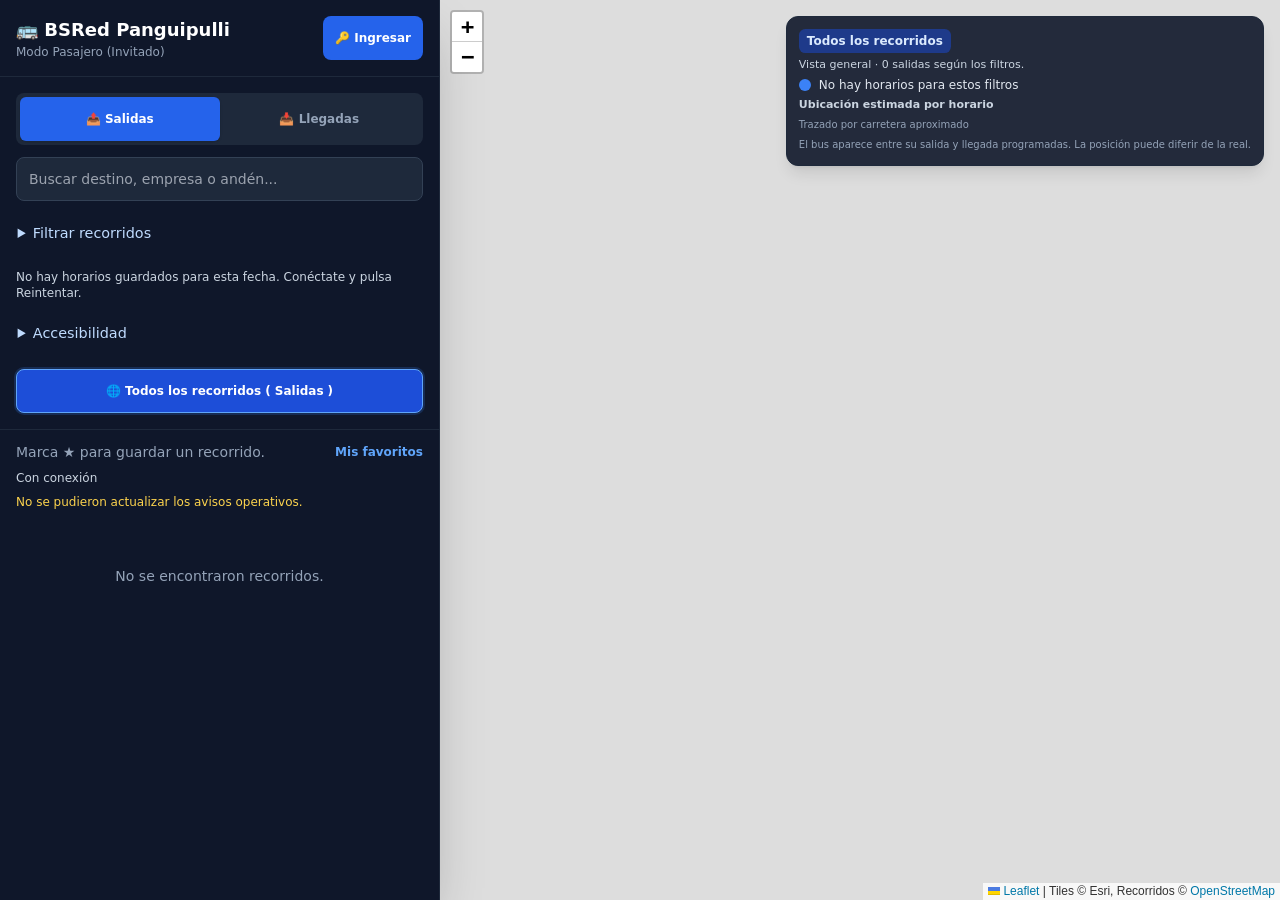
==== index.html @ 21187fe4 "Fix exclusive route selection and distinguish the overview" ====
<!DOCTYPE html>
<html lang="es">
<head>
    <meta charset="UTF-8">
    <meta name="viewport" content="width=device-width, initial-scale=1.0">
    <link rel="manifest" href="/manifest.json">
    <link rel="apple-touch-icon" href="/logo_192.png">
    <meta name="theme-color" content="#0b1220">
    <meta name="apple-mobile-web-app-capable" content="yes">
    <title>Tótem y Sistema de Gestión - Terminal Panguipulli</title>

    <script src="/telemetria.js" defer></script>
    <script src="/mapa-rutas.js" defer></script>
    <script src="/favoritos.js" defer></script>
    <link rel="stylesheet" href="/styles.css">
    <script src="/offline.js" defer></script>
    <script src="/accesibilidad.js" defer></script>
    
    <link rel="stylesheet" href="/leaflet.css" />
    <script src="/leaflet.js"></script>

    <style>
        .custom-scrollbar::-webkit-scrollbar { width: 5px; }
        .custom-scrollbar::-webkit-scrollbar-thumb { background: #334155; border-radius: 4px; }
        .boton-favorito { flex-shrink: 0; width: 2.5rem; height: 2.5rem; border-radius: .75rem; border: 1px solid #475569; color: #cbd5e1; background: #1e293b; font-size: 1.4rem; }
        .boton-favorito[aria-pressed="true"] { color: #fbbf24; border-color: #f59e0b; background: #422006; }
        .boton-favorito:focus-visible { outline: 2px solid #93c5fd; outline-offset: 3px; }
        .boton-favorito:disabled { opacity: .5; cursor: wait; }
    </style>
</head>
<body class="bg-slate-950 text-slate-100 h-screen w-screen overflow-hidden flex flex-col md:flex-row relative">

    <a href="#lista-horarios" class="skip-link">Saltar a los horarios</a>
    <!-- BOTÓN FLOTANTE MÓVIL -->
    <button onclick="toggleVistaMovil()" class="md:hidden fixed bottom-4 left-4 z-[1100] bg-blue-600 hover:bg-blue-500 text-white px-3 py-2 rounded-xl text-xs font-bold shadow-2xl flex items-center gap-1.5 transition">
        <span id="btn-movil-icono">🗺️</span> <span id="btn-movil-txt">Ver Mapa</span>
    </button>

    <!-- PANEL IZQUIERDO -->
    <aside id="panel-lateral" class="w-full md:w-[440px] h-full bg-slate-900 border-r border-slate-800 flex flex-col z-10 shadow-2xl absolute md:relative transition-all duration-300">
        
        <!-- Header con Botón de Usuario -->
        <header class="p-4 border-b border-slate-800 bg-slate-900 flex items-center justify-between pl-4">
            <div>
                <h1 class="text-lg font-bold text-white flex items-center gap-2">
                    🚌 BSRed Panguipulli
                </h1>
                <p class="text-xs text-slate-400" id="info-usuario-head">Modo Pasajero (Invitado)</p>
            </div>
            <button onclick="abrirModalAuth()" id="btn-cuenta-header" class="px-3 py-1.5 bg-blue-600 hover:bg-blue-500 text-white text-xs font-semibold rounded-lg transition">
                🔑 Ingresar
            </button>
        </header>

        <!-- VISTA DE RUTAS -->
        <div id="vista-rutas-publica" class="flex-1 flex flex-col overflow-hidden">
            <div class="p-4 border-b border-slate-800 space-y-3">
                <div class="flex bg-slate-800 p-1 rounded-lg text-xs font-semibold">
                    <button id="tab-salidas" onclick="cambiarTab('salidas')" 
                            class="flex-1 py-1.5 rounded-md bg-blue-600 text-white transition shadow font-bold">
                        📤 Salidas
                    </button>
                    <button id="tab-llegadas" onclick="cambiarTab('llegadas')" 
                            class="flex-1 py-1.5 rounded-md text-slate-400 hover:text-white transition">
                        📥 Llegadas
                    </button>
                </div>

                <label class="sr-only" for="busqueda">Buscar destino, empresa o andén</label>
                <input id="busqueda" type="search" placeholder="Buscar destino, empresa o andén..."
                       oninput="onBusquedaChange()"
                       class="w-full bg-slate-800 border border-slate-700 rounded-lg px-3 py-2 text-sm text-white focus:outline-none focus:border-blue-500">
                
                <details class="filtros-avanzados">
                    <summary>Filtrar recorridos</summary>
                    <div class="op-grid mt-3">
                        <label class="op-field">Fecha · Chile<input id="filtro-fecha" type="date" onchange="cargarDatosAPI()"></label>
                        <label class="op-field">Empresa<select id="filtro-empresa" onchange="aplicarFiltros()"><option value="">Todas</option></select></label>
                        <label class="op-field">Destino<select id="filtro-destino" onchange="aplicarFiltros()"><option value="">Todos</option></select></label>
                        <label class="op-field">Sentido<select id="filtro-sentido" onchange="aplicarFiltros()"><option value="">Todos</option><option value="ida">Ida</option><option value="vuelta">Vuelta</option></select></label>
                        <label class="op-field">Desde las<input id="filtro-desde" type="time" onchange="aplicarFiltros()"></label>
                        <label class="op-field">Hasta las<input id="filtro-hasta" type="time" onchange="aplicarFiltros()"></label>
                    </div>
                    <div class="op-actions mt-3">
                        <label><input id="filtro-favoritos" type="checkbox" onchange="aplicarFiltros()"> Solo favoritos</label>
                        <label><input id="filtro-gps" type="checkbox" onchange="aplicarFiltros()"> Solo GPS conectado</label>
                    </div>
                    <button type="button" onclick="limpiarFiltros()" class="text-blue-300 underline text-sm mt-3">Limpiar filtros</button>
                </details>
                <p id="horarios-actualizacion" class="text-xs text-slate-300" role="status" aria-live="polite"></p>
                <div data-accesibilidad></div>
                <button id="btn-reset" type="button" onclick="seleccionarHorario(null)" aria-pressed="true" aria-controls="map"
                        class="vista-todos w-full py-1.5 px-3 text-xs font-semibold rounded-lg border transition flex items-center justify-center gap-1">
                    🌐 Todos los recorridos (<span id="txt-tab-actual">Salidas</span>)
                </button>
            </div>

            <div class="px-4 pt-3 flex items-center justify-between gap-2 text-xs">
                <p id="favoritos-mapa-estado" class="text-slate-400" role="status" aria-live="polite">Marca ★ para guardar un recorrido.</p>
                <a href="/usuario#favoritos" class="text-blue-400 font-semibold whitespace-nowrap">Mis favoritos</a>
            </div>
            <p data-estado-conexion class="px-4 pt-2 text-xs text-slate-300" role="status"></p>
            <div id="avisos-publicos" class="px-4 pt-2" aria-live="polite"></div>
            <div id="lista-horarios" tabindex="-1" aria-label="Recorridos disponibles" class="flex-1 overflow-y-auto p-4 space-y-3 custom-scrollbar"></div>
        </div>
    </aside>

    <!-- PANEL DERECHO: RECORRIDOS Y UBICACIÓN ESTIMADA -->
    <main class="flex-1 h-full relative bg-slate-950">
        <div id="map" class="w-full h-full"></div>

        <div class="absolute top-4 right-4 z-[1000] max-w-[85%] bg-slate-900/90 border border-slate-800 p-3 rounded-xl backdrop-blur text-xs space-y-1 shadow-lg">
            <p id="vista-mapa" class="mapa-vista-titulo" data-vista="todos">Todos los recorridos</p>
            <p id="resumen-vista" class="text-[11px] text-slate-300" aria-live="polite">Vista general de los recorridos según los filtros.</p>
            <div class="flex items-center gap-2">
                <span id="indicador-pulso" class="w-3 h-3 rounded-full bg-blue-500 animate-pulse"></span>
                <span id="estado-mapa" class="font-medium text-slate-200">Cargando mapa...</span>
            </div>
            <p class="text-[11px] text-slate-300 font-semibold">Ubicación estimada por horario</p>
            <p class="text-[10px] text-slate-400">Trazado por carretera aproximado</p>
            <p class="text-[10px] text-slate-400">El bus aparece entre su salida y llegada programadas. La posición puede diferir de la real.</p>
            <div id="info-detalle-ruta" class="text-[11px] text-slate-400 hidden"></div>
            <button id="btn-reintentar-mapa" type="button" onclick="recargarTrazados()" class="hidden text-blue-400 underline text-[11px]">Reintentar trazados</button>
        </div>
    </main>

    <!-- MODAL DE AUTENTICACIÓN -->
    <div id="modal-auth" role="dialog" aria-modal="true" aria-label="Acceso a tu cuenta" class="fixed inset-0 bg-slate-950/80 backdrop-blur-sm z-[2000] flex items-center justify-center p-4 hidden">
        <div class="w-full max-w-sm bg-slate-900 border border-slate-800 rounded-2xl p-6 shadow-2xl relative">
            <button aria-label="Cerrar acceso a la cuenta" type="button" onclick="cerrarModalAuth()" class="absolute top-4 right-4 text-slate-400 hover:text-white">✕</button>

            <!-- INICIO DE SESIÓN -->
            <form id="form-login" class="space-y-4" onsubmit="procesarLogin(event)">
                <h2 class="text-xl font-bold text-white text-center">Iniciar Sesión</h2>
                <p id="login-motivo" class="hidden text-xs text-slate-300 text-center" role="status"></p>
                <div>
                    <label class="block text-xs text-slate-300 mb-1">Correo Electrónico</label>
                    <input type="email" id="login-email" required placeholder="correo@ejemplo.com"
                           class="w-full bg-slate-800 border border-slate-700 rounded-lg px-3 py-2 text-sm text-white focus:outline-none focus:border-blue-500">
                </div>
                <div>
                    <label class="block text-xs text-slate-300 mb-1">Contraseña</label>
                    <input type="password" id="login-password" required placeholder="••••••••"
                           class="w-full bg-slate-800 border border-slate-700 rounded-lg px-3 py-2 text-sm text-white focus:outline-none focus:border-blue-500">
                </div>
                <p id="login-error" class="text-xs text-rose-400 hidden" role="alert"></p>
                <button type="submit" class="w-full bg-blue-600 hover:bg-blue-500 text-white font-semibold py-2 rounded-lg text-sm transition">
                    Ingresar
                </button>
                <a href="/usuario#recuperar" class="block text-center text-sm text-blue-300 underline">¿Olvidaste tu contraseña?</a>
                <p class="text-center text-xs text-slate-400">
                    ¿Sin cuenta? <button type="button" onclick="alternarAuth('registro')" class="text-blue-400 hover:underline">Regístrate</button>
                </p>
            </form>

            <!-- REGISTRO -->
            <form id="form-registro" class="space-y-4 hidden" onsubmit="procesarRegistro(event)">
                <h2 class="text-xl font-bold text-white text-center">Crear Cuenta</h2>
                <div>
                    <label class="block text-xs text-slate-300 mb-1">Nombre Completo / Empresa</label>
                    <input type="text" id="reg-nombre" required placeholder="Ej: Juan Pérez"
                           class="w-full bg-slate-800 border border-slate-700 rounded-lg px-3 py-2 text-sm text-white focus:outline-none focus:border-blue-500">
                </div>
                <div>
                    <label class="block text-xs text-slate-300 mb-1">Correo Electrónico</label>
                    <input type="email" id="reg-email" required placeholder="correo@ejemplo.com"
                           class="w-full bg-slate-800 border border-slate-700 rounded-lg px-3 py-2 text-sm text-white focus:outline-none focus:border-blue-500">
                </div>
                <div>
                    <label class="block text-xs text-slate-300 mb-1">Tipo de Cuenta</label>
                    <select id="reg-rol" class="w-full bg-slate-800 border border-slate-700 rounded-lg px-3 py-2 text-sm text-white focus:outline-none focus:border-blue-500">
                        <option value="pasajero">Pasajero / Usuario Normal</option>
                        <option value="empresa">Empresa de Transportes</option>
                    </select>
                </div>
                <div>
                    <label class="block text-xs text-slate-300 mb-1">Contraseña</label>
                    <input type="password" id="reg-password" required minlength="10" maxlength="128" autocomplete="new-password" placeholder="••••••••"
                           class="w-full bg-slate-800 border border-slate-700 rounded-lg px-3 py-2 text-sm text-white focus:outline-none focus:border-blue-500">
                </div>
                <button type="submit" class="w-full bg-emerald-600 hover:bg-emerald-500 text-white font-semibold py-2 rounded-lg text-sm transition">
                    Guardar Registro
                </button>
                <p class="text-center text-xs text-slate-400">
                    ¿Ya tienes cuenta? <button type="button" onclick="alternarAuth('login')" class="text-blue-400 hover:underline">Inicia Sesión</button>
                </p>
            </form>
        </div>
    </div>

    <script>
        const CENTRO_TERMINAL = [-39.6430, -72.3312];

        const PALETA_SALIDAS = ["#3b82f6", "#06b6d4", "#10b981", "#6366f1", "#8b5cf6"];
        const PALETA_LLEGADAS = ["#f59e0b", "#ec4899", "#f97316", "#ef4444", "#eab308"];

        const map = typeof L !== 'undefined'
            ? L.map('map').setView(CENTRO_TERMINAL, 10)
            : null;
        if (map) {
            L.tileLayer('https://server.arcgisonline.com/ArcGIS/rest/services/Canvas/World_Dark_Gray_Base/MapServer/tile/{z}/{y}/{x}', {
                maxZoom: 16,
                attribution: 'Tiles © Esri'
            }).addTo(map);
        }

        let currentTab = 'salidas';
        let datosHorarios = [];
        let horariosBase = [];
        let gpsConectados = new Set();
        let horariosGuardados = false;
        let mapaRutas = null;
        let solicitudHorarios = null;
        let versionHorarios = 0;
        let esperaBusqueda = null;
        const estadosRutas = new Map();
        let itemSeleccionadoIndex = null;
        let mostrantoMapaMovil = false;

        let usuarioSesion = null;
        let favoritosControl = null;
        let recorridoPendiente = Number(new URLSearchParams(window.location.search).get('recorrido'));

        function actualizarInterfazSesion() {
            const btn = document.getElementById('btn-cuenta-header');
            const info = document.getElementById('info-usuario-head');

            if (!usuarioSesion) {
                info.innerText = "Modo Pasajero (Invitado)";
                btn.innerText = "🔑 Ingresar";
                btn.onclick = abrirModalAuth;
            } else {
                info.innerText = `👤 Hola, ${usuarioSesion.nombre}`;
                btn.innerText = "👤 Mi Perfil";
                btn.onclick = () => { window.location.href = '/usuario'; };
            }
        }
        
        async function solicitarAPI(url, opciones = {}) {
            const controlador = new AbortController();
            let tiempoLimite;
            const vencimiento = new Promise((_, rechazar) => {
                tiempoLimite = setTimeout(() => {
                    controlador.abort();
                    rechazar(new Error('Tiempo de espera agotado'));
                }, 8000);
            });
            try {
                const solicitud = (async () => {
                    const res = await fetch(url, {
                        ...opciones, credentials: 'same-origin', cache: 'no-store', signal: controlador.signal
                    });
                    const data = res.status === 204 ? null : await res.json();
                    return { status: res.status, ok: res.ok, data };
                })();
                // El límite incluye el cuerpo JSON, no solamente las cabeceras.
                return await Promise.race([solicitud, vencimiento]);
            } finally {
                clearTimeout(tiempoLimite);
            }
        }

        async function recuperarSesion() {
            try {
                if (window.BSRedOffline) {
                    const cierre = await BSRedOffline.reconciliarCierre();
                    if (cierre.pendiente && !cierre.viaje_activo) { usuarioSesion = null; actualizarInterfazSesion(); return; }
                    if (cierre.viaje_activo) { window.location.replace('/usuario'); return; }
                }
                const res = await solicitarAPI('/api/sesion');
                if (res.ok) {
                    const data = res.data;
                    if (data.success && data.user) {
                        usuarioSesion = data.user;
                        if (window.BSRedOffline) BSRedOffline.sesion(usuarioSesion);
                    }
                } else if (res.status === 401 && window.BSRedOffline) {
                    BSRedOffline.limpiarSesion();
                }
            } catch (_) {
                usuarioSesion = window.BSRedOffline ? BSRedOffline.usuario() : null;
            }
            actualizarInterfazSesion();
            if (favoritosControl) favoritosControl.actualizarSesion(usuarioSesion);
        }


        function abrirModalAuth(motivo = '') {
            const mensaje = document.getElementById('login-motivo');
            mensaje.textContent = typeof motivo === 'string' ? motivo : '';
            mensaje.classList.toggle('hidden', !mensaje.textContent);
            document.getElementById('modal-auth').classList.remove('hidden');
            document.getElementById('login-email').focus();
        }
        function cerrarModalAuth() { document.getElementById('modal-auth').classList.add('hidden'); document.getElementById('btn-cuenta-header').focus(); }
        document.addEventListener('keydown', event => {
            const modal = document.getElementById('modal-auth');
            if (modal.classList.contains('hidden')) return;
            if (event.key === 'Escape') { cerrarModalAuth(); return; }
            if (event.key !== 'Tab') return;
            const nodes = [...modal.querySelectorAll('button,input,select,a[href]')].filter(node => !node.disabled && node.getClientRects().length);
            const first = nodes[0], last = nodes[nodes.length - 1];
            if (event.shiftKey && document.activeElement === first) { event.preventDefault(); last.focus(); }
            else if (!event.shiftKey && document.activeElement === last) { event.preventDefault(); first.focus(); }
        });
        
        function alternarAuth(vista) {
            document.getElementById('form-login').classList.toggle('hidden', vista !== 'login');
            document.getElementById('form-registro').classList.toggle('hidden', vista !== 'registro');
        }

        async function procesarLogin(e) {
            e.preventDefault();
            const boton = e.currentTarget.querySelector('button[type="submit"]');
            const error = document.getElementById('login-error');
            error.classList.add('hidden');
            boton.disabled = true;
            boton.textContent = 'Verificando...';
            try {
                const res = await solicitarAPI('/api/login', {
                    method: 'POST',
                    headers: { 'Content-Type': 'application/json' },
                    credentials: 'same-origin',
                    cache: 'no-store',
                    body: JSON.stringify({
                        email: document.getElementById('login-email').value.trim(),
                        password: document.getElementById('login-password').value
                    })
                });
                const data = res.data;
                if (!res.ok || !data.success || !data.user) {
                    error.textContent = data.message || data.error || 'No se pudo iniciar sesión. Revisa tu correo y contraseña.';
                    error.classList.remove('hidden');
                    return;
                }
                document.getElementById('login-password').value = '';
                if (window.BSRedOffline) BSRedOffline.cancelarCierrePendiente();
                window.location.href = '/usuario';
            } catch (_) {
                error.textContent = 'No se pudo conectar. Inténtalo nuevamente.';
                error.classList.remove('hidden');
            } finally {
                boton.disabled = false;
                boton.textContent = 'Ingresar';
            }
        }

        async function procesarRegistro(e) {
            e.preventDefault();
            const payload = {
                nombre: document.getElementById('reg-nombre').value,
                email: document.getElementById('reg-email').value,
                password: document.getElementById('reg-password').value,
                rol: document.getElementById('reg-rol').value
            };

            try {
                const res = await solicitarAPI('/api/registro', {
                    method: 'POST',
                    headers: { 'Content-Type': 'application/json' },
                    credentials: 'same-origin',
                    cache: 'no-store',
                    body: JSON.stringify(payload)
                });

                if (res.ok) {
                    alert('¡Cuenta creada! Inicia sesión con tu correo y contraseña.');
                    document.getElementById('login-email').value = payload.email;
                    document.getElementById('reg-password').value = '';
                    alternarAuth('login');
                } else {
                    alert('Error al crear usuario (quizás el correo ya existe).');
                }
            } catch (err) {
                alert('Ocurrió un error de conexión.');
            }
        }

        function toggleVistaMovil() {
            mostrantoMapaMovil = !mostrantoMapaMovil;
            const panel = document.getElementById('panel-lateral');
            const icono = document.getElementById('btn-movil-icono');
            const txt = document.getElementById('btn-movil-txt');

            if (mostrantoMapaMovil) {
                panel.style.transform = 'translateX(-100%)';
                icono.innerText = '📋';
                txt.innerText = 'Ver Panel';
                setTimeout(() => { if (map) map.invalidateSize(); }, 300);
            } else {
                panel.style.transform = 'translateX(0)';
                icono.innerText = '🗺️';
                txt.innerText = 'Ver Mapa';
            }
        }

        function mostrarEstadoMapa(estado) {
            document.getElementById('estado-mapa').textContent = estado.texto;
            const indicador = document.getElementById('indicador-pulso');
            indicador.className = `w-3 h-3 shrink-0 rounded-full ${estado.tipo === 'cargando'
                ? 'bg-blue-500 animate-pulse' : (estado.tipo === 'error' || estado.tipo === 'parcial' ? 'bg-amber-500' : 'bg-blue-500')}`;
            document.getElementById('btn-reintentar-mapa').classList.toggle('hidden', !['error', 'parcial'].includes(estado.tipo));
        }

        function normalizar(texto) { return String(texto || '').normalize('NFD').replace(/[\u0300-\u036f]/g, '').toLowerCase(); }
        function fechaChile() { return new Intl.DateTimeFormat('en-CA', { timeZone: 'America/Santiago', year: 'numeric', month: '2-digit', day: '2-digit' }).format(new Date()); }
        function onBusquedaChange() { clearTimeout(esperaBusqueda); esperaBusqueda = setTimeout(aplicarFiltros, 180); }
        function poblarFiltros() {
            for (const [id, campo] of [['filtro-empresa', 'empresa'], ['filtro-destino', 'destino']]) {
                const selector = document.getElementById(id), anterior = selector.value;
                selector.replaceChildren(new Option(campo === 'empresa' ? 'Todas' : 'Todos', ''));
                [...new Set(horariosBase.map(row => String(row[campo] || '')).filter(Boolean))].sort((a,b) => a.localeCompare(b, 'es')).forEach(valor => selector.add(new Option(valor, valor)));
                selector.value = [...selector.options].some(opcion => opcion.value === anterior) ? anterior : '';
            }
        }
        function aplicarFiltros(forzarMapa = false) {
            const favoritos = new Set(favoritosControl && favoritosControl.ids ? favoritosControl.ids().map(Number) : []);
            const query = normalizar(document.getElementById('busqueda').value.trim());
            const empresa = document.getElementById('filtro-empresa').value, destino = document.getElementById('filtro-destino').value;
            const sentido = document.getElementById('filtro-sentido').value, desde = document.getElementById('filtro-desde').value, hasta = document.getElementById('filtro-hasta').value;
            const soloFavoritos = document.getElementById('filtro-favoritos').checked, soloGPS = document.getElementById('filtro-gps').checked;
            const seleccion = itemSeleccionadoIndex == null ? null : datosHorarios[itemSeleccionadoIndex]?.id;
            const anteriores = datosHorarios.map(row => row.id).join(',');
            datosHorarios = horariosBase.filter(row => {
                const hora = String((currentTab === 'salidas' ? row.salida : row.llegada) || '').slice(0, 5);
                return (!query || normalizar([row.empresa,row.origen,row.destino,row.anden].join(' ')).includes(query))
                    && (!empresa || row.empresa === empresa) && (!destino || row.destino === destino) && (!sentido || row.sentido === sentido)
                    && ((!desde && !hasta) || (hora && (desde && hasta && desde > hasta ? hora >= desde || hora <= hasta : (!desde || hora >= desde) && (!hasta || hora <= hasta))))
                    && (!soloFavoritos || favoritos.has(Number(row.id))) && (!soloGPS || (!horariosGuardados && gpsConectados.has(Number(row.id))));
            });
            const index = datosHorarios.findIndex(row => row.id === seleccion); itemSeleccionadoIndex = index < 0 ? null : index;
            renderizarLista();
            if (mapaRutas && (forzarMapa === true || anteriores !== datosHorarios.map(row => row.id).join(','))) {
                mapaRutas.mostrar(datosHorarios, {
                    tab: currentTab, seleccionado: itemSeleccionadoIndex == null ? null : datosHorarios[itemSeleccionadoIndex].id
                });
            }
        }
        function limpiarFiltros() {
            for (const id of ['busqueda','filtro-empresa','filtro-destino','filtro-sentido','filtro-desde','filtro-hasta']) document.getElementById(id).value = '';
            document.getElementById('filtro-favoritos').checked = false; document.getElementById('filtro-gps').checked = false; aplicarFiltros();
        }
        async function cargarDatosAPI() {
            const version = ++versionHorarios;
            if (solicitudHorarios) solicitudHorarios.abort();
            const controlador = new AbortController(); solicitudHorarios = controlador;
            const tab = currentTab, fecha = document.getElementById('filtro-fecha').value || fechaChile();
            const estado = document.getElementById('horarios-actualizacion');
            let tiempoLimite;
            try {
                estado.textContent = 'Cargando horarios...';
                if (navigator.onLine === false) throw new Error('offline');
                tiempoLimite = setTimeout(() => controlador.abort(), 12000);
                const res = await fetch(`/api/horarios?tab=${tab}&fecha=${encodeURIComponent(fecha)}`, { signal: controlador.signal, credentials: 'same-origin', cache: 'no-store' });
                const datos = await res.json(); if (!res.ok || !Array.isArray(datos)) throw new Error('horarios');
                if (version !== versionHorarios) return;
                horariosBase = datos; horariosGuardados = false;
                if (window.BSRedOffline) BSRedOffline.guardarHorarios(tab, datos, fecha);
                estado.textContent = `Horarios para ${fecha} · Actualizados a las ${new Date().toLocaleTimeString('es-CL', { timeZone: 'America/Santiago' })} (Chile).`;
            } catch (_) {
                if (version !== versionHorarios) return;
                const cache = window.BSRedOffline ? BSRedOffline.leerHorarios(tab, fecha) : null;
                horariosBase = cache ? cache.horarios : []; horariosGuardados = true; gpsConectados = new Set();
                estado.textContent = cache ? `Sin actualización · Horarios para ${fecha}, guardados el ${BSRedOffline.fecha(cache.actualizado_en)} (Chile). Confirma antes de viajar.`
                    : 'No hay horarios guardados para esta fecha. Conéctate y pulsa Reintentar.';
                if (!cache) mostrarEstadoMapa({ tipo: 'error', texto: 'Horarios no disponibles; requiere conexión' });
            } finally {
                clearTimeout(tiempoLimite); if (solicitudHorarios === controlador) solicitudHorarios = null;
            }
            if (version !== versionHorarios) return;
            poblarFiltros(); aplicarFiltros(true);
            if (Number.isInteger(recorridoPendiente) && recorridoPendiente > 0) {
                const indice = datosHorarios.findIndex(item => Number(item.id) === recorridoPendiente); recorridoPendiente = null;
                if (indice >= 0) seleccionarHorario(indice);
                else document.getElementById('favoritos-mapa-estado').textContent = 'El recorrido del aviso ya no está disponible en esta lista.';
            }
        }
        async function cargarAvisos() {
            const box = document.getElementById('avisos-publicos');
            if (navigator.onLine === false) { box.replaceChildren(crearTexto('p','text-xs text-amber-300','Avisos operativos sin actualizar por falta de conexión.')); return; }
            try {
                const result = await solicitarAPI('/api/avisos'); if (!result.ok) throw new Error('avisos');
                const rows = Array.isArray(result.data) ? result.data : result.data.avisos || [];
                box.replaceChildren();
                for (const notice of rows) {
                    const card = crearTexto('article', 'aviso-operativo', '');
                    card.append(crearTexto('strong', '', `${notice.tipo === 'cancelacion' ? 'Cancelación' : notice.tipo === 'retraso' ? 'Retraso' : 'Aviso'}${notice.demora_min ? ' · ' + notice.demora_min + ' min' : ''}`),
                        crearTexto('p', '', `Fecha del servicio: ${notice.fecha || 'no informada'}${notice.empresa ? ' · ' + notice.empresa : ''}`),
                        crearTexto('p', '', `${notice.origen || ''}${notice.destino ? ' → ' + notice.destino : ''} ${notice.mensaje || ''}`)); box.append(card);
                }
            } catch (_) { box.replaceChildren(crearTexto('p', 'text-xs text-amber-300', 'No se pudieron actualizar los avisos operativos.')); }
        }
        document.addEventListener('bsred:gps-actualizado', event => {
            const siguientes = new Set((event.detail && event.detail.horario_ids || []).map(Number));
            if (siguientes.size === gpsConectados.size && [...siguientes].every(id => gpsConectados.has(id))) return;
            gpsConectados = siguientes;
            if (document.getElementById('filtro-gps').checked) aplicarFiltros();
        });
        window.addEventListener('online', () => { recuperarSesion(); cargarDatosAPI(); cargarAvisos(); });
        window.addEventListener('offline', () => { document.getElementById('filtro-gps').checked = false; cargarDatosAPI(); cargarAvisos(); });
        document.addEventListener('visibilitychange', () => { if (document.visibilityState === 'visible') cargarAvisos(); });
        setInterval(() => { if (document.visibilityState === 'visible' && navigator.onLine !== false) cargarAvisos(); }, 30000);

        function cambiarTab(tab) {
            if (currentTab === tab) return;
            clearTimeout(esperaBusqueda);
            currentTab = tab;
            itemSeleccionadoIndex = null;
            datosHorarios = []; horariosBase = [];
            if (mapaRutas) mapaRutas.limpiar();
            renderizarLista(true);
            document.getElementById('tab-salidas').className = tab === 'salidas' ? 'flex-1 py-1.5 rounded-md bg-blue-600 text-white font-bold' : 'flex-1 py-1.5 text-slate-400';
            document.getElementById('tab-llegadas').className = tab === 'llegadas' ? 'flex-1 py-1.5 rounded-md bg-amber-600 text-white font-bold' : 'flex-1 py-1.5 text-slate-400';
            document.getElementById('txt-tab-actual').textContent = tab === 'salidas' ? 'Salidas' : 'Llegadas';
            cargarDatosAPI();
        }

        function crearTexto(etiqueta, clases, texto) {
            const elemento = document.createElement(etiqueta);
            elemento.className = clases;
            elemento.textContent = texto;
            return elemento;
        }

        function renderizarLista(cargando = false, error = '') {
            const contenedor = document.getElementById('lista-horarios');
            contenedor.replaceChildren();
            actualizarVistaMapa();
            if (!datosHorarios.length) {
                contenedor.append(crearTexto('p', 'text-center text-slate-400 py-10 text-sm',
                    error || (cargando ? 'Cargando horarios...' : 'No se encontraron recorridos.')));
                return;
            }
            const paleta = currentTab === 'salidas' ? PALETA_SALIDAS : PALETA_LLEGADAS;
            datosHorarios.forEach((item, index) => {
                const tarjeta = document.createElement('div');
                const seleccionar = document.createElement('button');
                seleccionar.type = 'button';
                seleccionar.className = 'flex-1 min-w-0 text-left flex justify-between items-center gap-2';
                seleccionar.setAttribute('aria-pressed', String(itemSeleccionadoIndex === index));
                seleccionar.setAttribute('aria-label', `Ver recorrido ${item.origen || ''} a ${item.destino || ''} en el mapa`);
                tarjeta.className = `w-full text-left p-4 rounded-xl border transition cursor-pointer flex justify-between items-center ${
                    itemSeleccionadoIndex === index ? 'bg-slate-800 border-blue-500 ring-2 ring-blue-500/30' : 'bg-slate-800/60 border-slate-700/60 hover:border-slate-500'}`;
                seleccionar.onclick = () => seleccionarHorario(index);
                const detalle = crearTexto('div', 'space-y-1', '');
                const cabecera = crearTexto('div', 'flex items-center gap-2', '');
                const punto = crearTexto('span', 'w-3 h-3 shrink-0 rounded-full', '');
                punto.style.backgroundColor = paleta[index % paleta.length];
                cabecera.append(punto, crearTexto('h3', 'font-bold text-white text-sm', item.empresa || 'Servicio de buses'),
                    crearTexto('span', 'text-[10px] px-2 py-0.5 rounded-full bg-slate-700 text-slate-300', `Andén ${item.anden || 'sin asignar'}`));
                const datoEstado = estadosRutas.get(item.id);
                const estado = crearTexto('p', `text-[10px] ${datoEstado ? (datoEstado.disponible ? 'text-blue-400' : 'text-amber-400') : 'text-slate-400'}`,
                    datoEstado ? datoEstado.texto : (mapaRutas ? 'Buscando trazado...' : 'Mapa no disponible'));
                estado.id = `estado-ruta-${item.id}`;
                estado.title = datoEstado ? datoEstado.nota_itinerario || datoEstado.texto : '';
                detalle.append(cabecera, crearTexto('p', 'text-xs text-slate-300', `${item.origen || ''} → ${item.destino || ''}`),
                    crearTexto('p', 'text-xs text-slate-300', `${item.sentido === 'vuelta' ? 'Vuelta' : 'Ida'}${item.precio != null ? ' · $' + Number(item.precio).toLocaleString('es-CL') : ''} · ${item.dias || 'Días sin informar'}`), estado);
                if (Array.isArray(item.paradas) && item.paradas.length) detalle.append(crearTexto('p', 'text-xs text-slate-300', 'Paradas: ' + item.paradas.map(parada => `${parada.nombre}${parada.confirmada ? ' (confirmada)' : ' (sin confirmar)'}`).join(' → ')));
                const hora = crearTexto('div', 'text-right pl-2 shrink-0', '');
                hora.append(crearTexto('span', 'text-xs text-slate-400 block', currentTab === 'salidas' ? 'Salida' : 'Llegada'),
                    crearTexto('span', 'text-xl font-black text-white font-mono', (currentTab === 'salidas' ? item.salida : item.llegada) || '—'));
                seleccionar.append(detalle, hora);
                tarjeta.append(seleccionar);
                if (favoritosControl) tarjeta.append(favoritosControl.crearBoton(item));
                contenedor.append(tarjeta);
            });
        }

        function actualizarVistaMapa() {
            const item = itemSeleccionadoIndex == null ? null : datosHorarios[itemSeleccionadoIndex];
            const todos = !item;
            const boton = document.getElementById('btn-reset');
            boton.setAttribute('aria-pressed', String(todos));
            boton.dataset.tab = currentTab;
            boton.title = todos ? 'Vista general activa: todos los recorridos según los filtros.' : 'Volver a todos los recorridos según los filtros.';
            const titulo = document.getElementById('vista-mapa');
            titulo.textContent = todos ? 'Todos los recorridos' : 'Recorrido seleccionado';
            titulo.dataset.vista = todos ? 'todos' : 'seleccionado';
            document.getElementById('resumen-vista').textContent = todos
                ? `Vista general · ${datosHorarios.length} ${currentTab === 'salidas' ? 'salidas' : 'llegadas'} según los filtros.`
                : `${item.origen || ''} → ${item.destino || ''} · Sólo este recorrido, sus buses y paradas.`;
        }

        function seleccionarHorario(index) {
            if (index != null && (!Number.isInteger(index) || !datosHorarios[index])) return;
            itemSeleccionadoIndex = index == null ? null : index;
            renderizarLista();
            if (mapaRutas) mapaRutas.seleccionar(itemSeleccionadoIndex == null ? null : datosHorarios[itemSeleccionadoIndex].id);
        }

        function recargarTrazados() {
            if (mapaRutas && datosHorarios.length) mapaRutas.refrescar();
            else cargarDatosAPI();
        }

        function iniciarFavoritosMapa() {
            if (!window.BSRedFavoritos) return;
            favoritosControl = window.BSRedFavoritos.crear({
                usuario: usuarioSesion,
                solicitarLogin: () => abrirModalAuth('Inicia sesión para guardar este recorrido y recibir avisos de salida.'),
                estado: document.getElementById('favoritos-mapa-estado'),
                onCambio: () => aplicarFiltros(),
                onSesionVencida: () => {
                    usuarioSesion = null;
                    actualizarInterfazSesion();
                }
            });
            renderizarLista();
        }

        function iniciarMapaRutas() {
            document.getElementById('filtro-fecha').value = fechaChile();
            recuperarSesion(); iniciarFavoritosMapa(); cargarAvisos();
            if (map && window.BSRedMapaRutas) {
                mapaRutas = window.BSRedMapaRutas.crear({
                    map, L, onEstado: mostrarEstadoMapa,
                    onDetalle: texto => {
                        const detalle = document.getElementById('info-detalle-ruta');
                        detalle.textContent = texto;
                        detalle.classList.toggle('hidden', !texto);
                    },
                    onRuta: (id, estado) => {
                        estadosRutas.set(id, estado);
                        const etiqueta = document.getElementById(`estado-ruta-${id}`);
                        if (etiqueta) {
                            etiqueta.textContent = estado.texto;
                            etiqueta.title = estado.nota_itinerario || estado.texto;
                            etiqueta.className = `text-[10px] ${estado.disponible ? 'text-blue-400' : 'text-amber-400'}`;
                        }
                    },
                    onSeleccion: id => {
                        const indice = datosHorarios.findIndex(item => item.id === id);
                        if (indice >= 0) seleccionarHorario(indice);
                    }
                });
            }
            if (new URLSearchParams(window.location.search).get('tab') === 'llegadas') cambiarTab('llegadas');
            else cargarDatosAPI();
        }

        if (document.readyState === 'loading') document.addEventListener('DOMContentLoaded', iniciarMapaRutas, { once: true });
        else iniciarMapaRutas();
    </script>
</body>
</html>
---- styles.css ----
*,:after,:before{--tw-border-spacing-x:0;--tw-border-spacing-y:0;--tw-translate-x:0;--tw-translate-y:0;--tw-rotate:0;--tw-skew-x:0;--tw-skew-y:0;--tw-scale-x:1;--tw-scale-y:1;--tw-pan-x: ;--tw-pan-y: ;--tw-pinch-zoom: ;--tw-scroll-snap-strictness:proximity;--tw-gradient-from-position: ;--tw-gradient-via-position: ;--tw-gradient-to-position: ;--tw-ordinal: ;--tw-slashed-zero: ;--tw-numeric-figure: ;--tw-numeric-spacing: ;--tw-numeric-fraction: ;--tw-ring-inset: ;--tw-ring-offset-width:0px;--tw-ring-offset-color:#fff;--tw-ring-color:rgba(59,130,246,.5);--tw-ring-offset-shadow:0 0 #0000;--tw-ring-shadow:0 0 #0000;--tw-shadow:0 0 #0000;--tw-shadow-colored:0 0 #0000;--tw-blur: ;--tw-brightness: ;--tw-contrast: ;--tw-grayscale: ;--tw-hue-rotate: ;--tw-invert: ;--tw-saturate: ;--tw-sepia: ;--tw-drop-shadow: ;--tw-backdrop-blur: ;--tw-backdrop-brightness: ;--tw-backdrop-contrast: ;--tw-backdrop-grayscale: ;--tw-backdrop-hue-rotate: ;--tw-backdrop-invert: ;--tw-backdrop-opacity: ;--tw-backdrop-saturate: ;--tw-backdrop-sepia: ;--tw-contain-size: ;--tw-contain-layout: ;--tw-contain-paint: ;--tw-contain-style: }::backdrop{--tw-border-spacing-x:0;--tw-border-spacing-y:0;--tw-translate-x:0;--tw-translate-y:0;--tw-rotate:0;--tw-skew-x:0;--tw-skew-y:0;--tw-scale-x:1;--tw-scale-y:1;--tw-pan-x: ;--tw-pan-y: ;--tw-pinch-zoom: ;--tw-scroll-snap-strictness:proximity;--tw-gradient-from-position: ;--tw-gradient-via-position: ;--tw-gradient-to-position: ;--tw-ordinal: ;--tw-slashed-zero: ;--tw-numeric-figure: ;--tw-numeric-spacing: ;--tw-numeric-fraction: ;--tw-ring-inset: ;--tw-ring-offset-width:0px;--tw-ring-offset-color:#fff;--tw-ring-color:rgba(59,130,246,.5);--tw-ring-offset-shadow:0 0 #0000;--tw-ring-shadow:0 0 #0000;--tw-shadow:0 0 #0000;--tw-shadow-colored:0 0 #0000;--tw-blur: ;--tw-brightness: ;--tw-contrast: ;--tw-grayscale: ;--tw-hue-rotate: ;--tw-invert: ;--tw-saturate: ;--tw-sepia: ;--tw-drop-shadow: ;--tw-backdrop-blur: ;--tw-backdrop-brightness: ;--tw-backdrop-contrast: ;--tw-backdrop-grayscale: ;--tw-backdrop-hue-rotate: ;--tw-backdrop-invert: ;--tw-backdrop-opacity: ;--tw-backdrop-saturate: ;--tw-backdrop-sepia: ;--tw-contain-size: ;--tw-contain-layout: ;--tw-contain-paint: ;--tw-contain-style: }/*! tailwindcss v3.4.17 | MIT License | https://tailwindcss.com*/*,:after,:before{box-sizing:border-box;border:0 solid #e5e7eb}:after,:before{--tw-content:""}:host,html{line-height:1.5;-webkit-text-size-adjust:100%;-moz-tab-size:4;-o-tab-size:4;tab-size:4;font-family:ui-sans-serif,system-ui,sans-serif,Apple Color Emoji,Segoe UI Emoji,Segoe UI Symbol,Noto Color Emoji;font-feature-settings:normal;font-variation-settings:normal;-webkit-tap-highlight-color:transparent}body{margin:0;line-height:inherit}hr{height:0;color:inherit;border-top-width:1px}abbr:where([title]){-webkit-text-decoration:underline dotted;text-decoration:underline dotted}h1,h2,h3,h4,h5,h6{font-size:inherit;font-weight:inherit}a{color:inherit;text-decoration:inherit}b,strong{font-weight:bolder}code,kbd,pre,samp{font-family:ui-monospace,SFMono-Regular,Menlo,Monaco,Consolas,Liberation Mono,Courier New,monospace;font-feature-settings:normal;font-variation-settings:normal;font-size:1em}small{font-size:80%}sub,sup{font-size:75%;line-height:0;position:relative;vertical-align:baseline}sub{bottom:-.25em}sup{top:-.5em}table{text-indent:0;border-color:inherit;border-collapse:collapse}button,input,optgroup,select,textarea{font-family:inherit;font-feature-settings:inherit;font-variation-settings:inherit;font-size:100%;font-weight:inherit;line-height:inherit;letter-spacing:inherit;color:inherit;margin:0;padding:0}button,select{text-transform:none}button,input:where([type=button]),input:where([type=reset]),input:where([type=submit]){-webkit-appearance:button;background-color:transparent;background-image:none}:-moz-focusring{outline:auto}:-moz-ui-invalid{box-shadow:none}progress{vertical-align:baseline}::-webkit-inner-spin-button,::-webkit-outer-spin-button{height:auto}[type=search]{-webkit-appearance:textfield;outline-offset:-2px}::-webkit-search-decoration{-webkit-appearance:none}::-webkit-file-upload-button{-webkit-appearance:button;font:inherit}summary{display:list-item}blockquote,dd,dl,figure,h1,h2,h3,h4,h5,h6,hr,p,pre{margin:0}fieldset{margin:0}fieldset,legend{padding:0}menu,ol,ul{list-style:none;margin:0;padding:0}dialog{padding:0}textarea{resize:vertical}input::-moz-placeholder,textarea::-moz-placeholder{opacity:1;color:#9ca3af}input::placeholder,textarea::placeholder{opacity:1;color:#9ca3af}[role=button],button{cursor:pointer}:disabled{cursor:default}audio,canvas,embed,iframe,img,object,svg,video{display:block;vertical-align:middle}img,video{max-width:100%;height:auto}[hidden]:where(:not([hidden=until-found])){display:none}.container{width:100%}@media (min-width:640px){.container{max-width:640px}}@media (min-width:768px){.container{max-width:768px}}@media (min-width:1024px){.container{max-width:1024px}}@media (min-width:1280px){.container{max-width:1280px}}@media (min-width:1536px){.container{max-width:1536px}}.sr-only{position:absolute;width:1px;height:1px;padding:0;margin:-1px;overflow:hidden;clip:rect(0,0,0,0);white-space:nowrap;border-width:0}.visible{visibility:visible}.collapse{visibility:collapse}.fixed{position:fixed}.absolute{position:absolute}.relative{position:relative}.sticky{position:sticky}.inset-0{inset:0}.-top-6{top:-1.5rem}.bottom-4{bottom:1rem}.left-1\/2{left:50%}.left-4{left:1rem}.right-4{right:1rem}.top-4{top:1rem}.z-10{z-index:10}.z-20{z-index:20}.z-\[1000\]{z-index:1000}.z-\[1100\]{z-index:1100}.z-\[2000\]{z-index:2000}.mx-auto{margin-left:auto;margin-right:auto}.my-6{margin-top:1.5rem;margin-bottom:1.5rem}.mb-1{margin-bottom:.25rem}.mb-2{margin-bottom:.5rem}.mb-3{margin-bottom:.75rem}.mb-4{margin-bottom:1rem}.mb-6{margin-bottom:1.5rem}.ml-2{margin-left:.5rem}.ml-3{margin-left:.75rem}.ml-auto{margin-left:auto}.mr-3{margin-right:.75rem}.mt-1{margin-top:.25rem}.mt-2{margin-top:.5rem}.mt-3{margin-top:.75rem}.mt-4{margin-top:1rem}.block{display:block}.inline-block{display:inline-block}.flex{display:flex}.table{display:table}.grid{display:grid}.hidden{display:none}.h-0{height:0}.h-20{height:5rem}.h-3{height:.75rem}.h-48{height:12rem}.h-full{height:100%}.h-screen{height:100vh}.min-h-screen{min-height:100vh}.w-20{width:5rem}.w-3{width:.75rem}.w-full{width:100%}.w-screen{width:100vw}.min-w-0{min-width:0}.max-w-2xl{max-width:42rem}.max-w-3xl{max-width:48rem}.max-w-\[85\%\]{max-width:85%}.max-w-sm{max-width:24rem}.flex-1{flex:1 1 0%}.flex-shrink{flex-shrink:1}.shrink-0{flex-shrink:0}.-translate-x-1\/2{--tw-translate-x:-50%}.-translate-x-1\/2,.transform{transform:translate(var(--tw-translate-x),var(--tw-translate-y)) rotate(var(--tw-rotate)) skewX(var(--tw-skew-x)) skewY(var(--tw-skew-y)) scaleX(var(--tw-scale-x)) scaleY(var(--tw-scale-y))}@keyframes pulse{50%{opacity:.5}}.animate-pulse{animation:pulse 2s cubic-bezier(.4,0,.6,1) infinite}.cursor-pointer{cursor:pointer}.resize{resize:both}.grid-cols-1{grid-template-columns:repeat(1,minmax(0,1fr))}.grid-cols-5{grid-template-columns:repeat(5,minmax(0,1fr))}.flex-col{flex-direction:column}.flex-wrap{flex-wrap:wrap}.items-start{align-items:flex-start}.items-end{align-items:flex-end}.items-center{align-items:center}.justify-center{justify-content:center}.justify-between{justify-content:space-between}.gap-1{gap:.25rem}.gap-1\.5{gap:.375rem}.gap-2{gap:.5rem}.gap-3{gap:.75rem}.gap-4{gap:1rem}.gap-6{gap:1.5rem}.space-y-1>:not([hidden])~:not([hidden]){--tw-space-y-reverse:0;margin-top:calc(.25rem*(1 - var(--tw-space-y-reverse)));margin-bottom:calc(.25rem*var(--tw-space-y-reverse))}.space-y-1\.5>:not([hidden])~:not([hidden]){--tw-space-y-reverse:0;margin-top:calc(.375rem*(1 - var(--tw-space-y-reverse)));margin-bottom:calc(.375rem*var(--tw-space-y-reverse))}.space-y-2>:not([hidden])~:not([hidden]){--tw-space-y-reverse:0;margin-top:calc(.5rem*(1 - var(--tw-space-y-reverse)));margin-bottom:calc(.5rem*var(--tw-space-y-reverse))}.space-y-3>:not([hidden])~:not([hidden]){--tw-space-y-reverse:0;margin-top:calc(.75rem*(1 - var(--tw-space-y-reverse)));margin-bottom:calc(.75rem*var(--tw-space-y-reverse))}.space-y-4>:not([hidden])~:not([hidden]){--tw-space-y-reverse:0;margin-top:calc(1rem*(1 - var(--tw-space-y-reverse)));margin-bottom:calc(1rem*var(--tw-space-y-reverse))}.space-y-5>:not([hidden])~:not([hidden]){--tw-space-y-reverse:0;margin-top:calc(1.25rem*(1 - var(--tw-space-y-reverse)));margin-bottom:calc(1.25rem*var(--tw-space-y-reverse))}.space-y-6>:not([hidden])~:not([hidden]){--tw-space-y-reverse:0;margin-top:calc(1.5rem*(1 - var(--tw-space-y-reverse)));margin-bottom:calc(1.5rem*var(--tw-space-y-reverse))}.divide-y>:not([hidden])~:not([hidden]){--tw-divide-y-reverse:0;border-top-width:calc(1px*(1 - var(--tw-divide-y-reverse)));border-bottom-width:calc(1px*var(--tw-divide-y-reverse))}.divide-slate-800>:not([hidden])~:not([hidden]){--tw-divide-opacity:1;border-color:rgb(30 41 59/var(--tw-divide-opacity,1))}.self-end{align-self:flex-end}.overflow-hidden{overflow:hidden}.overflow-x-auto{overflow-x:auto}.overflow-y-auto{overflow-y:auto}.truncate{overflow:hidden;text-overflow:ellipsis}.truncate,.whitespace-nowrap{white-space:nowrap}.rounded{border-radius:.25rem}.rounded-2xl{border-radius:1rem}.rounded-full{border-radius:9999px}.rounded-lg{border-radius:.5rem}.rounded-md{border-radius:.375rem}.rounded-xl{border-radius:.75rem}.rounded-t-lg{border-top-left-radius:.5rem;border-top-right-radius:.5rem}.border{border-width:1px}.border-2{border-width:2px}.border-b{border-bottom-width:1px}.border-r{border-right-width:1px}.border-t{border-top-width:1px}.border-blue-500{--tw-border-opacity:1;border-color:rgb(59 130 246/var(--tw-border-opacity,1))}.border-blue-500\/20{border-color:rgba(59,130,246,.2)}.border-blue-500\/30{border-color:rgba(59,130,246,.3)}.border-red-500\/30{border-color:rgba(239,68,68,.3)}.border-rose-500\/40{border-color:rgba(244,63,94,.4)}.border-slate-500{--tw-border-opacity:1;border-color:rgb(100 116 139/var(--tw-border-opacity,1))}.border-slate-600{--tw-border-opacity:1;border-color:rgb(71 85 105/var(--tw-border-opacity,1))}.border-slate-700{--tw-border-opacity:1;border-color:rgb(51 65 85/var(--tw-border-opacity,1))}.border-slate-700\/60{border-color:rgba(51,65,85,.6)}.border-slate-800{--tw-border-opacity:1;border-color:rgb(30 41 59/var(--tw-border-opacity,1))}.border-slate-800\/80{border-color:rgba(30,41,59,.8)}.bg-amber-500{--tw-bg-opacity:1;background-color:rgb(245 158 11/var(--tw-bg-opacity,1))}.bg-amber-600{--tw-bg-opacity:1;background-color:rgb(217 119 6/var(--tw-bg-opacity,1))}.bg-blue-500{--tw-bg-opacity:1;background-color:rgb(59 130 246/var(--tw-bg-opacity,1))}.bg-blue-500\/10{background-color:rgba(59,130,246,.1)}.bg-blue-500\/20{background-color:rgba(59,130,246,.2)}.bg-blue-500\/30{background-color:rgba(59,130,246,.3)}.bg-blue-600{--tw-bg-opacity:1;background-color:rgb(37 99 235/var(--tw-bg-opacity,1))}.bg-emerald-600{--tw-bg-opacity:1;background-color:rgb(5 150 105/var(--tw-bg-opacity,1))}.bg-red-500\/10{background-color:rgba(239,68,68,.1)}.bg-rose-600{--tw-bg-opacity:1;background-color:rgb(225 29 72/var(--tw-bg-opacity,1))}.bg-sky-600{--tw-bg-opacity:1;background-color:rgb(2 132 199/var(--tw-bg-opacity,1))}.bg-slate-700{--tw-bg-opacity:1;background-color:rgb(51 65 85/var(--tw-bg-opacity,1))}.bg-slate-800{--tw-bg-opacity:1;background-color:rgb(30 41 59/var(--tw-bg-opacity,1))}.bg-slate-800\/60{background-color:rgba(30,41,59,.6)}.bg-slate-900{--tw-bg-opacity:1;background-color:rgb(15 23 42/var(--tw-bg-opacity,1))}.bg-slate-900\/90{background-color:rgba(15,23,42,.9)}.bg-slate-950{--tw-bg-opacity:1;background-color:rgb(2 6 23/var(--tw-bg-opacity,1))}.bg-slate-950\/80{background-color:rgba(2,6,23,.8)}.p-1{padding:.25rem}.p-2{padding:.5rem}.p-3{padding:.75rem}.p-4{padding:1rem}.p-5{padding:1.25rem}.p-6{padding:1.5rem}.px-2{padding-left:.5rem;padding-right:.5rem}.px-2\.5{padding-left:.625rem;padding-right:.625rem}.px-3{padding-left:.75rem;padding-right:.75rem}.px-4{padding-left:1rem;padding-right:1rem}.py-0\.5{padding-top:.125rem;padding-bottom:.125rem}.py-1{padding-top:.25rem;padding-bottom:.25rem}.py-1\.5{padding-top:.375rem;padding-bottom:.375rem}.py-10{padding-top:2.5rem;padding-bottom:2.5rem}.py-2{padding-top:.5rem;padding-bottom:.5rem}.py-2\.5{padding-top:.625rem;padding-bottom:.625rem}.py-3{padding-top:.75rem;padding-bottom:.75rem}.pl-2{padding-left:.5rem}.pl-4{padding-left:1rem}.pt-2{padding-top:.5rem}.pt-3{padding-top:.75rem}.pt-4{padding-top:1rem}.text-left{text-align:left}.text-center{text-align:center}.text-right{text-align:right}.font-mono{font-family:ui-monospace,SFMono-Regular,Menlo,Monaco,Consolas,Liberation Mono,Courier New,monospace}.font-sans{font-family:ui-sans-serif,system-ui,sans-serif,Apple Color Emoji,Segoe UI Emoji,Segoe UI Symbol,Noto Color Emoji}.text-2xl{font-size:1.5rem;line-height:2rem}.text-3xl{font-size:1.875rem;line-height:2.25rem}.text-4xl{font-size:2.25rem;line-height:2.5rem}.text-\[10px\]{font-size:10px}.text-\[11px\]{font-size:11px}.text-base{font-size:1rem;line-height:1.5rem}.text-lg{font-size:1.125rem;line-height:1.75rem}.text-sm{font-size:.875rem;line-height:1.25rem}.text-xl{font-size:1.25rem;line-height:1.75rem}.text-xs{font-size:.75rem;line-height:1rem}.font-black{font-weight:900}.font-bold{font-weight:700}.font-medium{font-weight:500}.font-semibold{font-weight:600}.uppercase{text-transform:uppercase}.tracking-tight{letter-spacing:-.025em}.tracking-wider{letter-spacing:.05em}.text-amber-300{--tw-text-opacity:1;color:rgb(252 211 77/var(--tw-text-opacity,1))}.text-amber-400{--tw-text-opacity:1;color:rgb(251 191 36/var(--tw-text-opacity,1))}.text-blue-300{--tw-text-opacity:1;color:rgb(147 197 253/var(--tw-text-opacity,1))}.text-blue-400{--tw-text-opacity:1;color:rgb(96 165 250/var(--tw-text-opacity,1))}.text-emerald-300{--tw-text-opacity:1;color:rgb(110 231 183/var(--tw-text-opacity,1))}.text-emerald-400{--tw-text-opacity:1;color:rgb(52 211 153/var(--tw-text-opacity,1))}.text-red-400{--tw-text-opacity:1;color:rgb(248 113 113/var(--tw-text-opacity,1))}.text-rose-300{--tw-text-opacity:1;color:rgb(253 164 175/var(--tw-text-opacity,1))}.text-rose-400{--tw-text-opacity:1;color:rgb(251 113 133/var(--tw-text-opacity,1))}.text-slate-100{--tw-text-opacity:1;color:rgb(241 245 249/var(--tw-text-opacity,1))}.text-slate-200{--tw-text-opacity:1;color:rgb(226 232 240/var(--tw-text-opacity,1))}.text-slate-300{--tw-text-opacity:1;color:rgb(203 213 225/var(--tw-text-opacity,1))}.text-slate-400{--tw-text-opacity:1;color:rgb(148 163 184/var(--tw-text-opacity,1))}.text-slate-500{--tw-text-opacity:1;color:rgb(100 116 139/var(--tw-text-opacity,1))}.text-white{--tw-text-opacity:1;color:rgb(255 255 255/var(--tw-text-opacity,1))}.underline{text-decoration-line:underline}.antialiased{-webkit-font-smoothing:antialiased;-moz-osx-font-smoothing:grayscale}.opacity-80{opacity:.8}.shadow{--tw-shadow:0 1px 3px 0 rgba(0,0,0,.1),0 1px 2px -1px rgba(0,0,0,.1);--tw-shadow-colored:0 1px 3px 0 var(--tw-shadow-color),0 1px 2px -1px var(--tw-shadow-color)}.shadow,.shadow-2xl{box-shadow:var(--tw-ring-offset-shadow,0 0 #0000),var(--tw-ring-shadow,0 0 #0000),var(--tw-shadow)}.shadow-2xl{--tw-shadow:0 25px 50px -12px rgba(0,0,0,.25);--tw-shadow-colored:0 25px 50px -12px var(--tw-shadow-color)}.shadow-lg{--tw-shadow:0 10px 15px -3px rgba(0,0,0,.1),0 4px 6px -4px rgba(0,0,0,.1);--tw-shadow-colored:0 10px 15px -3px var(--tw-shadow-color),0 4px 6px -4px var(--tw-shadow-color);box-shadow:var(--tw-ring-offset-shadow,0 0 #0000),var(--tw-ring-shadow,0 0 #0000),var(--tw-shadow)}.shadow-blue-500\/10{--tw-shadow-color:rgba(59,130,246,.1);--tw-shadow:var(--tw-shadow-colored)}.shadow-blue-600\/20{--tw-shadow-color:rgba(37,99,235,.2);--tw-shadow:var(--tw-shadow-colored)}.shadow-emerald-600\/20{--tw-shadow-color:rgba(5,150,105,.2);--tw-shadow:var(--tw-shadow-colored)}.shadow-rose-600\/20{--tw-shadow-color:rgba(225,29,72,.2);--tw-shadow:var(--tw-shadow-colored)}.shadow-sky-600\/20{--tw-shadow-color:rgba(2,132,199,.2);--tw-shadow:var(--tw-shadow-colored)}.outline{outline-style:solid}.ring{--tw-ring-offset-shadow:var(--tw-ring-inset) 0 0 0 var(--tw-ring-offset-width) var(--tw-ring-offset-color);--tw-ring-shadow:var(--tw-ring-inset) 0 0 0 calc(3px + var(--tw-ring-offset-width)) var(--tw-ring-color)}.ring,.ring-2{box-shadow:var(--tw-ring-offset-shadow),var(--tw-ring-shadow),var(--tw-shadow,0 0 #0000)}.ring-2{--tw-ring-offset-shadow:var(--tw-ring-inset) 0 0 0 var(--tw-ring-offset-width) var(--tw-ring-offset-color);--tw-ring-shadow:var(--tw-ring-inset) 0 0 0 calc(2px + var(--tw-ring-offset-width)) var(--tw-ring-color)}.ring-blue-500\/30{--tw-ring-color:rgba(59,130,246,.3)}.blur{--tw-blur:blur(8px)}.blur,.filter{filter:var(--tw-blur) var(--tw-brightness) var(--tw-contrast) var(--tw-grayscale) var(--tw-hue-rotate) var(--tw-invert) var(--tw-saturate) var(--tw-sepia) var(--tw-drop-shadow)}.backdrop-blur{--tw-backdrop-blur:blur(8px)}.backdrop-blur,.backdrop-blur-sm{-webkit-backdrop-filter:var(--tw-backdrop-blur) var(--tw-backdrop-brightness) var(--tw-backdrop-contrast) var(--tw-backdrop-grayscale) var(--tw-backdrop-hue-rotate) var(--tw-backdrop-invert) var(--tw-backdrop-opacity) var(--tw-backdrop-saturate) var(--tw-backdrop-sepia);backdrop-filter:var(--tw-backdrop-blur) var(--tw-backdrop-brightness) var(--tw-backdrop-contrast) var(--tw-backdrop-grayscale) var(--tw-backdrop-hue-rotate) var(--tw-backdrop-invert) var(--tw-backdrop-opacity) var(--tw-backdrop-saturate) var(--tw-backdrop-sepia)}.backdrop-blur-sm{--tw-backdrop-blur:blur(4px)}.transition{transition-property:color,background-color,border-color,text-decoration-color,fill,stroke,opacity,box-shadow,transform,filter,-webkit-backdrop-filter;transition-property:color,background-color,border-color,text-decoration-color,fill,stroke,opacity,box-shadow,transform,filter,backdrop-filter;transition-property:color,background-color,border-color,text-decoration-color,fill,stroke,opacity,box-shadow,transform,filter,backdrop-filter,-webkit-backdrop-filter;transition-timing-function:cubic-bezier(.4,0,.2,1);transition-duration:.15s}.transition-all{transition-property:all;transition-timing-function:cubic-bezier(.4,0,.2,1);transition-duration:.15s}.duration-300{transition-duration:.3s}.duration-700{transition-duration:.7s}:root{color-scheme:dark}html{scroll-behavior:smooth}[hidden]{display:none!important}:focus-visible{outline:3px solid #93c5fd;outline-offset:3px}button,input:not([type=checkbox]),select,summary,textarea{min-height:44px}button:disabled{opacity:.55;cursor:not-allowed}input[type=checkbox]{width:1.2rem;height:1.2rem;accent-color:#60a5fa;vertical-align:middle;margin-right:.4rem}input,select,textarea{max-width:100%}.skip-link{position:fixed;z-index:10000;top:.5rem;left:.5rem;transform:translateY(-200%);padding:.8rem 1rem;color:#0f172a;background:#fff;border-radius:.6rem}.skip-link:focus{transform:none}.op-card{border:1px solid #475569;border-radius:1rem;padding:1.25rem;background:#0f172a;margin:.8rem 0;overflow-wrap:anywhere}.op-grid{display:grid;grid-template-columns:repeat(auto-fit,minmax(min(100%,13rem),1fr));gap:1rem}.op-field{display:flex;flex-direction:column;gap:.4rem;font-size:.9rem;color:#e2e8f0;min-width:0}.op-field input:not([type=checkbox]),.op-field select,.op-field textarea{background:#1e293b;color:#f8fafc;border:1px solid #64748b;border-radius:.6rem;padding:.65rem;width:100%}.op-field input[type=checkbox]{align-self:start}.op-field textarea{min-height:6rem}.op-actions{display:flex;flex-wrap:wrap;align-items:center;gap:.75rem;margin-top:.75rem}.op-button{display:inline-flex;align-items:center;justify-content:center;min-height:44px;padding:.6rem .85rem;border:1px solid #64748b;border-radius:.65rem;color:#e2e8f0;background:#1e293b;font-size:.9rem;font-weight:600;text-align:center}.op-button:hover{background:#334155}.op-primary{background:#1d4ed8;border-color:#3b82f6;color:#fff}.op-primary:hover{background:#1e40af}.op-danger{color:#fecdd3;border-color:#fb7185}.op-note{color:#cbd5e1;font-size:.9rem;margin:.75rem 0}.op-note[data-error=true]{color:#fcd34d}.op-tabs{display:flex;gap:.6rem;flex-wrap:wrap;margin:1rem 0}.op-tabs [aria-selected=true]{background:#1d4ed8;color:#fff;border-color:#60a5fa}.op-detail{border-top:1px solid #475569;margin-top:1rem;padding-top:1rem}.op-ordered{margin:.7rem 0}.op-json{white-space:pre-wrap;overflow-wrap:anywhere;color:#cbd5e1;font-size:.85rem}.accesibilidad summary,.filtros-avanzados summary{cursor:pointer;color:#bfdbfe;font-size:.9rem;padding:.6rem .1rem}.a11y-controls{display:flex;gap:.4rem;flex-wrap:wrap;margin:.5rem 0}.a11y-controls button{background:#1e293b;color:#f1f5f9;padding:.45rem .65rem;border:1px solid #64748b;border-radius:.5rem;font-size:.8rem}.a11y-controls [aria-pressed=true]{border-color:#93c5fd;background:#1e3a8a}.aviso-operativo{border-left:4px solid #fbbf24;background:#422006;color:#fef3c7;border-radius:.5rem;padding:.7rem;margin:.4rem 0;font-size:.85rem}[data-offline=true][data-estado-conexion]{color:#fde68a}html[data-contraste=true] .op-card,html[data-contraste=true] body{background:#000!important;color:#fff!important}html[data-contraste=true] .op-note,html[data-contraste=true] [class*=text-slate]{color:#fff!important}html[data-contraste=true] button,html[data-contraste=true] input,html[data-contraste=true] select,html[data-contraste=true] textarea{border:2px solid #fff!important}html[data-contraste=true] a{color:#fde047!important;text-decoration:underline}@media (max-width:767px){#panel-lateral header{min-height:5rem}#panel-lateral{max-height:100dvh}#contenido-panel{overflow-x:hidden}.op-button{flex-grow:1}#panel-chofer button{min-height:54px}}@media (prefers-reduced-motion:reduce){*,:after,:before{animation-duration:.01ms!important;transition-duration:.01ms!important;scroll-behavior:auto!important}}.filtros-avanzados[open]{max-height:45dvh;overflow-y:auto}@media (max-width:767px){#panel-lateral{z-index:1050}#panel-lateral header>div{min-width:0}#panel-lateral h1{font-size:1rem;flex-wrap:wrap}#btn-cuenta-header{flex-shrink:0}#vista-rutas-publica>div:first-child{max-height:65dvh;overflow-y:auto;flex-shrink:0}#panel-lateral{overflow-y:auto}#lista-horarios,#vista-rutas-publica{flex:none;overflow:visible}#lista-horarios{padding-bottom:5rem}#panel-lateral header{min-height:unset}}.hover\:border-slate-500:hover{--tw-border-opacity:1;border-color:rgb(100 116 139/var(--tw-border-opacity,1))}.hover\:bg-blue-500:hover{--tw-bg-opacity:1;background-color:rgb(59 130 246/var(--tw-bg-opacity,1))}.hover\:bg-emerald-500:hover{--tw-bg-opacity:1;background-color:rgb(16 185 129/var(--tw-bg-opacity,1))}.hover\:bg-red-500\/20:hover{background-color:rgba(239,68,68,.2)}.hover\:bg-slate-700:hover{--tw-bg-opacity:1;background-color:rgb(51 65 85/var(--tw-bg-opacity,1))}.hover\:bg-slate-800:hover{--tw-bg-opacity:1;background-color:rgb(30 41 59/var(--tw-bg-opacity,1))}.hover\:text-white:hover{--tw-text-opacity:1;color:rgb(255 255 255/var(--tw-text-opacity,1))}.hover\:underline:hover{text-decoration-line:underline}.focus\:border-blue-500:focus{--tw-border-opacity:1;border-color:rgb(59 130 246/var(--tw-border-opacity,1))}.focus\:outline-none:focus{outline:2px solid transparent;outline-offset:2px}.group:hover .group-hover\:block{display:block}@media (min-width:640px){.sm\:grid-cols-2{grid-template-columns:repeat(2,minmax(0,1fr))}.sm\:grid-cols-3{grid-template-columns:repeat(3,minmax(0,1fr))}.sm\:flex-row{flex-direction:row}.sm\:items-center{align-items:center}.sm\:text-xs{font-size:.75rem;line-height:1rem}}@media (min-width:768px){.md\:relative{position:relative}.md\:hidden{display:none}.md\:w-64{width:16rem}.md\:w-\[440px\]{width:440px}.md\:flex-row{flex-direction:row}.md\:p-8{padding:2rem}}@media (min-width:1024px){.lg\:col-span-2{grid-column:span 2/span 2}.lg\:grid-cols-3{grid-template-columns:repeat(3,minmax(0,1fr))}}@media (min-width:1280px){.xl\:grid-cols-4{grid-template-columns:repeat(4,minmax(0,1fr))}}
/* Vista general y selección exclusiva de recorridos. */
.vista-todos{background:#1e293b;color:#cbd5e1;border-color:#475569;min-height:44px}
.vista-todos:hover{background:#334155}
.vista-todos[aria-pressed=true]{background:#1d4ed8;border-color:#60a5fa;color:#fff;box-shadow:0 0 0 2px #3b82f633}
.vista-todos[aria-pressed=true][data-tab=llegadas]{background:#92400e;border-color:#fbbf24;box-shadow:0 0 0 2px #f59e0b33}
.mapa-vista-titulo{display:inline-block;border-radius:.4rem;padding:.25rem .5rem;font-weight:700;background:#1e3a8a;color:#dbeafe}
.mapa-vista-titulo[data-vista=seleccionado]{background:#064e3b;color:#d1fae5}
#resumen-vista{max-width:23rem}
---- leaflet.css ----
/* required styles */

.leaflet-pane,
.leaflet-tile,
.leaflet-marker-icon,
.leaflet-marker-shadow,
.leaflet-tile-container,
.leaflet-pane > svg,
.leaflet-pane > canvas,
.leaflet-zoom-box,
.leaflet-image-layer,
.leaflet-layer {
	position: absolute;
	left: 0;
	top: 0;
	}
.leaflet-container {
	overflow: hidden;
	}
.leaflet-tile,
.leaflet-marker-icon,
.leaflet-marker-shadow {
	-webkit-user-select: none;
	   -moz-user-select: none;
	        user-select: none;
	  -webkit-user-drag: none;
	}
/* Prevents IE11 from highlighting tiles in blue */
.leaflet-tile::selection {
	background: transparent;
}
/* Safari renders non-retina tile on retina better with this, but Chrome is worse */
.leaflet-safari .leaflet-tile {
	image-rendering: -webkit-optimize-contrast;
	}
/* hack that prevents hw layers "stretching" when loading new tiles */
.leaflet-safari .leaflet-tile-container {
	width: 1600px;
	height: 1600px;
	-webkit-transform-origin: 0 0;
	}
.leaflet-marker-icon,
.leaflet-marker-shadow {
	display: block;
	}
/* .leaflet-container svg: reset svg max-width decleration shipped in Joomla! (joomla.org) 3.x */
/* .leaflet-container img: map is broken in FF if you have max-width: 100% on tiles */
.leaflet-container .leaflet-overlay-pane svg {
	max-width: none !important;
	max-height: none !important;
	}
.leaflet-container .leaflet-marker-pane img,
.leaflet-container .leaflet-shadow-pane img,
.leaflet-container .leaflet-tile-pane img,
.leaflet-container img.leaflet-image-layer,
.leaflet-container .leaflet-tile {
	max-width: none !important;
	max-height: none !important;
	width: auto;
	padding: 0;
	}

.leaflet-container img.leaflet-tile {
	/* See: https://bugs.chromium.org/p/chromium/issues/detail?id=600120 */
	mix-blend-mode: plus-lighter;
}

.leaflet-container.leaflet-touch-zoom {
	-ms-touch-action: pan-x pan-y;
	touch-action: pan-x pan-y;
	}
.leaflet-container.leaflet-touch-drag {
	-ms-touch-action: pinch-zoom;
	/* Fallback for FF which doesn't support pinch-zoom */
	touch-action: none;
	touch-action: pinch-zoom;
}
.leaflet-container.leaflet-touch-drag.leaflet-touch-zoom {
	-ms-touch-action: none;
	touch-action: none;
}
.leaflet-container {
	-webkit-tap-highlight-color: transparent;
}
.leaflet-container a {
	-webkit-tap-highlight-color: rgba(51, 181, 229, 0.4);
}
.leaflet-tile {
	filter: inherit;
	visibility: hidden;
	}
.leaflet-tile-loaded {
	visibility: inherit;
	}
.leaflet-zoom-box {
	width: 0;
	height: 0;
	-moz-box-sizing: border-box;
	     box-sizing: border-box;
	z-index: 800;
	}
/* workaround for https://bugzilla.mozilla.org/show_bug.cgi?id=888319 */
.leaflet-overlay-pane svg {
	-moz-user-select: none;
	}

.leaflet-pane         { z-index: 400; }

.leaflet-tile-pane    { z-index: 200; }
.leaflet-overlay-pane { z-index: 400; }
.leaflet-shadow-pane  { z-index: 500; }
.leaflet-marker-pane  { z-index: 600; }
.leaflet-tooltip-pane   { z-index: 650; }
.leaflet-popup-pane   { z-index: 700; }

.leaflet-map-pane canvas { z-index: 100; }
.leaflet-map-pane svg    { z-index: 200; }

.leaflet-vml-shape {
	width: 1px;
	height: 1px;
	}
.lvml {
	behavior: url(#default#VML);
	display: inline-block;
	position: absolute;
	}


/* control positioning */

.leaflet-control {
	position: relative;
	z-index: 800;
	pointer-events: visiblePainted; /* IE 9-10 doesn't have auto */
	pointer-events: auto;
	}
.leaflet-top,
.leaflet-bottom {
	position: absolute;
	z-index: 1000;
	pointer-events: none;
	}
.leaflet-top {
	top: 0;
	}
.leaflet-right {
	right: 0;
	}
.leaflet-bottom {
	bottom: 0;
	}
.leaflet-left {
	left: 0;
	}
.leaflet-control {
	float: left;
	clear: both;
	}
.leaflet-right .leaflet-control {
	float: right;
	}
.leaflet-top .leaflet-control {
	margin-top: 10px;
	}
.leaflet-bottom .leaflet-control {
	margin-bottom: 10px;
	}
.leaflet-left .leaflet-control {
	margin-left: 10px;
	}
.leaflet-right .leaflet-control {
	margin-right: 10px;
	}


/* zoom and fade animations */

.leaflet-fade-anim .leaflet-popup {
	opacity: 0;
	-webkit-transition: opacity 0.2s linear;
	   -moz-transition: opacity 0.2s linear;
	        transition: opacity 0.2s linear;
	}
.leaflet-fade-anim .leaflet-map-pane .leaflet-popup {
	opacity: 1;
	}
.leaflet-zoom-animated {
	-webkit-transform-origin: 0 0;
	    -ms-transform-origin: 0 0;
	        transform-origin: 0 0;
	}
svg.leaflet-zoom-animated {
	will-change: transform;
}

.leaflet-zoom-anim .leaflet-zoom-animated {
	-webkit-transition: -webkit-transform 0.25s cubic-bezier(0,0,0.25,1);
	   -moz-transition:    -moz-transform 0.25s cubic-bezier(0,0,0.25,1);
	        transition:         transform 0.25s cubic-bezier(0,0,0.25,1);
	}
.leaflet-zoom-anim .leaflet-tile,
.leaflet-pan-anim .leaflet-tile {
	-webkit-transition: none;
	   -moz-transition: none;
	        transition: none;
	}

.leaflet-zoom-anim .leaflet-zoom-hide {
	visibility: hidden;
	}


/* cursors */

.leaflet-interactive {
	cursor: pointer;
	}
.leaflet-grab {
	cursor: -webkit-grab;
	cursor:    -moz-grab;
	cursor:         grab;
	}
.leaflet-crosshair,
.leaflet-crosshair .leaflet-interactive {
	cursor: crosshair;
	}
.leaflet-popup-pane,
.leaflet-control {
	cursor: auto;
	}
.leaflet-dragging .leaflet-grab,
.leaflet-dragging .leaflet-grab .leaflet-interactive,
.leaflet-dragging .leaflet-marker-draggable {
	cursor: move;
	cursor: -webkit-grabbing;
	cursor:    -moz-grabbing;
	cursor:         grabbing;
	}

/* marker & overlays interactivity */
.leaflet-marker-icon,
.leaflet-marker-shadow,
.leaflet-image-layer,
.leaflet-pane > svg path,
.leaflet-tile-container {
	pointer-events: none;
	}

.leaflet-marker-icon.leaflet-interactive,
.leaflet-image-layer.leaflet-interactive,
.leaflet-pane > svg path.leaflet-interactive,
svg.leaflet-image-layer.leaflet-interactive path {
	pointer-events: visiblePainted; /* IE 9-10 doesn't have auto */
	pointer-events: auto;
	}

/* visual tweaks */

.leaflet-container {
	background: #ddd;
	outline-offset: 1px;
	}
.leaflet-container a {
	color: #0078A8;
	}
.leaflet-zoom-box {
	border: 2px dotted #38f;
	background: rgba(255,255,255,0.5);
	}


/* general typography */
.leaflet-container {
	font-family: "Helvetica Neue", Arial, Helvetica, sans-serif;
	font-size: 12px;
	font-size: 0.75rem;
	line-height: 1.5;
	}


/* general toolbar styles */

.leaflet-bar {
	box-shadow: 0 1px 5px rgba(0,0,0,0.65);
	border-radius: 4px;
	}
.leaflet-bar a {
	background-color: #fff;
	border-bottom: 1px solid #ccc;
	width: 26px;
	height: 26px;
	line-height: 26px;
	display: block;
	text-align: center;
	text-decoration: none;
	color: black;
	}
.leaflet-bar a,
.leaflet-control-layers-toggle {
	background-position: 50% 50%;
	background-repeat: no-repeat;
	display: block;
	}
.leaflet-bar a:hover,
.leaflet-bar a:focus {
	background-color: #f4f4f4;
	}
.leaflet-bar a:first-child {
	border-top-left-radius: 4px;
	border-top-right-radius: 4px;
	}
.leaflet-bar a:last-child {
	border-bottom-left-radius: 4px;
	border-bottom-right-radius: 4px;
	border-bottom: none;
	}
.leaflet-bar a.leaflet-disabled {
	cursor: default;
	background-color: #f4f4f4;
	color: #bbb;
	}

.leaflet-touch .leaflet-bar a {
	width: 30px;
	height: 30px;
	line-height: 30px;
	}
.leaflet-touch .leaflet-bar a:first-child {
	border-top-left-radius: 2px;
	border-top-right-radius: 2px;
	}
.leaflet-touch .leaflet-bar a:last-child {
	border-bottom-left-radius: 2px;
	border-bottom-right-radius: 2px;
	}

/* zoom control */

.leaflet-control-zoom-in,
.leaflet-control-zoom-out {
	font: bold 18px 'Lucida Console', Monaco, monospace;
	text-indent: 1px;
	}

.leaflet-touch .leaflet-control-zoom-in, .leaflet-touch .leaflet-control-zoom-out  {
	font-size: 22px;
	}


/* layers control */

.leaflet-control-layers {
	box-shadow: 0 1px 5px rgba(0,0,0,0.4);
	background: #fff;
	border-radius: 5px;
	}
.leaflet-control-layers-toggle {
	background-image: url(/layers.png);
	width: 36px;
	height: 36px;
	}
.leaflet-retina .leaflet-control-layers-toggle {
	background-image: url(/layers-2x.png);
	background-size: 26px 26px;
	}
.leaflet-touch .leaflet-control-layers-toggle {
	width: 44px;
	height: 44px;
	}
.leaflet-control-layers .leaflet-control-layers-list,
.leaflet-control-layers-expanded .leaflet-control-layers-toggle {
	display: none;
	}
.leaflet-control-layers-expanded .leaflet-control-layers-list {
	display: block;
	position: relative;
	}
.leaflet-control-layers-expanded {
	padding: 6px 10px 6px 6px;
	color: #333;
	background: #fff;
	}
.leaflet-control-layers-scrollbar {
	overflow-y: scroll;
	overflow-x: hidden;
	padding-right: 5px;
	}
.leaflet-control-layers-selector {
	margin-top: 2px;
	position: relative;
	top: 1px;
	}
.leaflet-control-layers label {
	display: block;
	font-size: 13px;
	font-size: 1.08333em;
	}
.leaflet-control-layers-separator {
	height: 0;
	border-top: 1px solid #ddd;
	margin: 5px -10px 5px -6px;
	}

/* Default icon URLs */
.leaflet-default-icon-path { /* used only in path-guessing heuristic, see L.Icon.Default */
	background-image: url(/marker-icon.png);
	}


/* attribution and scale controls */

.leaflet-container .leaflet-control-attribution {
	background: #fff;
	background: rgba(255, 255, 255, 0.8);
	margin: 0;
	}
.leaflet-control-attribution,
.leaflet-control-scale-line {
	padding: 0 5px;
	color: #333;
	line-height: 1.4;
	}
.leaflet-control-attribution a {
	text-decoration: none;
	}
.leaflet-control-attribution a:hover,
.leaflet-control-attribution a:focus {
	text-decoration: underline;
	}
.leaflet-attribution-flag {
	display: inline !important;
	vertical-align: baseline !important;
	width: 1em;
	height: 0.6669em;
	}
.leaflet-left .leaflet-control-scale {
	margin-left: 5px;
	}
.leaflet-bottom .leaflet-control-scale {
	margin-bottom: 5px;
	}
.leaflet-control-scale-line {
	border: 2px solid #777;
	border-top: none;
	line-height: 1.1;
	padding: 2px 5px 1px;
	white-space: nowrap;
	-moz-box-sizing: border-box;
	     box-sizing: border-box;
	background: rgba(255, 255, 255, 0.8);
	text-shadow: 1px 1px #fff;
	}
.leaflet-control-scale-line:not(:first-child) {
	border-top: 2px solid #777;
	border-bottom: none;
	margin-top: -2px;
	}
.leaflet-control-scale-line:not(:first-child):not(:last-child) {
	border-bottom: 2px solid #777;
	}

.leaflet-touch .leaflet-control-attribution,
.leaflet-touch .leaflet-control-layers,
.leaflet-touch .leaflet-bar {
	box-shadow: none;
	}
.leaflet-touch .leaflet-control-layers,
.leaflet-touch .leaflet-bar {
	border: 2px solid rgba(0,0,0,0.2);
	background-clip: padding-box;
	}


/* popup */

.leaflet-popup {
	position: absolute;
	text-align: center;
	margin-bottom: 20px;
	}
.leaflet-popup-content-wrapper {
	padding: 1px;
	text-align: left;
	border-radius: 12px;
	}
.leaflet-popup-content {
	margin: 13px 24px 13px 20px;
	line-height: 1.3;
	font-size: 13px;
	font-size: 1.08333em;
	min-height: 1px;
	}
.leaflet-popup-content p {
	margin: 17px 0;
	margin: 1.3em 0;
	}
.leaflet-popup-tip-container {
	width: 40px;
	height: 20px;
	position: absolute;
	left: 50%;
	margin-top: -1px;
	margin-left: -20px;
	overflow: hidden;
	pointer-events: none;
	}
.leaflet-popup-tip {
	width: 17px;
	height: 17px;
	padding: 1px;

	margin: -10px auto 0;
	pointer-events: auto;

	-webkit-transform: rotate(45deg);
	   -moz-transform: rotate(45deg);
	    -ms-transform: rotate(45deg);
	        transform: rotate(45deg);
	}
.leaflet-popup-content-wrapper,
.leaflet-popup-tip {
	background: white;
	color: #333;
	box-shadow: 0 3px 14px rgba(0,0,0,0.4);
	}
.leaflet-container a.leaflet-popup-close-button {
	position: absolute;
	top: 0;
	right: 0;
	border: none;
	text-align: center;
	width: 24px;
	height: 24px;
	font: 16px/24px Tahoma, Verdana, sans-serif;
	color: #757575;
	text-decoration: none;
	background: transparent;
	}
.leaflet-container a.leaflet-popup-close-button:hover,
.leaflet-container a.leaflet-popup-close-button:focus {
	color: #585858;
	}
.leaflet-popup-scrolled {
	overflow: auto;
	}

.leaflet-oldie .leaflet-popup-content-wrapper {
	-ms-zoom: 1;
	}
.leaflet-oldie .leaflet-popup-tip {
	width: 24px;
	margin: 0 auto;

	-ms-filter: "progid:DXImageTransform.Microsoft.Matrix(M11=0.70710678, M12=0.70710678, M21=-0.70710678, M22=0.70710678)";
	filter: progid:DXImageTransform.Microsoft.Matrix(M11=0.70710678, M12=0.70710678, M21=-0.70710678, M22=0.70710678);
	}

.leaflet-oldie .leaflet-control-zoom,
.leaflet-oldie .leaflet-control-layers,
.leaflet-oldie .leaflet-popup-content-wrapper,
.leaflet-oldie .leaflet-popup-tip {
	border: 1px solid #999;
	}


/* div icon */

.leaflet-div-icon {
	background: #fff;
	border: 1px solid #666;
	}


/* Tooltip */
/* Base styles for the element that has a tooltip */
.leaflet-tooltip {
	position: absolute;
	padding: 6px;
	background-color: #fff;
	border: 1px solid #fff;
	border-radius: 3px;
	color: #222;
	white-space: nowrap;
	-webkit-user-select: none;
	-moz-user-select: none;
	-ms-user-select: none;
	user-select: none;
	pointer-events: none;
	box-shadow: 0 1px 3px rgba(0,0,0,0.4);
	}
.leaflet-tooltip.leaflet-interactive {
	cursor: pointer;
	pointer-events: auto;
	}
.leaflet-tooltip-top:before,
.leaflet-tooltip-bottom:before,
.leaflet-tooltip-left:before,
.leaflet-tooltip-right:before {
	position: absolute;
	pointer-events: none;
	border: 6px solid transparent;
	background: transparent;
	content: "";
	}

/* Directions */

.leaflet-tooltip-bottom {
	margin-top: 6px;
}
.leaflet-tooltip-top {
	margin-top: -6px;
}
.leaflet-tooltip-bottom:before,
.leaflet-tooltip-top:before {
	left: 50%;
	margin-left: -6px;
	}
.leaflet-tooltip-top:before {
	bottom: 0;
	margin-bottom: -12px;
	border-top-color: #fff;
	}
.leaflet-tooltip-bottom:before {
	top: 0;
	margin-top: -12px;
	margin-left: -6px;
	border-bottom-color: #fff;
	}
.leaflet-tooltip-left {
	margin-left: -6px;
}
.leaflet-tooltip-right {
	margin-left: 6px;
}
.leaflet-tooltip-left:before,
.leaflet-tooltip-right:before {
	top: 50%;
	margin-top: -6px;
	}
.leaflet-tooltip-left:before {
	right: 0;
	margin-right: -12px;
	border-left-color: #fff;
	}
.leaflet-tooltip-right:before {
	left: 0;
	margin-left: -12px;
	border-right-color: #fff;
	}

/* Printing */

@media print {
	/* Prevent printers from removing background-images of controls. */
	.leaflet-control {
		-webkit-print-color-adjust: exact;
		print-color-adjust: exact;
		}
	}
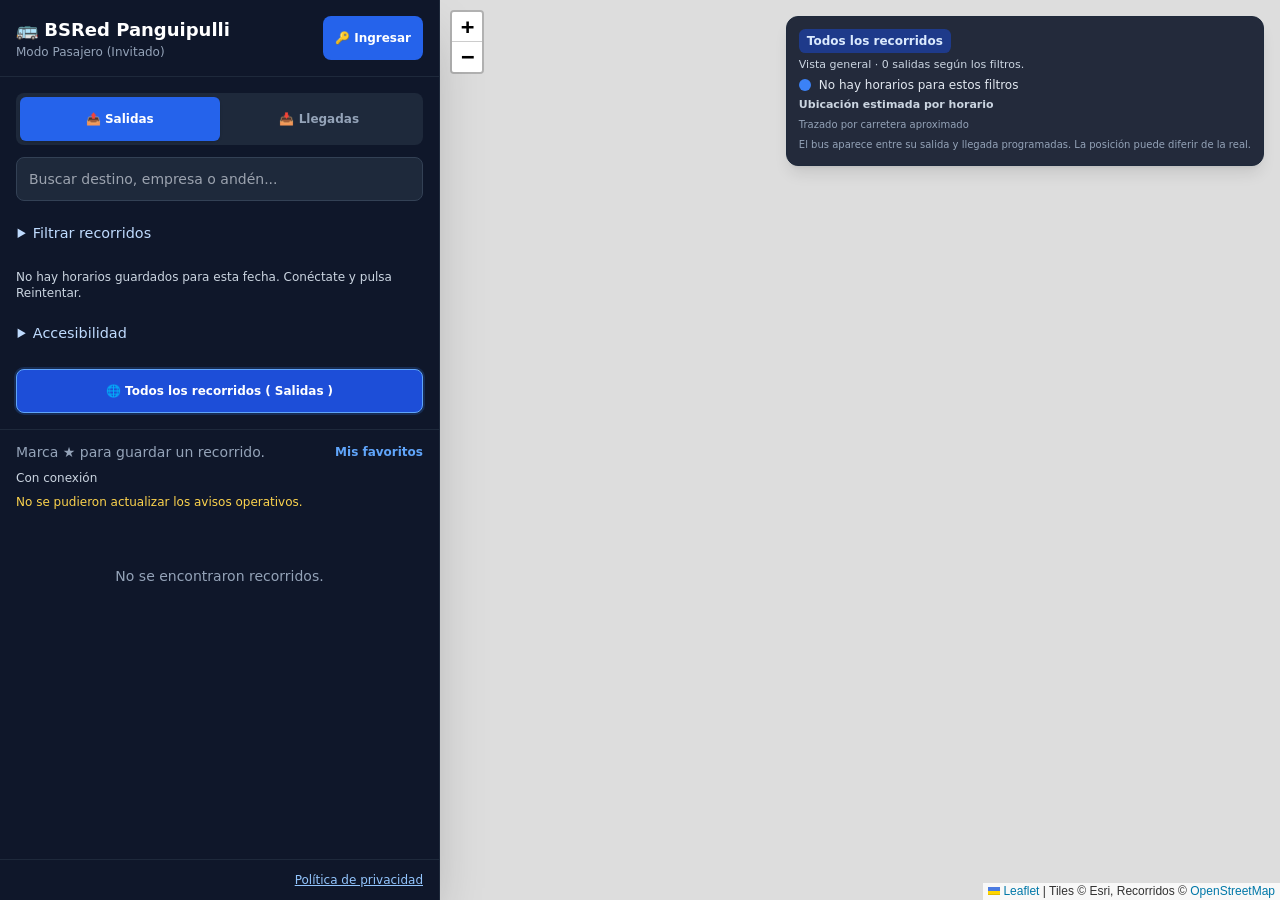
==== commit 329c2bd6: "Publish privacy policy for BSRed Google OAuth" ====
--- a/index.html
+++ b/index.html
@@ -103,6 +103,9 @@
             <div id="avisos-publicos" class="px-4 pt-2" aria-live="polite"></div>
             <div id="lista-horarios" tabindex="-1" aria-label="Recorridos disponibles" class="flex-1 overflow-y-auto p-4 space-y-3 custom-scrollbar"></div>
         </div>
+        <footer class="shrink-0 px-4 py-3 border-t border-slate-800 text-xs text-slate-400 text-right">
+            <a href="/privacidad.html" class="underline text-blue-300">Política de privacidad</a>
+        </footer>
     </aside>
 
     <!-- PANEL DERECHO: RECORRIDOS Y UBICACIÓN ESTIMADA -->
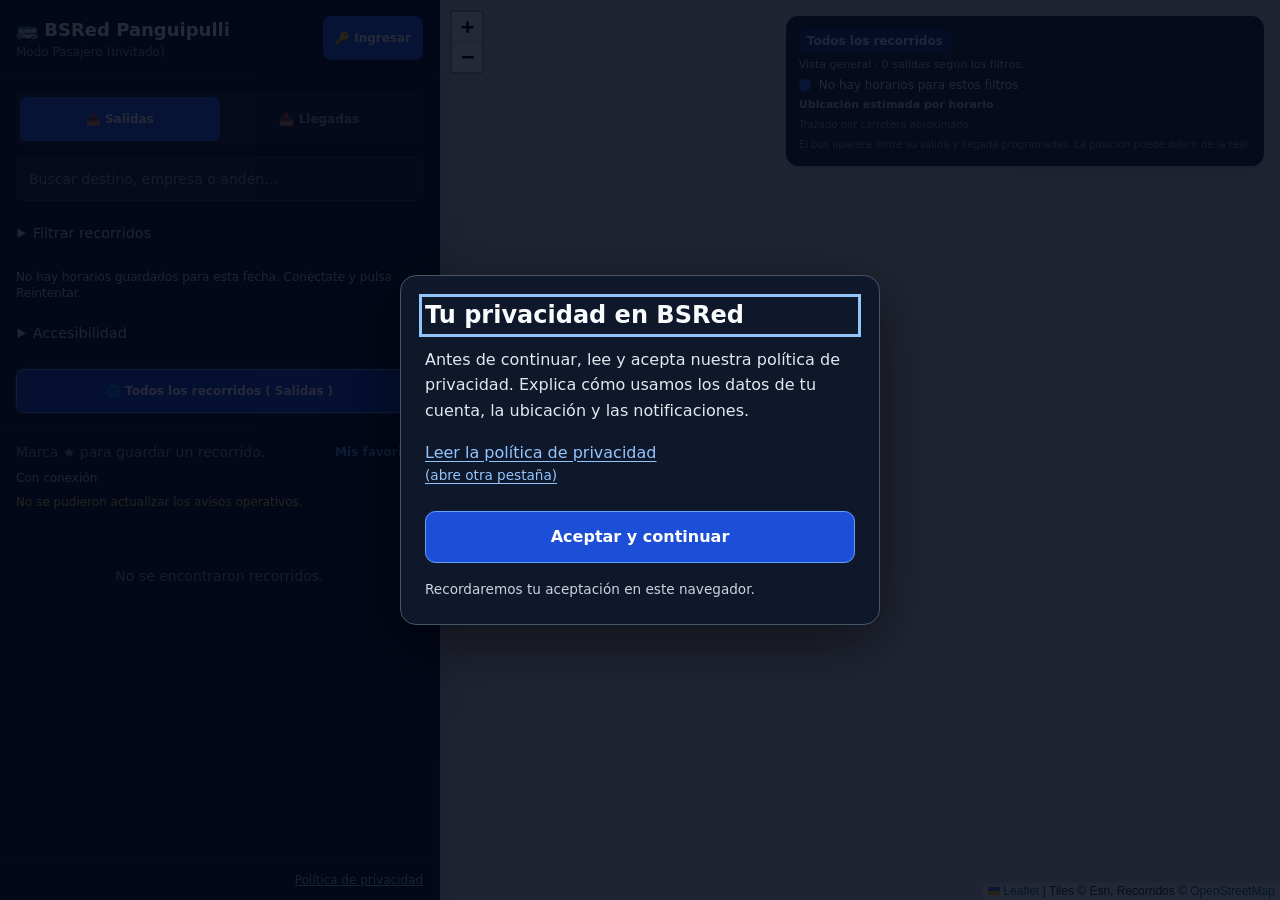
==== commit 73bc57cb: "Remember privacy policy acceptance across BSRed visits" ====
--- a/index.html
+++ b/index.html
@@ -13,6 +13,8 @@
     <script src="/mapa-rutas.js" defer></script>
     <script src="/favoritos.js" defer></script>
     <link rel="stylesheet" href="/styles.css">
+    <link rel="stylesheet" href="/privacidad-aviso.css">
+    <script src="/privacidad-aviso.js" defer></script>
     <script src="/offline.js" defer></script>
     <script src="/accesibilidad.js" defer></script>
     
--- a/privacidad-aviso.css
+++ b/privacidad-aviso.css
@@ -0,0 +1,27 @@
+html.privacidad-pendiente { overflow: hidden; }
+.aviso-privacidad {
+    position: fixed;
+    inset: 0;
+    width: calc(100% - 2rem);
+    max-width: 30rem;
+    max-height: calc(100vh - 2rem);
+    max-height: calc(100dvh - 2rem);
+    margin: auto;
+    padding: 1.5rem;
+    overflow-y: auto;
+    border: 1px solid #475569;
+    border-radius: 1rem;
+    background: #0f172a;
+    color: #e2e8f0;
+    font: 1rem/1.6 system-ui, sans-serif;
+    box-shadow: 0 1rem 4rem #0008;
+}
+.aviso-privacidad::backdrop { background: #020617db; }
+.aviso-privacidad h2 { margin: 0 0 1rem; font-size: 1.5rem; font-weight: 700; line-height: 1.3; color: #f8fafc; }
+.aviso-privacidad p { margin: 0 0 1rem; }
+.aviso-privacidad .privacidad-enlace { display: block; margin-bottom: 1.5rem; color: #93c5fd; text-decoration: underline; text-underline-offset: .2em; }
+.privacidad-enlace span { display: block; font-size: .85rem; }
+.aviso-privacidad .privacidad-aceptar { width: 100%; min-height: 48px; padding: .75rem 1rem; border: 1px solid #60a5fa; border-radius: .65rem; background: #1d4ed8; color: #fff; font: inherit; font-weight: 700; cursor: pointer; }
+.aviso-privacidad .privacidad-aceptar:hover { background: #1e40af; }
+.aviso-privacidad a:focus-visible, .aviso-privacidad button:focus-visible { outline: 3px solid #93c5fd; outline-offset: 4px; }
+.aviso-privacidad .privacidad-recordatorio { margin: 1rem 0 0; font-size: .85rem; color: #cbd5e1; }
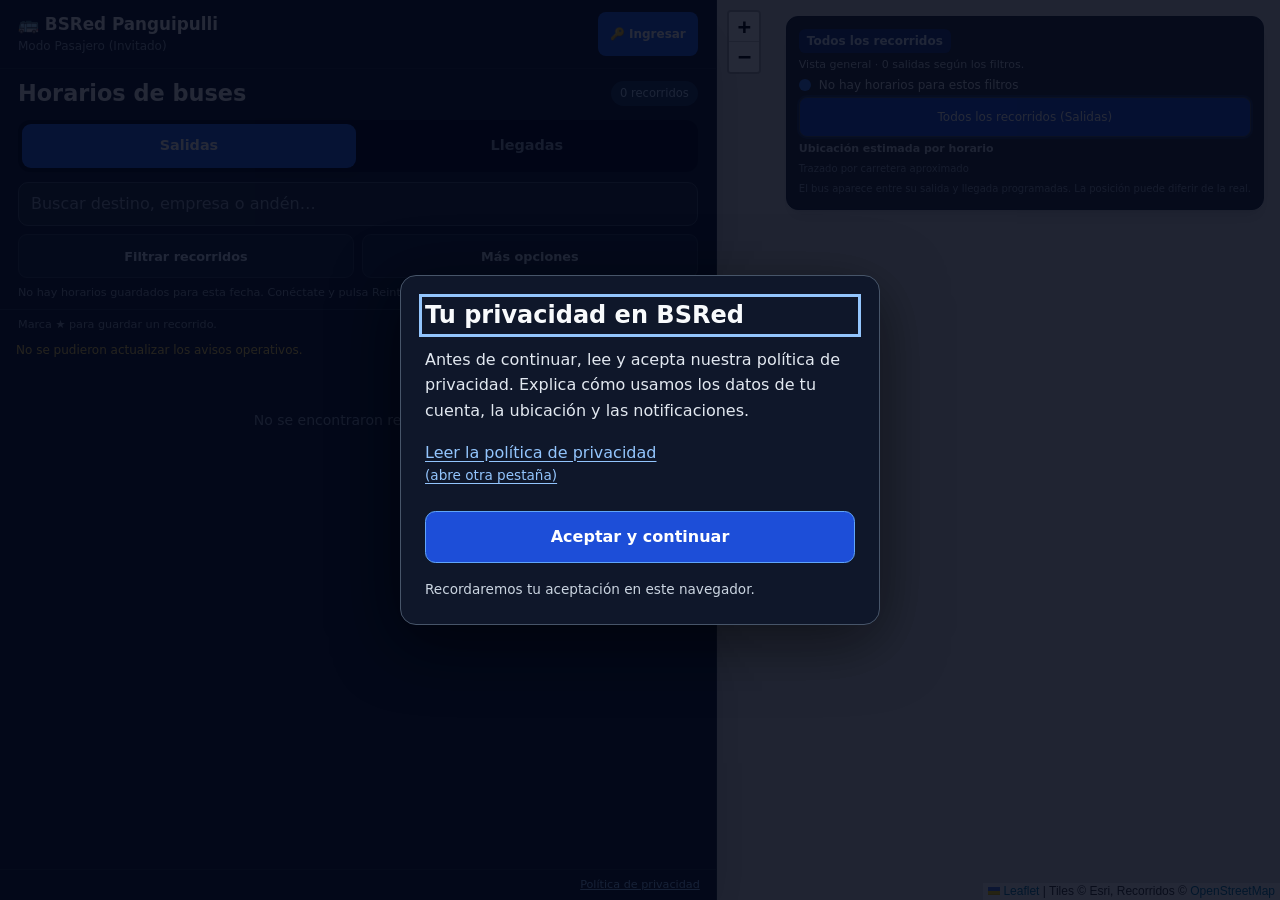
==== commit 8023a873: "Prioritize schedules and adapt BSRed views to mobile devices" ====
--- a/index.html
+++ b/index.html
@@ -2,7 +2,8 @@
 <html lang="es">
 <head>
     <meta charset="UTF-8">
-    <meta name="viewport" content="width=device-width, initial-scale=1.0">
+    <meta name="viewport" content="width=device-width, initial-scale=1.0, viewport-fit=cover">
+    <script src="/entorno.js?v=movil-20261021"></script>
     <link rel="manifest" href="/manifest.json">
     <link rel="apple-touch-icon" href="/logo_192.png">
     <meta name="theme-color" content="#0b1220">
@@ -13,6 +14,7 @@
     <script src="/mapa-rutas.js" defer></script>
     <script src="/favoritos.js" defer></script>
     <link rel="stylesheet" href="/styles.css">
+    <link rel="stylesheet" href="/horarios.css?v=movil-20261021">
     <link rel="stylesheet" href="/privacidad-aviso.css">
     <script src="/privacidad-aviso.js" defer></script>
     <script src="/offline.js" defer></script>
@@ -30,16 +32,22 @@
         .boton-favorito:disabled { opacity: .5; cursor: wait; }
     </style>
 </head>
-<body class="bg-slate-950 text-slate-100 h-screen w-screen overflow-hidden flex flex-col md:flex-row relative">
+<body class="pagina-horarios bg-slate-950 text-slate-100 h-screen w-screen overflow-hidden flex flex-col md:flex-row relative" data-vista="horarios">
 
     <a href="#lista-horarios" class="skip-link">Saltar a los horarios</a>
-    <!-- BOTÓN FLOTANTE MÓVIL -->
-    <button onclick="toggleVistaMovil()" class="md:hidden fixed bottom-4 left-4 z-[1100] bg-blue-600 hover:bg-blue-500 text-white px-3 py-2 rounded-xl text-xs font-bold shadow-2xl flex items-center gap-1.5 transition">
-        <span id="btn-movil-icono">🗺️</span> <span id="btn-movil-txt">Ver Mapa</span>
-    </button>
+    <nav class="movil-navegacion" aria-label="Vistas principales">
+        <button id="nav-horarios" type="button" aria-pressed="true" aria-controls="panel-lateral" onclick="mostrarVistaMovil('horarios', true)">
+            <svg viewBox="0 0 24 24" fill="none" stroke="currentColor" stroke-width="1.8" aria-hidden="true"><rect x="4" y="3" width="16" height="18" rx="3"/><path d="M8 8h8M8 12h8M8 16h5"/></svg>
+            Horarios
+        </button>
+        <button id="nav-mapa" type="button" aria-pressed="false" aria-controls="panel-mapa" onclick="mostrarVistaMovil('mapa', true)">
+            <svg viewBox="0 0 24 24" fill="none" stroke="currentColor" stroke-width="1.8" aria-hidden="true"><path d="m3 6 6-3 6 3 6-3v15l-6 3-6-3-6 3V6Zm6-3v15m6-12v15"/></svg>
+            Mapa
+        </button>
+    </nav>
 
     <!-- PANEL IZQUIERDO -->
-    <aside id="panel-lateral" class="w-full md:w-[440px] h-full bg-slate-900 border-r border-slate-800 flex flex-col z-10 shadow-2xl absolute md:relative transition-all duration-300">
+    <main aria-label="Horarios de buses" id="panel-lateral" class="w-full md:w-[440px] h-full bg-slate-900 border-r border-slate-800 flex flex-col z-10 shadow-2xl absolute md:relative transition-all duration-300">
         
         <!-- Header con Botón de Usuario -->
         <header class="p-4 border-b border-slate-800 bg-slate-900 flex items-center justify-between pl-4">
@@ -56,78 +64,78 @@
 
         <!-- VISTA DE RUTAS -->
         <div id="vista-rutas-publica" class="flex-1 flex flex-col overflow-hidden">
-            <div class="p-4 border-b border-slate-800 space-y-3">
-                <div class="flex bg-slate-800 p-1 rounded-lg text-xs font-semibold">
-                    <button id="tab-salidas" onclick="cambiarTab('salidas')" 
-                            class="flex-1 py-1.5 rounded-md bg-blue-600 text-white transition shadow font-bold">
-                        📤 Salidas
-                    </button>
-                    <button id="tab-llegadas" onclick="cambiarTab('llegadas')" 
-                            class="flex-1 py-1.5 rounded-md text-slate-400 hover:text-white transition">
-                        📥 Llegadas
-                    </button>
-                </div>
-
+            <div class="horarios-controles">
+                <div class="horarios-titulo">
+                    <h2>Horarios de buses</h2>
+                    <span id="total-horarios" class="horarios-total">0 recorridos</span>
+                </div>
+                <div class="horarios-tabs" aria-label="Tipo de horario">
+                    <button id="tab-salidas" type="button" onclick="cambiarTab('salidas')" aria-pressed="true">Salidas</button>
+                    <button id="tab-llegadas" type="button" onclick="cambiarTab('llegadas')" aria-pressed="false">Llegadas</button>
+                </div>
                 <label class="sr-only" for="busqueda">Buscar destino, empresa o andén</label>
-                <input id="busqueda" type="search" placeholder="Buscar destino, empresa o andén..."
-                       oninput="onBusquedaChange()"
-                       class="w-full bg-slate-800 border border-slate-700 rounded-lg px-3 py-2 text-sm text-white focus:outline-none focus:border-blue-500">
-                
-                <details class="filtros-avanzados">
-                    <summary>Filtrar recorridos</summary>
-                    <div class="op-grid mt-3">
-                        <label class="op-field">Fecha · Chile<input id="filtro-fecha" type="date" onchange="cargarDatosAPI()"></label>
-                        <label class="op-field">Empresa<select id="filtro-empresa" onchange="aplicarFiltros()"><option value="">Todas</option></select></label>
-                        <label class="op-field">Destino<select id="filtro-destino" onchange="aplicarFiltros()"><option value="">Todos</option></select></label>
-                        <label class="op-field">Sentido<select id="filtro-sentido" onchange="aplicarFiltros()"><option value="">Todos</option><option value="ida">Ida</option><option value="vuelta">Vuelta</option></select></label>
-                        <label class="op-field">Desde las<input id="filtro-desde" type="time" onchange="aplicarFiltros()"></label>
-                        <label class="op-field">Hasta las<input id="filtro-hasta" type="time" onchange="aplicarFiltros()"></label>
-                    </div>
-                    <div class="op-actions mt-3">
-                        <label><input id="filtro-favoritos" type="checkbox" onchange="aplicarFiltros()"> Solo favoritos</label>
-                        <label><input id="filtro-gps" type="checkbox" onchange="aplicarFiltros()"> Solo GPS conectado</label>
-                    </div>
-                    <button type="button" onclick="limpiarFiltros()" class="text-blue-300 underline text-sm mt-3">Limpiar filtros</button>
-                </details>
-                <p id="horarios-actualizacion" class="text-xs text-slate-300" role="status" aria-live="polite"></p>
-                <div data-accesibilidad></div>
-                <button id="btn-reset" type="button" onclick="seleccionarHorario(null)" aria-pressed="true" aria-controls="map"
-                        class="vista-todos w-full py-1.5 px-3 text-xs font-semibold rounded-lg border transition flex items-center justify-center gap-1">
-                    🌐 Todos los recorridos (<span id="txt-tab-actual">Salidas</span>)
-                </button>
+                <input id="busqueda" type="search" placeholder="Buscar destino, empresa o andén…" oninput="onBusquedaChange()" autocomplete="off">
+                <div class="horarios-herramientas">
+                    <details class="filtros-avanzados" id="filtros-horarios">
+                        <summary>Filtrar recorridos <span id="total-filtros" class="filtros-cantidad" hidden></span></summary>
+                        <div class="filtros-panel">
+                            <div class="op-grid">
+                                <label class="op-field">Fecha · Chile<input id="filtro-fecha" type="date" onchange="cargarDatosAPI()"></label>
+                                <label class="op-field">Empresa<select id="filtro-empresa" onchange="aplicarFiltros()"><option value="">Todas</option></select></label>
+                                <label class="op-field">Destino<select id="filtro-destino" onchange="aplicarFiltros()"><option value="">Todos</option></select></label>
+                                <label class="op-field">Sentido<select id="filtro-sentido" onchange="aplicarFiltros()"><option value="">Todos</option><option value="ida">Ida</option><option value="vuelta">Vuelta</option></select></label>
+                                <label class="op-field">Desde las<input id="filtro-desde" type="time" onchange="aplicarFiltros()"></label>
+                                <label class="op-field">Hasta las<input id="filtro-hasta" type="time" onchange="aplicarFiltros()"></label>
+                            </div>
+                            <div class="op-actions mt-3">
+                                <label><input id="filtro-favoritos" type="checkbox" onchange="aplicarFiltros()"> Solo favoritos</label>
+                                <label><input id="filtro-gps" type="checkbox" onchange="aplicarFiltros()"> Solo GPS conectado</label>
+                            </div>
+                            <button type="button" onclick="limpiarFiltros()" class="horarios-limpiar">Limpiar filtros</button>
+                        </div>
+                    </details>
+                    <details class="horarios-opciones">
+                        <summary>Más opciones</summary>
+                        <div class="opciones-panel">
+                            <a href="/usuario#favoritos">Mis favoritos</a>
+                            <a href="/privacidad.html">Política de privacidad</a>
+                            <div data-accesibilidad></div>
+                        </div>
+                    </details>
+                </div>
+                <p id="horarios-actualizacion" role="status" aria-live="polite"></p>
+                <p data-estado-conexion role="status"></p>
             </div>
-
-            <div class="px-4 pt-3 flex items-center justify-between gap-2 text-xs">
-                <p id="favoritos-mapa-estado" class="text-slate-400" role="status" aria-live="polite">Marca ★ para guardar un recorrido.</p>
-                <a href="/usuario#favoritos" class="text-blue-400 font-semibold whitespace-nowrap">Mis favoritos</a>
-            </div>
-            <p data-estado-conexion class="px-4 pt-2 text-xs text-slate-300" role="status"></p>
+            <p id="favoritos-mapa-estado" class="horarios-ayuda" role="status" aria-live="polite">Marca ★ para guardar un recorrido.</p>
             <div id="avisos-publicos" class="px-4 pt-2" aria-live="polite"></div>
             <div id="lista-horarios" tabindex="-1" aria-label="Recorridos disponibles" class="flex-1 overflow-y-auto p-4 space-y-3 custom-scrollbar"></div>
         </div>
         <footer class="shrink-0 px-4 py-3 border-t border-slate-800 text-xs text-slate-400 text-right">
             <a href="/privacidad.html" class="underline text-blue-300">Política de privacidad</a>
         </footer>
-    </aside>
+    </main>
 
     <!-- PANEL DERECHO: RECORRIDOS Y UBICACIÓN ESTIMADA -->
-    <main class="flex-1 h-full relative bg-slate-950">
+    <section id="panel-mapa" aria-label="Mapa de recorridos" class="flex-1 h-full relative bg-slate-950">
         <div id="map" class="w-full h-full"></div>
 
-        <div class="absolute top-4 right-4 z-[1000] max-w-[85%] bg-slate-900/90 border border-slate-800 p-3 rounded-xl backdrop-blur text-xs space-y-1 shadow-lg">
+        <div class="mapa-resumen absolute top-4 right-4 z-[1000] max-w-[85%] bg-slate-900/90 border border-slate-800 p-3 rounded-xl backdrop-blur text-xs space-y-1 shadow-lg">
             <p id="vista-mapa" class="mapa-vista-titulo" data-vista="todos">Todos los recorridos</p>
             <p id="resumen-vista" class="text-[11px] text-slate-300" aria-live="polite">Vista general de los recorridos según los filtros.</p>
             <div class="flex items-center gap-2">
                 <span id="indicador-pulso" class="w-3 h-3 rounded-full bg-blue-500 animate-pulse"></span>
                 <span id="estado-mapa" class="font-medium text-slate-200">Cargando mapa...</span>
             </div>
+            <button id="btn-reset" type="button" onclick="seleccionarHorario(null)" aria-pressed="true" aria-controls="map" class="vista-todos">
+                Todos los recorridos (<span id="txt-tab-actual">Salidas</span>)
+            </button>
             <p class="text-[11px] text-slate-300 font-semibold">Ubicación estimada por horario</p>
             <p class="text-[10px] text-slate-400">Trazado por carretera aproximado</p>
             <p class="text-[10px] text-slate-400">El bus aparece entre su salida y llegada programadas. La posición puede diferir de la real.</p>
             <div id="info-detalle-ruta" class="text-[11px] text-slate-400 hidden"></div>
             <button id="btn-reintentar-mapa" type="button" onclick="recargarTrazados()" class="hidden text-blue-400 underline text-[11px]">Reintentar trazados</button>
         </div>
-    </main>
+    </section>
 
     <!-- MODAL DE AUTENTICACIÓN -->
     <div id="modal-auth" role="dialog" aria-modal="true" aria-label="Acceso a tu cuenta" class="fixed inset-0 bg-slate-950/80 backdrop-blur-sm z-[2000] flex items-center justify-center p-4 hidden">
@@ -220,7 +228,8 @@
         let esperaBusqueda = null;
         const estadosRutas = new Map();
         let itemSeleccionadoIndex = null;
-        let mostrantoMapaMovil = false;
+        let mostrandoMapaMovil = false;
+        let esperaAjusteMapa;
 
         let usuarioSesion = null;
         let favoritosControl = null;
@@ -381,23 +390,71 @@
             }
         }
 
-        function toggleVistaMovil() {
-            mostrantoMapaMovil = !mostrantoMapaMovil;
-            const panel = document.getElementById('panel-lateral');
-            const icono = document.getElementById('btn-movil-icono');
-            const txt = document.getElementById('btn-movil-txt');
-
-            if (mostrantoMapaMovil) {
-                panel.style.transform = 'translateX(-100%)';
-                icono.innerText = '📋';
-                txt.innerText = 'Ver Panel';
-                setTimeout(() => { if (map) map.invalidateSize(); }, 300);
-            } else {
-                panel.style.transform = 'translateX(0)';
-                icono.innerText = '🗺️';
-                txt.innerText = 'Ver Mapa';
-            }
-        }
+        function vistaCompacta() {
+            return window.BSRedEntorno ? BSRedEntorno.obtener().compacto : window.innerWidth < 768;
+        }
+
+        function ajustarMapaVisible() {
+            clearTimeout(esperaAjusteMapa);
+            esperaAjusteMapa = setTimeout(() => {
+                if (!map) return;
+                map.invalidateSize({ pan: false });
+                if (mapaRutas) mapaRutas.seleccionar(itemSeleccionadoIndex == null ? null : datosHorarios[itemSeleccionadoIndex]?.id ?? null);
+            }, 90);
+        }
+
+        function mostrarVistaMovil(vista, enfocar = false) {
+            const compacto = vistaCompacta();
+            mostrandoMapaMovil = compacto && vista === 'mapa';
+            document.body.dataset.vista = mostrandoMapaMovil ? 'mapa' : 'horarios';
+            for (const [id, oculto] of [['panel-lateral', compacto && mostrandoMapaMovil], ['panel-mapa', compacto && !mostrandoMapaMovil]]) {
+                const panel = document.getElementById(id);
+                panel.inert = oculto;
+                if (oculto) panel.setAttribute('aria-hidden', 'true'); else panel.removeAttribute('aria-hidden');
+            }
+            document.getElementById('nav-horarios').setAttribute('aria-pressed', String(!mostrandoMapaMovil));
+            document.getElementById('nav-mapa').setAttribute('aria-pressed', String(mostrandoMapaMovil));
+            if (mostrandoMapaMovil) for (const detalle of document.querySelectorAll('.horarios-herramientas > details')) detalle.open = false;
+            ajustarMapaVisible();
+            if (enfocar && compacto) document.getElementById(mostrandoMapaMovil ? 'map' : 'lista-horarios').focus({ preventScroll: true });
+        }
+
+        function ajustarDesplegables() {
+            for (const detalle of document.querySelectorAll('.horarios-herramientas > details[open]')) {
+                const panel = detalle.querySelector('.filtros-panel, .opciones-panel');
+                const limite = document.getElementById('vista-rutas-publica').getBoundingClientRect().bottom;
+                panel.style.maxHeight = `${Math.min(430, Math.max(80, limite - panel.getBoundingClientRect().top - 12))}px`;
+            }
+        }
+        for (const detalle of document.querySelectorAll('.horarios-herramientas > details')) {
+            detalle.addEventListener('toggle', () => {
+                if (!detalle.open) return;
+                for (const otro of document.querySelectorAll('.horarios-herramientas > details')) if (otro !== detalle) otro.open = false;
+                ajustarDesplegables();
+            });
+        }
+        document.addEventListener('click', event => {
+            if (event.target.closest('.horarios-herramientas')) return;
+            for (const detalle of document.querySelectorAll('.horarios-herramientas > details[open]')) detalle.open = false;
+        });
+
+        function actualizarTamanoVista() {
+            const viewport = window.visualViewport;
+            const alto = viewport && viewport.scale === 1 ? viewport.height : window.innerHeight;
+            document.documentElement.style.setProperty('--alto-visible', `${Math.round(alto)}px`);
+            document.documentElement.classList.toggle('vista-baja', alto <= 500);
+            mostrarVistaMovil(mostrandoMapaMovil ? 'mapa' : 'horarios');
+            ajustarDesplegables();
+        }
+        document.addEventListener('bsred:entorno', actualizarTamanoVista);
+        window.addEventListener('resize', actualizarTamanoVista);
+        if (window.visualViewport) window.visualViewport.addEventListener('resize', actualizarTamanoVista);
+        document.addEventListener('keydown', event => {
+            if (event.key !== 'Escape') return;
+            for (const detalle of document.querySelectorAll('.horarios-herramientas > details[open]')) {
+                detalle.open = false; detalle.querySelector('summary').focus();
+            }
+        });
 
         function mostrarEstadoMapa(estado) {
             document.getElementById('estado-mapa').textContent = estado.texto;
@@ -424,6 +481,9 @@
             const empresa = document.getElementById('filtro-empresa').value, destino = document.getElementById('filtro-destino').value;
             const sentido = document.getElementById('filtro-sentido').value, desde = document.getElementById('filtro-desde').value, hasta = document.getElementById('filtro-hasta').value;
             const soloFavoritos = document.getElementById('filtro-favoritos').checked, soloGPS = document.getElementById('filtro-gps').checked;
+            const cantidadFiltros = [empresa, destino, sentido, desde, hasta, soloFavoritos, soloGPS, document.getElementById('filtro-fecha').value !== fechaChile()].filter(Boolean).length;
+            const contadorFiltros = document.getElementById('total-filtros');
+            contadorFiltros.textContent = String(cantidadFiltros); contadorFiltros.hidden = cantidadFiltros === 0;
             const seleccion = itemSeleccionadoIndex == null ? null : datosHorarios[itemSeleccionadoIndex]?.id;
             const anteriores = datosHorarios.map(row => row.id).join(',');
             datosHorarios = horariosBase.filter(row => {
@@ -461,7 +521,8 @@
                 if (version !== versionHorarios) return;
                 horariosBase = datos; horariosGuardados = false;
                 if (window.BSRedOffline) BSRedOffline.guardarHorarios(tab, datos, fecha);
-                estado.textContent = `Horarios para ${fecha} · Actualizados a las ${new Date().toLocaleTimeString('es-CL', { timeZone: 'America/Santiago' })} (Chile).`;
+                estado.textContent = `${fecha === fechaChile() ? 'Hoy' : fecha} · Actualizado a las ${new Date().toLocaleTimeString('es-CL', { timeZone: 'America/Santiago', hour: '2-digit', minute: '2-digit' })}`;
+                estado.title = `Horarios para ${fecha}. Hora de Chile.`;
             } catch (_) {
                 if (version !== versionHorarios) return;
                 const cache = window.BSRedOffline ? BSRedOffline.leerHorarios(tab, fecha) : null;
@@ -517,6 +578,8 @@
             document.getElementById('tab-salidas').className = tab === 'salidas' ? 'flex-1 py-1.5 rounded-md bg-blue-600 text-white font-bold' : 'flex-1 py-1.5 text-slate-400';
             document.getElementById('tab-llegadas').className = tab === 'llegadas' ? 'flex-1 py-1.5 rounded-md bg-amber-600 text-white font-bold' : 'flex-1 py-1.5 text-slate-400';
             document.getElementById('txt-tab-actual').textContent = tab === 'salidas' ? 'Salidas' : 'Llegadas';
+            document.getElementById('tab-salidas').setAttribute('aria-pressed', String(tab === 'salidas'));
+            document.getElementById('tab-llegadas').setAttribute('aria-pressed', String(tab === 'llegadas'));
             cargarDatosAPI();
         }
 
@@ -529,6 +592,9 @@
 
         function renderizarLista(cargando = false, error = '') {
             const contenedor = document.getElementById('lista-horarios');
+            const total = document.getElementById('total-horarios');
+            if (total) total.textContent = `${datosHorarios.length} ${datosHorarios.length === 1 ? 'recorrido' : 'recorridos'}`;
+            const desplazamiento = contenedor.scrollTop;
             contenedor.replaceChildren();
             actualizarVistaMapa();
             if (!datosHorarios.length) {
@@ -536,39 +602,76 @@
                     error || (cargando ? 'Cargando horarios...' : 'No se encontraron recorridos.')));
                 return;
             }
+
             const paleta = currentTab === 'salidas' ? PALETA_SALIDAS : PALETA_LLEGADAS;
             datosHorarios.forEach((item, index) => {
-                const tarjeta = document.createElement('div');
+                const tarjeta = crearTexto('article', 'horario-tarjeta', '');
+                tarjeta.dataset.seleccionado = String(itemSeleccionadoIndex === index);
+
                 const seleccionar = document.createElement('button');
                 seleccionar.type = 'button';
-                seleccionar.className = 'flex-1 min-w-0 text-left flex justify-between items-center gap-2';
+                seleccionar.className = 'horario-seleccionar';
                 seleccionar.setAttribute('aria-pressed', String(itemSeleccionadoIndex === index));
                 seleccionar.setAttribute('aria-label', `Ver recorrido ${item.origen || ''} a ${item.destino || ''} en el mapa`);
-                tarjeta.className = `w-full text-left p-4 rounded-xl border transition cursor-pointer flex justify-between items-center ${
-                    itemSeleccionadoIndex === index ? 'bg-slate-800 border-blue-500 ring-2 ring-blue-500/30' : 'bg-slate-800/60 border-slate-700/60 hover:border-slate-500'}`;
-                seleccionar.onclick = () => seleccionarHorario(index);
-                const detalle = crearTexto('div', 'space-y-1', '');
-                const cabecera = crearTexto('div', 'flex items-center gap-2', '');
+                seleccionar.onclick = () => {
+                    seleccionarHorario(index);
+                    const entorno = window.BSRedEntorno && window.BSRedEntorno.obtener();
+                    if (entorno && entorno.compacto) mostrarVistaMovil('mapa', true);
+                };
+
+                const tiempo = crearTexto('div', 'horario-tiempo', '');
+                tiempo.id = `hora-recorrido-${item.id}`;
+                const horaValor = String((currentTab === 'salidas' ? item.salida : item.llegada) || '').match(/^(\d{1,2}):(\d{2})/);
+                const horaTexto = horaValor ? `${horaValor[1].padStart(2, '0')}:${horaValor[2]}` : '—';
+                tiempo.append(crearTexto('span', 'horario-hora', horaTexto),
+                    crearTexto('span', 'horario-etiqueta', currentTab === 'salidas' ? 'Salida' : 'Llegada'));
+
+                const detalle = crearTexto('div', 'horario-detalle', '');
+                const recorrido = crearTexto('h3', 'horario-recorrido', `${item.origen || ''} → ${item.destino || ''}`);
+                const empresa = crearTexto('p', 'horario-empresa', '');
+                empresa.id = `empresa-recorrido-${item.id}`;
+                seleccionar.setAttribute('aria-describedby', `${tiempo.id} ${empresa.id}`);
                 const punto = crearTexto('span', 'w-3 h-3 shrink-0 rounded-full', '');
+                punto.setAttribute('aria-hidden', 'true');
                 punto.style.backgroundColor = paleta[index % paleta.length];
-                cabecera.append(punto, crearTexto('h3', 'font-bold text-white text-sm', item.empresa || 'Servicio de buses'),
-                    crearTexto('span', 'text-[10px] px-2 py-0.5 rounded-full bg-slate-700 text-slate-300', `Andén ${item.anden || 'sin asignar'}`));
+                empresa.append(punto, crearTexto('span', '', item.empresa || 'Servicio de buses'),
+                    crearTexto('span', '', `· Andén ${item.anden || 'sin asignar'}`));
+
+                const metadatos = [item.sentido === 'vuelta' ? 'Vuelta' : 'Ida', item.dias || 'Días sin informar'];
+                if (item.precio != null && Number.isFinite(Number(item.precio))) {
+                    metadatos.push('$' + Number(item.precio).toLocaleString('es-CL'));
+                }
                 const datoEstado = estadosRutas.get(item.id);
-                const estado = crearTexto('p', `text-[10px] ${datoEstado ? (datoEstado.disponible ? 'text-blue-400' : 'text-amber-400') : 'text-slate-400'}`,
+                const estado = crearTexto('p', `horario-estado ${datoEstado ? (datoEstado.disponible ? 'text-blue-400' : 'text-amber-400') : 'text-slate-400'}`,
                     datoEstado ? datoEstado.texto : (mapaRutas ? 'Buscando trazado...' : 'Mapa no disponible'));
                 estado.id = `estado-ruta-${item.id}`;
                 estado.title = datoEstado ? datoEstado.nota_itinerario || datoEstado.texto : '';
-                detalle.append(cabecera, crearTexto('p', 'text-xs text-slate-300', `${item.origen || ''} → ${item.destino || ''}`),
-                    crearTexto('p', 'text-xs text-slate-300', `${item.sentido === 'vuelta' ? 'Vuelta' : 'Ida'}${item.precio != null ? ' · $' + Number(item.precio).toLocaleString('es-CL') : ''} · ${item.dias || 'Días sin informar'}`), estado);
-                if (Array.isArray(item.paradas) && item.paradas.length) detalle.append(crearTexto('p', 'text-xs text-slate-300', 'Paradas: ' + item.paradas.map(parada => `${parada.nombre}${parada.confirmada ? ' (confirmada)' : ' (sin confirmar)'}`).join(' → ')));
-                const hora = crearTexto('div', 'text-right pl-2 shrink-0', '');
-                hora.append(crearTexto('span', 'text-xs text-slate-400 block', currentTab === 'salidas' ? 'Salida' : 'Llegada'),
-                    crearTexto('span', 'text-xl font-black text-white font-mono', (currentTab === 'salidas' ? item.salida : item.llegada) || '—'));
-                seleccionar.append(detalle, hora);
+                detalle.append(recorrido, empresa, crearTexto('p', 'horario-metadatos', metadatos.join(' · ')));
+                seleccionar.append(tiempo, detalle);
                 tarjeta.append(seleccionar);
-                if (favoritosControl) tarjeta.append(favoritosControl.crearBoton(item));
+
+                if (favoritosControl) {
+                    const acciones = crearTexto('div', 'horario-acciones', '');
+                    acciones.append(favoritosControl.crearBoton(item));
+                    tarjeta.append(acciones);
+                }
+
+                const pie = crearTexto('div', 'horario-pie', '');
+                pie.append(estado);
+                if (Array.isArray(item.paradas) && item.paradas.length) {
+                    const paradas = crearTexto('details', 'horario-paradas', '');
+                    paradas.append(crearTexto('summary', '', `Ver ${item.paradas.length} ${item.paradas.length === 1 ? 'parada' : 'paradas'}`));
+                    const lista = document.createElement('ul');
+                    for (const parada of item.paradas) {
+                        lista.append(crearTexto('li', '', `${parada.nombre || 'Parada sin nombre'} · ${parada.confirmada ? 'Confirmada' : 'Sin confirmar'}`));
+                    }
+                    paradas.append(lista);
+                    pie.append(paradas);
+                }
+                tarjeta.append(pie);
                 contenedor.append(tarjeta);
             });
+            contenedor.scrollTop = desplazamiento;
         }
 
         function actualizarVistaMapa() {
@@ -614,6 +717,7 @@
         }
 
         function iniciarMapaRutas() {
+            actualizarTamanoVista();
             document.getElementById('filtro-fecha').value = fechaChile();
             recuperarSesion(); iniciarFavoritosMapa(); cargarAvisos();
             if (map && window.BSRedMapaRutas) {
@@ -630,7 +734,7 @@
                         if (etiqueta) {
                             etiqueta.textContent = estado.texto;
                             etiqueta.title = estado.nota_itinerario || estado.texto;
-                            etiqueta.className = `text-[10px] ${estado.disponible ? 'text-blue-400' : 'text-amber-400'}`;
+                            etiqueta.className = `horario-estado ${estado.disponible ? 'text-blue-400' : 'text-amber-400'}`;
                         }
                     },
                     onSeleccion: id => {
--- a/horarios.css
+++ b/horarios.css
@@ -0,0 +1,141 @@
+:root { --alto-navegacion: calc(64px + env(safe-area-inset-bottom, 0px)); }
+body.pagina-horarios {
+    display: grid;
+    grid-template-columns: minmax(470px, 56%) minmax(0, 1fr);
+    width: 100%;
+    height: var(--alto-visible, 100dvh);
+    min-height: 0;
+    overflow: hidden;
+}
+.pagina-horarios #panel-lateral {
+    position: relative; width: auto; height: 100%; min-height: 0; max-height: none;
+    display: flex; flex-direction: column; overflow: hidden; transform: none;
+    padding-top: env(safe-area-inset-top, 0px);
+}
+.pagina-horarios #panel-lateral > header { flex-shrink: 0; min-height: 64px; padding: 12px 18px; gap: 12px; }
+.pagina-horarios #panel-lateral h1 { font-size: 1.05rem; line-height: 1.3; }
+.pagina-horarios #panel-lateral > header > div { min-width: 0; }
+.pagina-horarios #info-usuario-head { margin-top: 3px; overflow: hidden; text-overflow: ellipsis; white-space: nowrap; }
+.pagina-horarios #btn-cuenta-header { min-height: 44px; flex-shrink: 0; }
+.pagina-horarios #vista-rutas-publica { display: flex; flex: 1 1 0; min-height: 0; overflow: hidden; }
+.pagina-horarios #vista-rutas-publica > .horarios-controles { max-height: none; overflow: visible; }
+.horarios-controles { flex-shrink: 0; padding: 10px 18px 8px; border-bottom: 1px solid #263449; }
+.horarios-titulo { display: flex; align-items: center; justify-content: space-between; gap: 10px; margin-bottom: 12px; }
+.horarios-titulo h2 { margin: 0; font-size: 1.4rem; line-height: 1.3; font-weight: 750; color: #f8fafc; }
+.horarios-total { flex-shrink: 0; padding: 4px 9px; border-radius: 20px; background: #1e3a5f; color: #bfdbfe; font-size: .72rem; }
+.horarios-tabs { display: grid; grid-template-columns: 1fr 1fr; gap: 4px; padding: 4px; border-radius: 12px; background: #020617; }
+.pagina-horarios .horarios-tabs button { min-height: 44px; padding: 8px 12px; border: 0; border-radius: 9px; color: #94a3b8; background: transparent; font-size: .9rem; font-weight: 700; }
+.pagina-horarios .horarios-tabs button[aria-pressed="true"] { background: #2563eb; color: #fff; box-shadow: 0 2px 8px #0003; }
+.pagina-horarios #tab-llegadas[aria-pressed="true"] { background: #b45309; }
+.pagina-horarios #busqueda { display: block; width: 100%; min-height: 44px; margin: 10px 0 8px; padding: 10px 12px; border: 1px solid #475569; border-radius: 10px; background: #1e293b; color: #f8fafc; font-size: 1rem; line-height: 1.35; }
+.pagina-horarios #busqueda::placeholder { color: #94a3b8; }
+.pagina-horarios #busqueda:focus { outline: 2px solid #60a5fa; outline-offset: 1px; }
+.horarios-herramientas { position: relative; display: grid; grid-template-columns: 1fr 1fr; gap: 8px; }
+.horarios-herramientas > details { min-width: 0; }
+.horarios-herramientas > details > summary { display: flex; align-items: center; justify-content: center; gap: 6px; min-height: 44px; padding: 8px; border: 1px solid #334155; border-radius: 9px; background: #172338; color: #dbeafe; font-size: .8rem; font-weight: 600; cursor: pointer; list-style: none; text-align: center; }
+.horarios-herramientas summary::-webkit-details-marker { display: none; }
+.horarios-herramientas > details[open] > summary { border-color: #60a5fa; background: #1e3a5f; }
+.pagina-horarios .filtros-avanzados[open] { max-height: none; overflow: visible; }
+.filtros-cantidad { min-width: 20px; padding: 1px 5px; border-radius: 10px; color: #fff; background: #2563eb; font-size: .72rem; }
+.filtros-panel, .opciones-panel { position: absolute; left: 0; right: 0; top: calc(100% + 7px); z-index: 1300; max-height: min(58dvh, 430px); overflow-y: auto; overscroll-behavior: contain; padding: 16px; border: 1px solid #475569; border-radius: 12px; background: #0f172a; box-shadow: 0 16px 40px #0008; }
+.filtros-panel .op-grid { grid-template-columns: repeat(2, minmax(0, 1fr)); }
+.filtros-panel input:not([type="checkbox"]), .filtros-panel select { min-height: 44px; font-size: 1rem; min-width: 0; }
+.filtros-panel .op-actions { gap: 8px; }
+.filtros-panel .op-actions label { display: flex; align-items: center; gap: 8px; min-height: 44px; }
+.filtros-panel input[type="checkbox"] { width: 20px; height: 20px; }
+.horarios-limpiar { min-height: 44px; margin-top: 8px; padding: 8px 12px; border-radius: 8px; color: #bfdbfe; background: #1e293b; text-decoration: underline; font-size: .85rem; }
+.opciones-panel > a + a { margin-top: 8px; }
+.opciones-panel > a { display: block; padding: 12px; border-radius: 8px; background: #1e293b; color: #bfdbfe; font-size: .9rem; }
+.opciones-panel [data-accesibilidad] { margin-top: 12px; }
+.pagina-horarios #horarios-actualizacion { margin: 7px 0 0; color: #94a3b8; font-size: .7rem; line-height: 1.4; }
+.pagina-horarios [data-estado-conexion][data-offline="false"], .pagina-horarios [data-estado-conexion]:empty, .pagina-horarios #avisos-publicos:empty { display: none; }
+.pagina-horarios [data-estado-conexion]:not(:empty) { margin-top: 5px; color: #fcd34d; font-size: .75rem; line-height: 1.4; }
+.pagina-horarios #favoritos-mapa-estado { flex-shrink: 0; margin: 0; padding: 7px 18px 0; color: #94a3b8; font-size: .7rem; line-height: 1.5; }
+.pagina-horarios #avisos-publicos { flex-shrink: 0; max-height: 22dvh; overflow-y: auto; padding: 8px 16px 0; }
+.pagina-horarios #lista-horarios { flex: 1 1 0; min-height: 0; padding: 12px 16px 18px; overflow-y: auto; overflow-x: hidden; overscroll-behavior: contain; scroll-padding: 12px; }
+.pagina-horarios #lista-horarios > * + * { margin-top: 10px; }
+.horario-tarjeta { display: grid; grid-template-columns: minmax(0, 1fr) 44px; gap: 0 10px; width: 100%; padding: 14px; border: 1px solid #334155; border-radius: 14px; background: #182438; transition: border-color .15s, background .15s; }
+.horario-tarjeta:hover { border-color: #64748b; }
+.horario-tarjeta[data-seleccionado="true"] { border-color: #60a5fa; background: #172f4e; box-shadow: inset 3px 0 #60a5fa; }
+.horario-seleccionar { display: grid; grid-template-columns: 80px minmax(0, 1fr); align-items: start; gap: 14px; min-width: 0; width: 100%; text-align: left; border-radius: 6px; }
+.horario-tiempo { display: flex; flex-direction: column; align-items: flex-start; gap: 3px; padding-top: 1px; }
+.horario-etiqueta { color: #94a3b8; font-size: .66rem; line-height: 1.2; text-transform: uppercase; letter-spacing: .08em; }
+.horario-hora { font-size: 1.85rem; line-height: 1.1; font-weight: 800; font-variant-numeric: tabular-nums; letter-spacing: -.07em; color: #f8fafc; white-space: nowrap; }
+.horario-detalle { min-width: 0; }
+.horario-recorrido { margin: 0 0 6px; color: #f8fafc; font-size: 1rem; font-weight: 700; line-height: 1.35; overflow-wrap: anywhere; }
+.horario-empresa { display: flex; align-items: center; flex-wrap: wrap; gap: 4px 6px; color: #cbd5e1; font-size: .76rem; line-height: 1.4; overflow-wrap: anywhere; }
+.horario-empresa > span { min-width: 0; overflow-wrap: anywhere; }
+.horario-metadatos { margin-top: 5px; color: #94a3b8; font-size: .7rem; line-height: 1.5; overflow-wrap: anywhere; }
+.horario-estado { flex: 1 1 160px; margin: 0; font-size: .68rem; line-height: 1.4; overflow-wrap: anywhere; }
+.horario-acciones { display: flex; align-items: flex-start; justify-content: flex-end; }
+.pagina-horarios .boton-favorito { width: 44px; height: 44px; min-width: 44px; min-height: 44px; margin: 0; }
+.horario-pie { grid-column: 1 / -1; display: flex; align-items: center; flex-wrap: wrap; gap: 0 12px; margin-top: 8px; border-top: 1px solid #334155; }
+.horario-paradas { flex: 0 0 auto; color: #cbd5e1; font-size: .75rem; }
+.horario-paradas[open] { flex-basis: 100%; }
+.horario-paradas summary { min-height: 44px; padding: 12px 0; color: #93c5fd; cursor: pointer; }
+.horario-pie > .horario-estado:only-child { padding-top: 8px; }
+.horario-paradas ol, .horario-paradas ul { margin: 4px 0 6px; padding-left: 20px; line-height: 1.7; overflow-wrap: anywhere; }
+.pagina-horarios #panel-lateral > footer { flex-shrink: 0; padding: 7px 16px; font-size: .7rem; }
+.pagina-horarios #panel-mapa { position: relative; width: 100%; height: 100%; min-width: 0; min-height: 0; }
+.pagina-horarios #map { width: 100%; height: 100%; }
+.pagina-horarios #modal-auth { bottom: auto; height: var(--alto-visible, 100dvh); }
+.pagina-horarios #modal-auth > div { max-height: calc(var(--alto-visible, 100dvh) - 24px); overflow-y: auto; }
+.pagina-horarios #modal-auth input { min-height: 44px; font-size: 1rem; }
+.pagina-horarios #modal-auth button { min-height: 44px; }
+.mapa-resumen { max-width: calc(100% - 32px); }
+.pagina-horarios .vista-todos { display: block; width: 100%; min-height: 40px; margin-top: 8px; padding: 8px 10px; border: 1px solid #475569; border-radius: 8px; font-size: .75rem; text-align: center; }
+.movil-navegacion { display: none; }
+.pagina-horarios button:focus-visible, .pagina-horarios summary:focus-visible, .pagina-horarios a:focus-visible { outline: 3px solid #93c5fd; outline-offset: 3px; }
+html[data-compacto="true"] body.pagina-horarios { display: block; }
+html[data-compacto="true"] .pagina-horarios #panel-lateral,
+html[data-compacto="true"] .pagina-horarios #panel-mapa { position: absolute; inset: 0 0 var(--alto-navegacion) 0; width: 100%; height: auto; border-right: 0; }
+html[data-compacto="true"] .pagina-horarios #panel-lateral { z-index: 10; padding-left: env(safe-area-inset-left, 0px); padding-right: env(safe-area-inset-right, 0px); }
+html[data-compacto="true"] .pagina-horarios #panel-mapa { z-index: 1; }
+html[data-compacto="true"] .pagina-horarios[data-vista="horarios"] #panel-mapa,
+html[data-compacto="true"] .pagina-horarios[data-vista="mapa"] #panel-lateral { visibility: hidden; pointer-events: none; }
+html[data-compacto="true"] .pagina-horarios #panel-lateral > header { min-height: 54px; padding: 7px 14px; }
+html[data-compacto="true"] .pagina-horarios #info-usuario-head { font-size: .66rem; }
+html[data-compacto="true"] .horarios-controles { padding: 8px 12px 7px; }
+html[data-compacto="true"] .horarios-titulo { margin-bottom: 9px; }
+html[data-compacto="true"] .horarios-titulo h2 { font-size: 1.25rem; }
+html[data-compacto="true"] .pagina-horarios #lista-horarios { padding: 10px 10px 14px; }
+html[data-compacto="true"] .horario-tarjeta { padding: 12px; gap: 0 8px; }
+html[data-compacto="true"] .horario-seleccionar { grid-template-columns: 73px minmax(0, 1fr); gap: 10px; }
+html[data-compacto="true"] .pagina-horarios #favoritos-mapa-estado { padding: 5px 12px 0; }
+html[data-compacto="true"] .movil-navegacion { position: absolute; inset: auto 0 0; z-index: 1500; height: var(--alto-navegacion); display: grid; grid-template-columns: 1fr 1fr; gap: 8px; padding: 7px max(12px, env(safe-area-inset-right, 0px)) max(7px, env(safe-area-inset-bottom, 0px)) max(12px, env(safe-area-inset-left, 0px)); border-top: 1px solid #334155; background: #0f172a; }
+.movil-navegacion button { display: flex; justify-content: center; align-items: center; gap: 8px; min-height: 44px; border: 1px solid transparent; border-radius: 10px; color: #94a3b8; font-size: .85rem; font-weight: 700; }
+.movil-navegacion button[aria-pressed="true"] { color: #fff; border-color: #3b82f6; background: #1d4ed8; }
+.movil-navegacion svg { width: 20px; height: 20px; flex-shrink: 0; }
+html[data-compacto="true"] .pagina-horarios #panel-mapa .leaflet-control-container .leaflet-top { top: env(safe-area-inset-top, 0px); }
+html[data-compacto="true"] .mapa-resumen { top: calc(12px + env(safe-area-inset-top, 0px)); right: max(12px, env(safe-area-inset-right, 0px)); width: min(310px, calc(100% - 72px)); }
+html[data-contraste="true"] .horario-tarjeta,
+html[data-contraste="true"] .horarios-tabs,
+html[data-contraste="true"] .filtros-panel,
+html[data-contraste="true"] .opciones-panel { background: #000; border-color: #fff; }
+html[data-contraste="true"] .horario-detalle * { color: #fff; }
+@media (max-height: 700px) {
+    html[data-compacto="true"] .horarios-titulo { margin-bottom: 0; }
+    html[data-compacto="true"] .horarios-titulo h2 { position: absolute; width: 1px; height: 1px; overflow: hidden; clip-path: inset(50%); }
+    html[data-compacto="true"] .horarios-total { display: none; }
+}
+html.vista-baja[data-compacto="true"] .horarios-titulo { display: none; }
+html.vista-baja[data-compacto="true"] .horarios-controles { display: grid; grid-template-columns: minmax(0, 1fr) minmax(0, 1fr); align-items: center; gap: 5px 10px; padding: 6px 12px; }
+html.vista-baja[data-compacto="true"] .horarios-tabs { min-width: 0; }
+html.vista-baja[data-compacto="true"] .pagina-horarios #busqueda { margin: 0; }
+html.vista-baja[data-compacto="true"] .horarios-herramientas { position: static; }
+html.vista-baja[data-compacto="true"] .horarios-controles { position: relative; }
+html.vista-baja[data-compacto="true"] .pagina-horarios #horarios-actualizacion { margin: 0; }
+html.vista-baja[data-compacto="true"] .pagina-horarios [data-estado-conexion]:not(:empty) { grid-column: 1 / -1; margin: 0; }
+html.vista-baja[data-compacto="true"] .horarios-herramientas > details > summary { font-size: .72rem; }
+html.vista-baja[data-compacto="true"] .mapa-resumen > p:nth-of-type(4),
+html.vista-baja[data-compacto="true"] .mapa-resumen > p:nth-of-type(5) { display: none; }
+html.vista-baja[data-compacto="true"] .pagina-horarios #panel-lateral > header { padding-top: 2px; padding-bottom: 2px; min-height: 48px; }
+html.vista-baja[data-compacto="true"] .pagina-horarios #panel-lateral > footer { display: none; }
+@media (min-width: 600px) {
+    html.vista-baja[data-compacto="true"] .pagina-horarios #lista-horarios { padding-top: 6px; padding-bottom: 10px; }
+    html.vista-baja[data-compacto="true"] .horario-tarjeta { padding: 8px 12px; }
+    html.vista-baja[data-compacto="true"] .horario-detalle { display: grid; grid-template-columns: minmax(0, 1fr) minmax(0, 1fr); column-gap: 12px; align-items: start; }
+    html.vista-baja[data-compacto="true"] .horario-recorrido { grid-column: 1 / -1; }
+    html.vista-baja[data-compacto="true"] .horario-metadatos { margin-top: 0; }
+    html.vista-baja[data-compacto="true"] .horario-pie { margin-top: 6px; }
+}
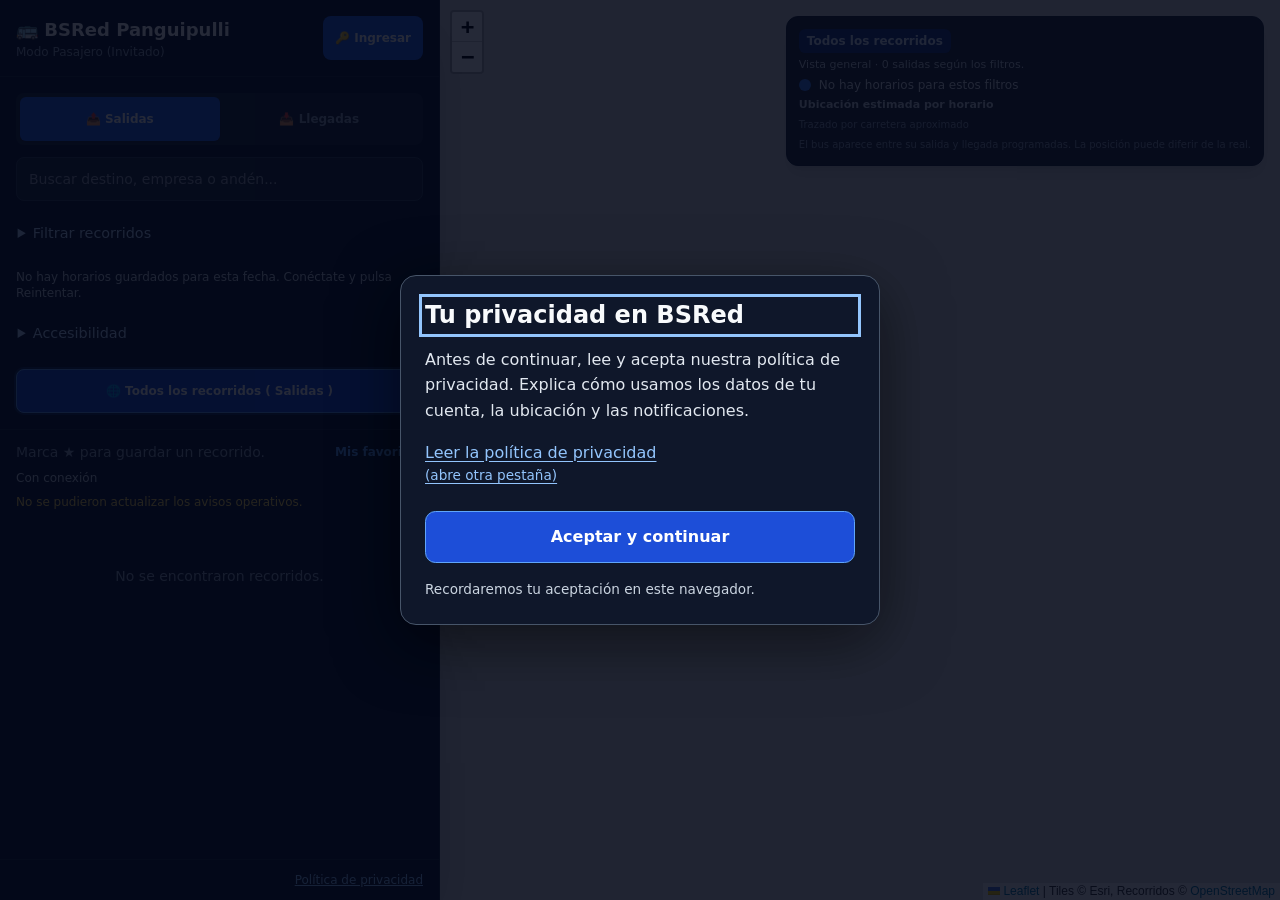
==== commit 8938d2d5: "Restore original BSRed layout with responsive screen sizing" ====
--- a/index.html
+++ b/index.html
@@ -14,7 +14,7 @@
     <script src="/mapa-rutas.js" defer></script>
     <script src="/favoritos.js" defer></script>
     <link rel="stylesheet" href="/styles.css">
-    <link rel="stylesheet" href="/horarios.css?v=movil-20261021">
+    <link rel="stylesheet" href="/horarios.css?v=responsive-20261021">
     <link rel="stylesheet" href="/privacidad-aviso.css">
     <script src="/privacidad-aviso.js" defer></script>
     <script src="/offline.js" defer></script>
@@ -32,22 +32,16 @@
         .boton-favorito:disabled { opacity: .5; cursor: wait; }
     </style>
 </head>
-<body class="pagina-horarios bg-slate-950 text-slate-100 h-screen w-screen overflow-hidden flex flex-col md:flex-row relative" data-vista="horarios">
+<body data-vista="horarios" class="pagina-horarios bg-slate-950 text-slate-100 h-screen w-screen overflow-hidden flex flex-col md:flex-row relative">
 
     <a href="#lista-horarios" class="skip-link">Saltar a los horarios</a>
-    <nav class="movil-navegacion" aria-label="Vistas principales">
-        <button id="nav-horarios" type="button" aria-pressed="true" aria-controls="panel-lateral" onclick="mostrarVistaMovil('horarios', true)">
-            <svg viewBox="0 0 24 24" fill="none" stroke="currentColor" stroke-width="1.8" aria-hidden="true"><rect x="4" y="3" width="16" height="18" rx="3"/><path d="M8 8h8M8 12h8M8 16h5"/></svg>
-            Horarios
-        </button>
-        <button id="nav-mapa" type="button" aria-pressed="false" aria-controls="panel-mapa" onclick="mostrarVistaMovil('mapa', true)">
-            <svg viewBox="0 0 24 24" fill="none" stroke="currentColor" stroke-width="1.8" aria-hidden="true"><path d="m3 6 6-3 6 3 6-3v15l-6 3-6-3-6 3V6Zm6-3v15m6-12v15"/></svg>
-            Mapa
-        </button>
-    </nav>
+    <!-- BOTÓN FLOTANTE MÓVIL -->
+    <button id="btn-vista-movil" type="button" onclick="toggleVistaMovil()" aria-controls="panel-mapa" aria-expanded="false" class="md:hidden fixed bottom-4 left-4 z-[1100] bg-blue-600 hover:bg-blue-500 text-white px-3 py-2 rounded-xl text-xs font-bold shadow-2xl flex items-center gap-1.5 transition">
+        <span id="btn-movil-icono">🗺️</span> <span id="btn-movil-txt">Ver Mapa</span>
+    </button>
 
     <!-- PANEL IZQUIERDO -->
-    <main aria-label="Horarios de buses" id="panel-lateral" class="w-full md:w-[440px] h-full bg-slate-900 border-r border-slate-800 flex flex-col z-10 shadow-2xl absolute md:relative transition-all duration-300">
+    <aside id="panel-lateral" class="w-full md:w-[440px] h-full bg-slate-900 border-r border-slate-800 flex flex-col z-10 shadow-2xl absolute md:relative transition-all duration-300">
         
         <!-- Header con Botón de Usuario -->
         <header class="p-4 border-b border-slate-800 bg-slate-900 flex items-center justify-between pl-4">
@@ -64,78 +58,78 @@
 
         <!-- VISTA DE RUTAS -->
         <div id="vista-rutas-publica" class="flex-1 flex flex-col overflow-hidden">
-            <div class="horarios-controles">
-                <div class="horarios-titulo">
-                    <h2>Horarios de buses</h2>
-                    <span id="total-horarios" class="horarios-total">0 recorridos</span>
+            <div class="controles-horarios p-4 border-b border-slate-800 space-y-3">
+                <div class="flex bg-slate-800 p-1 rounded-lg text-xs font-semibold">
+                    <button id="tab-salidas" type="button" aria-pressed="true" onclick="cambiarTab('salidas')"
+                            class="flex-1 py-1.5 rounded-md bg-blue-600 text-white transition shadow font-bold">
+                        📤 Salidas
+                    </button>
+                    <button id="tab-llegadas" type="button" aria-pressed="false" onclick="cambiarTab('llegadas')"
+                            class="flex-1 py-1.5 rounded-md text-slate-400 hover:text-white transition">
+                        📥 Llegadas
+                    </button>
                 </div>
-                <div class="horarios-tabs" aria-label="Tipo de horario">
-                    <button id="tab-salidas" type="button" onclick="cambiarTab('salidas')" aria-pressed="true">Salidas</button>
-                    <button id="tab-llegadas" type="button" onclick="cambiarTab('llegadas')" aria-pressed="false">Llegadas</button>
-                </div>
+
                 <label class="sr-only" for="busqueda">Buscar destino, empresa o andén</label>
-                <input id="busqueda" type="search" placeholder="Buscar destino, empresa o andén…" oninput="onBusquedaChange()" autocomplete="off">
-                <div class="horarios-herramientas">
-                    <details class="filtros-avanzados" id="filtros-horarios">
-                        <summary>Filtrar recorridos <span id="total-filtros" class="filtros-cantidad" hidden></span></summary>
-                        <div class="filtros-panel">
-                            <div class="op-grid">
-                                <label class="op-field">Fecha · Chile<input id="filtro-fecha" type="date" onchange="cargarDatosAPI()"></label>
-                                <label class="op-field">Empresa<select id="filtro-empresa" onchange="aplicarFiltros()"><option value="">Todas</option></select></label>
-                                <label class="op-field">Destino<select id="filtro-destino" onchange="aplicarFiltros()"><option value="">Todos</option></select></label>
-                                <label class="op-field">Sentido<select id="filtro-sentido" onchange="aplicarFiltros()"><option value="">Todos</option><option value="ida">Ida</option><option value="vuelta">Vuelta</option></select></label>
-                                <label class="op-field">Desde las<input id="filtro-desde" type="time" onchange="aplicarFiltros()"></label>
-                                <label class="op-field">Hasta las<input id="filtro-hasta" type="time" onchange="aplicarFiltros()"></label>
-                            </div>
-                            <div class="op-actions mt-3">
-                                <label><input id="filtro-favoritos" type="checkbox" onchange="aplicarFiltros()"> Solo favoritos</label>
-                                <label><input id="filtro-gps" type="checkbox" onchange="aplicarFiltros()"> Solo GPS conectado</label>
-                            </div>
-                            <button type="button" onclick="limpiarFiltros()" class="horarios-limpiar">Limpiar filtros</button>
-                        </div>
-                    </details>
-                    <details class="horarios-opciones">
-                        <summary>Más opciones</summary>
-                        <div class="opciones-panel">
-                            <a href="/usuario#favoritos">Mis favoritos</a>
-                            <a href="/privacidad.html">Política de privacidad</a>
-                            <div data-accesibilidad></div>
-                        </div>
-                    </details>
-                </div>
-                <p id="horarios-actualizacion" role="status" aria-live="polite"></p>
-                <p data-estado-conexion role="status"></p>
+                <input id="busqueda" type="search" placeholder="Buscar destino, empresa o andén..."
+                       oninput="onBusquedaChange()"
+                       class="w-full bg-slate-800 border border-slate-700 rounded-lg px-3 py-2 text-sm text-white focus:outline-none focus:border-blue-500">
+
+                <details class="filtros-avanzados">
+                    <summary>Filtrar recorridos</summary>
+                    <div class="op-grid mt-3">
+                        <label class="op-field">Fecha · Chile<input id="filtro-fecha" type="date" onchange="cargarDatosAPI()"></label>
+                        <label class="op-field">Empresa<select id="filtro-empresa" onchange="aplicarFiltros()"><option value="">Todas</option></select></label>
+                        <label class="op-field">Destino<select id="filtro-destino" onchange="aplicarFiltros()"><option value="">Todos</option></select></label>
+                        <label class="op-field">Sentido<select id="filtro-sentido" onchange="aplicarFiltros()"><option value="">Todos</option><option value="ida">Ida</option><option value="vuelta">Vuelta</option></select></label>
+                        <label class="op-field">Desde las<input id="filtro-desde" type="time" onchange="aplicarFiltros()"></label>
+                        <label class="op-field">Hasta las<input id="filtro-hasta" type="time" onchange="aplicarFiltros()"></label>
+                    </div>
+                    <div class="op-actions mt-3">
+                        <label><input id="filtro-favoritos" type="checkbox" onchange="aplicarFiltros()"> Solo favoritos</label>
+                        <label><input id="filtro-gps" type="checkbox" onchange="aplicarFiltros()"> Solo GPS conectado</label>
+                    </div>
+                    <button type="button" onclick="limpiarFiltros()" class="text-blue-300 underline text-sm mt-3">Limpiar filtros</button>
+                </details>
+                <p id="horarios-actualizacion" class="text-xs text-slate-300" role="status" aria-live="polite"></p>
+                <div data-accesibilidad></div>
+                <button id="btn-reset" type="button" onclick="seleccionarHorario(null)" aria-pressed="true" aria-controls="map"
+                        class="vista-todos w-full py-1.5 px-3 text-xs font-semibold rounded-lg border transition flex items-center justify-center gap-1">
+                    🌐 Todos los recorridos (<span id="txt-tab-actual">Salidas</span>)
+                </button>
             </div>
-            <p id="favoritos-mapa-estado" class="horarios-ayuda" role="status" aria-live="polite">Marca ★ para guardar un recorrido.</p>
+
+            <div class="px-4 pt-3 flex items-center justify-between gap-2 text-xs">
+                <p id="favoritos-mapa-estado" class="text-slate-400" role="status" aria-live="polite">Marca ★ para guardar un recorrido.</p>
+                <a href="/usuario#favoritos" class="text-blue-400 font-semibold whitespace-nowrap">Mis favoritos</a>
+            </div>
+            <p data-estado-conexion class="px-4 pt-2 text-xs text-slate-300" role="status"></p>
             <div id="avisos-publicos" class="px-4 pt-2" aria-live="polite"></div>
             <div id="lista-horarios" tabindex="-1" aria-label="Recorridos disponibles" class="flex-1 overflow-y-auto p-4 space-y-3 custom-scrollbar"></div>
         </div>
         <footer class="shrink-0 px-4 py-3 border-t border-slate-800 text-xs text-slate-400 text-right">
             <a href="/privacidad.html" class="underline text-blue-300">Política de privacidad</a>
         </footer>
-    </main>
+    </aside>
 
     <!-- PANEL DERECHO: RECORRIDOS Y UBICACIÓN ESTIMADA -->
-    <section id="panel-mapa" aria-label="Mapa de recorridos" class="flex-1 h-full relative bg-slate-950">
+    <main id="panel-mapa" aria-label="Mapa de recorridos" class="flex-1 h-full relative bg-slate-950">
         <div id="map" class="w-full h-full"></div>
 
-        <div class="mapa-resumen absolute top-4 right-4 z-[1000] max-w-[85%] bg-slate-900/90 border border-slate-800 p-3 rounded-xl backdrop-blur text-xs space-y-1 shadow-lg">
+        <div class="resumen-mapa absolute top-4 right-4 z-[1000] max-w-[85%] bg-slate-900/90 border border-slate-800 p-3 rounded-xl backdrop-blur text-xs space-y-1 shadow-lg">
             <p id="vista-mapa" class="mapa-vista-titulo" data-vista="todos">Todos los recorridos</p>
             <p id="resumen-vista" class="text-[11px] text-slate-300" aria-live="polite">Vista general de los recorridos según los filtros.</p>
             <div class="flex items-center gap-2">
                 <span id="indicador-pulso" class="w-3 h-3 rounded-full bg-blue-500 animate-pulse"></span>
                 <span id="estado-mapa" class="font-medium text-slate-200">Cargando mapa...</span>
             </div>
-            <button id="btn-reset" type="button" onclick="seleccionarHorario(null)" aria-pressed="true" aria-controls="map" class="vista-todos">
-                Todos los recorridos (<span id="txt-tab-actual">Salidas</span>)
-            </button>
             <p class="text-[11px] text-slate-300 font-semibold">Ubicación estimada por horario</p>
             <p class="text-[10px] text-slate-400">Trazado por carretera aproximado</p>
             <p class="text-[10px] text-slate-400">El bus aparece entre su salida y llegada programadas. La posición puede diferir de la real.</p>
             <div id="info-detalle-ruta" class="text-[11px] text-slate-400 hidden"></div>
             <button id="btn-reintentar-mapa" type="button" onclick="recargarTrazados()" class="hidden text-blue-400 underline text-[11px]">Reintentar trazados</button>
         </div>
-    </section>
+    </main>
 
     <!-- MODAL DE AUTENTICACIÓN -->
     <div id="modal-auth" role="dialog" aria-modal="true" aria-label="Acceso a tu cuenta" class="fixed inset-0 bg-slate-950/80 backdrop-blur-sm z-[2000] flex items-center justify-center p-4 hidden">
@@ -229,7 +223,7 @@
         const estadosRutas = new Map();
         let itemSeleccionadoIndex = null;
         let mostrandoMapaMovil = false;
-        let esperaAjusteMapa;
+        let ajusteMapaPendiente;
 
         let usuarioSesion = null;
         let favoritosControl = null;
@@ -395,66 +389,41 @@
         }
 
         function ajustarMapaVisible() {
-            clearTimeout(esperaAjusteMapa);
-            esperaAjusteMapa = setTimeout(() => {
+            clearTimeout(ajusteMapaPendiente);
+            ajusteMapaPendiente = setTimeout(() => {
                 if (!map) return;
                 map.invalidateSize({ pan: false });
                 if (mapaRutas) mapaRutas.seleccionar(itemSeleccionadoIndex == null ? null : datosHorarios[itemSeleccionadoIndex]?.id ?? null);
-            }, 90);
-        }
-
-        function mostrarVistaMovil(vista, enfocar = false) {
+            }, 100);
+        }
+
+        function mostrarVistaMovil(mapaVisible, enfocar = false) {
             const compacto = vistaCompacta();
-            mostrandoMapaMovil = compacto && vista === 'mapa';
+            mostrandoMapaMovil = compacto && mapaVisible;
             document.body.dataset.vista = mostrandoMapaMovil ? 'mapa' : 'horarios';
             for (const [id, oculto] of [['panel-lateral', compacto && mostrandoMapaMovil], ['panel-mapa', compacto && !mostrandoMapaMovil]]) {
                 const panel = document.getElementById(id);
                 panel.inert = oculto;
                 if (oculto) panel.setAttribute('aria-hidden', 'true'); else panel.removeAttribute('aria-hidden');
             }
-            document.getElementById('nav-horarios').setAttribute('aria-pressed', String(!mostrandoMapaMovil));
-            document.getElementById('nav-mapa').setAttribute('aria-pressed', String(mostrandoMapaMovil));
-            if (mostrandoMapaMovil) for (const detalle of document.querySelectorAll('.horarios-herramientas > details')) detalle.open = false;
+            document.getElementById('btn-movil-icono').textContent = mostrandoMapaMovil ? '📋' : '🗺️';
+            document.getElementById('btn-movil-txt').textContent = mostrandoMapaMovil ? 'Ver Panel' : 'Ver Mapa';
+            document.getElementById('btn-vista-movil').setAttribute('aria-expanded', String(mostrandoMapaMovil));
             ajustarMapaVisible();
-            if (enfocar && compacto) document.getElementById(mostrandoMapaMovil ? 'map' : 'lista-horarios').focus({ preventScroll: true });
-        }
-
-        function ajustarDesplegables() {
-            for (const detalle of document.querySelectorAll('.horarios-herramientas > details[open]')) {
-                const panel = detalle.querySelector('.filtros-panel, .opciones-panel');
-                const limite = document.getElementById('vista-rutas-publica').getBoundingClientRect().bottom;
-                panel.style.maxHeight = `${Math.min(430, Math.max(80, limite - panel.getBoundingClientRect().top - 12))}px`;
-            }
-        }
-        for (const detalle of document.querySelectorAll('.horarios-herramientas > details')) {
-            detalle.addEventListener('toggle', () => {
-                if (!detalle.open) return;
-                for (const otro of document.querySelectorAll('.horarios-herramientas > details')) if (otro !== detalle) otro.open = false;
-                ajustarDesplegables();
-            });
-        }
-        document.addEventListener('click', event => {
-            if (event.target.closest('.horarios-herramientas')) return;
-            for (const detalle of document.querySelectorAll('.horarios-herramientas > details[open]')) detalle.open = false;
-        });
+            if (compacto && enfocar) document.getElementById(mostrandoMapaMovil ? 'map' : 'lista-horarios').focus({ preventScroll: true });
+        }
+
+        function toggleVistaMovil() { mostrarVistaMovil(!mostrandoMapaMovil, true); }
 
         function actualizarTamanoVista() {
             const viewport = window.visualViewport;
             const alto = viewport && viewport.scale === 1 ? viewport.height : window.innerHeight;
             document.documentElement.style.setProperty('--alto-visible', `${Math.round(alto)}px`);
-            document.documentElement.classList.toggle('vista-baja', alto <= 500);
-            mostrarVistaMovil(mostrandoMapaMovil ? 'mapa' : 'horarios');
-            ajustarDesplegables();
+            mostrarVistaMovil(mostrandoMapaMovil);
         }
         document.addEventListener('bsred:entorno', actualizarTamanoVista);
         window.addEventListener('resize', actualizarTamanoVista);
         if (window.visualViewport) window.visualViewport.addEventListener('resize', actualizarTamanoVista);
-        document.addEventListener('keydown', event => {
-            if (event.key !== 'Escape') return;
-            for (const detalle of document.querySelectorAll('.horarios-herramientas > details[open]')) {
-                detalle.open = false; detalle.querySelector('summary').focus();
-            }
-        });
 
         function mostrarEstadoMapa(estado) {
             document.getElementById('estado-mapa').textContent = estado.texto;
@@ -481,9 +450,6 @@
             const empresa = document.getElementById('filtro-empresa').value, destino = document.getElementById('filtro-destino').value;
             const sentido = document.getElementById('filtro-sentido').value, desde = document.getElementById('filtro-desde').value, hasta = document.getElementById('filtro-hasta').value;
             const soloFavoritos = document.getElementById('filtro-favoritos').checked, soloGPS = document.getElementById('filtro-gps').checked;
-            const cantidadFiltros = [empresa, destino, sentido, desde, hasta, soloFavoritos, soloGPS, document.getElementById('filtro-fecha').value !== fechaChile()].filter(Boolean).length;
-            const contadorFiltros = document.getElementById('total-filtros');
-            contadorFiltros.textContent = String(cantidadFiltros); contadorFiltros.hidden = cantidadFiltros === 0;
             const seleccion = itemSeleccionadoIndex == null ? null : datosHorarios[itemSeleccionadoIndex]?.id;
             const anteriores = datosHorarios.map(row => row.id).join(',');
             datosHorarios = horariosBase.filter(row => {
@@ -521,8 +487,7 @@
                 if (version !== versionHorarios) return;
                 horariosBase = datos; horariosGuardados = false;
                 if (window.BSRedOffline) BSRedOffline.guardarHorarios(tab, datos, fecha);
-                estado.textContent = `${fecha === fechaChile() ? 'Hoy' : fecha} · Actualizado a las ${new Date().toLocaleTimeString('es-CL', { timeZone: 'America/Santiago', hour: '2-digit', minute: '2-digit' })}`;
-                estado.title = `Horarios para ${fecha}. Hora de Chile.`;
+                estado.textContent = `Horarios para ${fecha} · Actualizados a las ${new Date().toLocaleTimeString('es-CL', { timeZone: 'America/Santiago' })} (Chile).`;
             } catch (_) {
                 if (version !== versionHorarios) return;
                 const cache = window.BSRedOffline ? BSRedOffline.leerHorarios(tab, fecha) : null;
@@ -592,9 +557,6 @@
 
         function renderizarLista(cargando = false, error = '') {
             const contenedor = document.getElementById('lista-horarios');
-            const total = document.getElementById('total-horarios');
-            if (total) total.textContent = `${datosHorarios.length} ${datosHorarios.length === 1 ? 'recorrido' : 'recorridos'}`;
-            const desplazamiento = contenedor.scrollTop;
             contenedor.replaceChildren();
             actualizarVistaMapa();
             if (!datosHorarios.length) {
@@ -602,76 +564,45 @@
                     error || (cargando ? 'Cargando horarios...' : 'No se encontraron recorridos.')));
                 return;
             }
-
             const paleta = currentTab === 'salidas' ? PALETA_SALIDAS : PALETA_LLEGADAS;
             datosHorarios.forEach((item, index) => {
-                const tarjeta = crearTexto('article', 'horario-tarjeta', '');
-                tarjeta.dataset.seleccionado = String(itemSeleccionadoIndex === index);
-
+                const tarjeta = document.createElement('div');
                 const seleccionar = document.createElement('button');
                 seleccionar.type = 'button';
-                seleccionar.className = 'horario-seleccionar';
+                seleccionar.className = 'seleccionar-horario flex-1 min-w-0 text-left flex justify-between items-center gap-2';
                 seleccionar.setAttribute('aria-pressed', String(itemSeleccionadoIndex === index));
                 seleccionar.setAttribute('aria-label', `Ver recorrido ${item.origen || ''} a ${item.destino || ''} en el mapa`);
-                seleccionar.onclick = () => {
-                    seleccionarHorario(index);
-                    const entorno = window.BSRedEntorno && window.BSRedEntorno.obtener();
-                    if (entorno && entorno.compacto) mostrarVistaMovil('mapa', true);
-                };
-
-                const tiempo = crearTexto('div', 'horario-tiempo', '');
-                tiempo.id = `hora-recorrido-${item.id}`;
-                const horaValor = String((currentTab === 'salidas' ? item.salida : item.llegada) || '').match(/^(\d{1,2}):(\d{2})/);
-                const horaTexto = horaValor ? `${horaValor[1].padStart(2, '0')}:${horaValor[2]}` : '—';
-                tiempo.append(crearTexto('span', 'horario-hora', horaTexto),
-                    crearTexto('span', 'horario-etiqueta', currentTab === 'salidas' ? 'Salida' : 'Llegada'));
-
-                const detalle = crearTexto('div', 'horario-detalle', '');
-                const recorrido = crearTexto('h3', 'horario-recorrido', `${item.origen || ''} → ${item.destino || ''}`);
-                const empresa = crearTexto('p', 'horario-empresa', '');
-                empresa.id = `empresa-recorrido-${item.id}`;
-                seleccionar.setAttribute('aria-describedby', `${tiempo.id} ${empresa.id}`);
+                tarjeta.dataset.seleccionado = String(itemSeleccionadoIndex === index);
+                tarjeta.className = `tarjeta-horario w-full text-left p-4 rounded-xl border transition cursor-pointer flex justify-between items-center ${
+                    itemSeleccionadoIndex === index ? 'bg-slate-800 border-blue-500 ring-2 ring-blue-500/30' : 'bg-slate-800/60 border-slate-700/60 hover:border-slate-500'}`;
+                seleccionar.onclick = () => seleccionarHorario(index);
+                const detalle = crearTexto('div', 'detalle-horario space-y-1', '');
+                detalle.id = `detalle-horario-${item.id}`;
+                const cabecera = crearTexto('div', 'cabecera-horario flex items-center gap-2', '');
                 const punto = crearTexto('span', 'w-3 h-3 shrink-0 rounded-full', '');
-                punto.setAttribute('aria-hidden', 'true');
                 punto.style.backgroundColor = paleta[index % paleta.length];
-                empresa.append(punto, crearTexto('span', '', item.empresa || 'Servicio de buses'),
-                    crearTexto('span', '', `· Andén ${item.anden || 'sin asignar'}`));
-
-                const metadatos = [item.sentido === 'vuelta' ? 'Vuelta' : 'Ida', item.dias || 'Días sin informar'];
-                if (item.precio != null && Number.isFinite(Number(item.precio))) {
-                    metadatos.push('$' + Number(item.precio).toLocaleString('es-CL'));
-                }
+                cabecera.append(punto, crearTexto('h3', 'font-bold text-white text-sm', item.empresa || 'Servicio de buses'),
+                    crearTexto('span', 'text-[10px] px-2 py-0.5 rounded-full bg-slate-700 text-slate-300', `Andén ${item.anden || 'sin asignar'}`));
                 const datoEstado = estadosRutas.get(item.id);
-                const estado = crearTexto('p', `horario-estado ${datoEstado ? (datoEstado.disponible ? 'text-blue-400' : 'text-amber-400') : 'text-slate-400'}`,
+                const estado = crearTexto('p', `text-[10px] ${datoEstado ? (datoEstado.disponible ? 'text-blue-400' : 'text-amber-400') : 'text-slate-400'}`,
                     datoEstado ? datoEstado.texto : (mapaRutas ? 'Buscando trazado...' : 'Mapa no disponible'));
                 estado.id = `estado-ruta-${item.id}`;
                 estado.title = datoEstado ? datoEstado.nota_itinerario || datoEstado.texto : '';
-                detalle.append(recorrido, empresa, crearTexto('p', 'horario-metadatos', metadatos.join(' · ')));
-                seleccionar.append(tiempo, detalle);
+                detalle.append(cabecera, crearTexto('p', 'text-xs text-slate-300', `${item.origen || ''} → ${item.destino || ''}`),
+                    crearTexto('p', 'text-xs text-slate-300', `${item.sentido === 'vuelta' ? 'Vuelta' : 'Ida'}${item.precio != null ? ' · $' + Number(item.precio).toLocaleString('es-CL') : ''} · ${item.dias || 'Días sin informar'}`), estado);
+                if (Array.isArray(item.paradas) && item.paradas.length) detalle.append(crearTexto('p', 'text-xs text-slate-300', 'Paradas: ' + item.paradas.map(parada => `${parada.nombre}${parada.confirmada ? ' (confirmada)' : ' (sin confirmar)'}`).join(' → ')));
+                const hora = crearTexto('div', 'hora-horario text-right pl-2 shrink-0', '');
+                hora.id = `hora-horario-${item.id}`;
+                seleccionar.setAttribute('aria-describedby', `${detalle.id} ${hora.id}`);
+                const horaOriginal = String((currentTab === 'salidas' ? item.salida : item.llegada) || '');
+                const horaVisible = horaOriginal.match(/^(\d{1,2}):(\d{2})/);
+                hora.append(crearTexto('span', 'text-xs text-slate-400 block', currentTab === 'salidas' ? 'Salida' : 'Llegada'),
+                    crearTexto('span', 'text-xl font-black text-white font-mono', horaVisible ? `${horaVisible[1].padStart(2, '0')}:${horaVisible[2]}` : '—'));
+                seleccionar.append(detalle, hora);
                 tarjeta.append(seleccionar);
-
-                if (favoritosControl) {
-                    const acciones = crearTexto('div', 'horario-acciones', '');
-                    acciones.append(favoritosControl.crearBoton(item));
-                    tarjeta.append(acciones);
-                }
-
-                const pie = crearTexto('div', 'horario-pie', '');
-                pie.append(estado);
-                if (Array.isArray(item.paradas) && item.paradas.length) {
-                    const paradas = crearTexto('details', 'horario-paradas', '');
-                    paradas.append(crearTexto('summary', '', `Ver ${item.paradas.length} ${item.paradas.length === 1 ? 'parada' : 'paradas'}`));
-                    const lista = document.createElement('ul');
-                    for (const parada of item.paradas) {
-                        lista.append(crearTexto('li', '', `${parada.nombre || 'Parada sin nombre'} · ${parada.confirmada ? 'Confirmada' : 'Sin confirmar'}`));
-                    }
-                    paradas.append(lista);
-                    pie.append(paradas);
-                }
-                tarjeta.append(pie);
+                if (favoritosControl) tarjeta.append(favoritosControl.crearBoton(item));
                 contenedor.append(tarjeta);
             });
-            contenedor.scrollTop = desplazamiento;
         }
 
         function actualizarVistaMapa() {
@@ -692,7 +623,11 @@
         function seleccionarHorario(index) {
             if (index != null && (!Number.isInteger(index) || !datosHorarios[index])) return;
             itemSeleccionadoIndex = index == null ? null : index;
+            const panel = document.getElementById('panel-lateral');
+            const lista = document.getElementById('lista-horarios');
+            const desplazamientoPanel = panel.scrollTop, desplazamientoLista = lista.scrollTop;
             renderizarLista();
+            panel.scrollTop = desplazamientoPanel; lista.scrollTop = desplazamientoLista;
             if (mapaRutas) mapaRutas.seleccionar(itemSeleccionadoIndex == null ? null : datosHorarios[itemSeleccionadoIndex].id);
         }
 
@@ -734,7 +669,7 @@
                         if (etiqueta) {
                             etiqueta.textContent = estado.texto;
                             etiqueta.title = estado.nota_itinerario || estado.texto;
-                            etiqueta.className = `horario-estado ${estado.disponible ? 'text-blue-400' : 'text-amber-400'}`;
+                            etiqueta.className = `text-[10px] ${estado.disponible ? 'text-blue-400' : 'text-amber-400'}`;
                         }
                     },
                     onSeleccion: id => {
--- a/horarios.css
+++ b/horarios.css
@@ -1,141 +1,81 @@
-:root { --alto-navegacion: calc(64px + env(safe-area-inset-bottom, 0px)); }
-body.pagina-horarios {
-    display: grid;
-    grid-template-columns: minmax(470px, 56%) minmax(0, 1fr);
-    width: 100%;
-    height: var(--alto-visible, 100dvh);
-    min-height: 0;
-    overflow: hidden;
-}
-.pagina-horarios #panel-lateral {
-    position: relative; width: auto; height: 100%; min-height: 0; max-height: none;
-    display: flex; flex-direction: column; overflow: hidden; transform: none;
-    padding-top: env(safe-area-inset-top, 0px);
-}
-.pagina-horarios #panel-lateral > header { flex-shrink: 0; min-height: 64px; padding: 12px 18px; gap: 12px; }
-.pagina-horarios #panel-lateral h1 { font-size: 1.05rem; line-height: 1.3; }
-.pagina-horarios #panel-lateral > header > div { min-width: 0; }
-.pagina-horarios #info-usuario-head { margin-top: 3px; overflow: hidden; text-overflow: ellipsis; white-space: nowrap; }
-.pagina-horarios #btn-cuenta-header { min-height: 44px; flex-shrink: 0; }
-.pagina-horarios #vista-rutas-publica { display: flex; flex: 1 1 0; min-height: 0; overflow: hidden; }
-.pagina-horarios #vista-rutas-publica > .horarios-controles { max-height: none; overflow: visible; }
-.horarios-controles { flex-shrink: 0; padding: 10px 18px 8px; border-bottom: 1px solid #263449; }
-.horarios-titulo { display: flex; align-items: center; justify-content: space-between; gap: 10px; margin-bottom: 12px; }
-.horarios-titulo h2 { margin: 0; font-size: 1.4rem; line-height: 1.3; font-weight: 750; color: #f8fafc; }
-.horarios-total { flex-shrink: 0; padding: 4px 9px; border-radius: 20px; background: #1e3a5f; color: #bfdbfe; font-size: .72rem; }
-.horarios-tabs { display: grid; grid-template-columns: 1fr 1fr; gap: 4px; padding: 4px; border-radius: 12px; background: #020617; }
-.pagina-horarios .horarios-tabs button { min-height: 44px; padding: 8px 12px; border: 0; border-radius: 9px; color: #94a3b8; background: transparent; font-size: .9rem; font-weight: 700; }
-.pagina-horarios .horarios-tabs button[aria-pressed="true"] { background: #2563eb; color: #fff; box-shadow: 0 2px 8px #0003; }
-.pagina-horarios #tab-llegadas[aria-pressed="true"] { background: #b45309; }
-.pagina-horarios #busqueda { display: block; width: 100%; min-height: 44px; margin: 10px 0 8px; padding: 10px 12px; border: 1px solid #475569; border-radius: 10px; background: #1e293b; color: #f8fafc; font-size: 1rem; line-height: 1.35; }
-.pagina-horarios #busqueda::placeholder { color: #94a3b8; }
-.pagina-horarios #busqueda:focus { outline: 2px solid #60a5fa; outline-offset: 1px; }
-.horarios-herramientas { position: relative; display: grid; grid-template-columns: 1fr 1fr; gap: 8px; }
-.horarios-herramientas > details { min-width: 0; }
-.horarios-herramientas > details > summary { display: flex; align-items: center; justify-content: center; gap: 6px; min-height: 44px; padding: 8px; border: 1px solid #334155; border-radius: 9px; background: #172338; color: #dbeafe; font-size: .8rem; font-weight: 600; cursor: pointer; list-style: none; text-align: center; }
-.horarios-herramientas summary::-webkit-details-marker { display: none; }
-.horarios-herramientas > details[open] > summary { border-color: #60a5fa; background: #1e3a5f; }
-.pagina-horarios .filtros-avanzados[open] { max-height: none; overflow: visible; }
-.filtros-cantidad { min-width: 20px; padding: 1px 5px; border-radius: 10px; color: #fff; background: #2563eb; font-size: .72rem; }
-.filtros-panel, .opciones-panel { position: absolute; left: 0; right: 0; top: calc(100% + 7px); z-index: 1300; max-height: min(58dvh, 430px); overflow-y: auto; overscroll-behavior: contain; padding: 16px; border: 1px solid #475569; border-radius: 12px; background: #0f172a; box-shadow: 0 16px 40px #0008; }
-.filtros-panel .op-grid { grid-template-columns: repeat(2, minmax(0, 1fr)); }
-.filtros-panel input:not([type="checkbox"]), .filtros-panel select { min-height: 44px; font-size: 1rem; min-width: 0; }
-.filtros-panel .op-actions { gap: 8px; }
-.filtros-panel .op-actions label { display: flex; align-items: center; gap: 8px; min-height: 44px; }
-.filtros-panel input[type="checkbox"] { width: 20px; height: 20px; }
-.horarios-limpiar { min-height: 44px; margin-top: 8px; padding: 8px 12px; border-radius: 8px; color: #bfdbfe; background: #1e293b; text-decoration: underline; font-size: .85rem; }
-.opciones-panel > a + a { margin-top: 8px; }
-.opciones-panel > a { display: block; padding: 12px; border-radius: 8px; background: #1e293b; color: #bfdbfe; font-size: .9rem; }
-.opciones-panel [data-accesibilidad] { margin-top: 12px; }
-.pagina-horarios #horarios-actualizacion { margin: 7px 0 0; color: #94a3b8; font-size: .7rem; line-height: 1.4; }
-.pagina-horarios [data-estado-conexion][data-offline="false"], .pagina-horarios [data-estado-conexion]:empty, .pagina-horarios #avisos-publicos:empty { display: none; }
-.pagina-horarios [data-estado-conexion]:not(:empty) { margin-top: 5px; color: #fcd34d; font-size: .75rem; line-height: 1.4; }
-.pagina-horarios #favoritos-mapa-estado { flex-shrink: 0; margin: 0; padding: 7px 18px 0; color: #94a3b8; font-size: .7rem; line-height: 1.5; }
-.pagina-horarios #avisos-publicos { flex-shrink: 0; max-height: 22dvh; overflow-y: auto; padding: 8px 16px 0; }
-.pagina-horarios #lista-horarios { flex: 1 1 0; min-height: 0; padding: 12px 16px 18px; overflow-y: auto; overflow-x: hidden; overscroll-behavior: contain; scroll-padding: 12px; }
-.pagina-horarios #lista-horarios > * + * { margin-top: 10px; }
-.horario-tarjeta { display: grid; grid-template-columns: minmax(0, 1fr) 44px; gap: 0 10px; width: 100%; padding: 14px; border: 1px solid #334155; border-radius: 14px; background: #182438; transition: border-color .15s, background .15s; }
-.horario-tarjeta:hover { border-color: #64748b; }
-.horario-tarjeta[data-seleccionado="true"] { border-color: #60a5fa; background: #172f4e; box-shadow: inset 3px 0 #60a5fa; }
-.horario-seleccionar { display: grid; grid-template-columns: 80px minmax(0, 1fr); align-items: start; gap: 14px; min-width: 0; width: 100%; text-align: left; border-radius: 6px; }
-.horario-tiempo { display: flex; flex-direction: column; align-items: flex-start; gap: 3px; padding-top: 1px; }
-.horario-etiqueta { color: #94a3b8; font-size: .66rem; line-height: 1.2; text-transform: uppercase; letter-spacing: .08em; }
-.horario-hora { font-size: 1.85rem; line-height: 1.1; font-weight: 800; font-variant-numeric: tabular-nums; letter-spacing: -.07em; color: #f8fafc; white-space: nowrap; }
-.horario-detalle { min-width: 0; }
-.horario-recorrido { margin: 0 0 6px; color: #f8fafc; font-size: 1rem; font-weight: 700; line-height: 1.35; overflow-wrap: anywhere; }
-.horario-empresa { display: flex; align-items: center; flex-wrap: wrap; gap: 4px 6px; color: #cbd5e1; font-size: .76rem; line-height: 1.4; overflow-wrap: anywhere; }
-.horario-empresa > span { min-width: 0; overflow-wrap: anywhere; }
-.horario-metadatos { margin-top: 5px; color: #94a3b8; font-size: .7rem; line-height: 1.5; overflow-wrap: anywhere; }
-.horario-estado { flex: 1 1 160px; margin: 0; font-size: .68rem; line-height: 1.4; overflow-wrap: anywhere; }
-.horario-acciones { display: flex; align-items: flex-start; justify-content: flex-end; }
-.pagina-horarios .boton-favorito { width: 44px; height: 44px; min-width: 44px; min-height: 44px; margin: 0; }
-.horario-pie { grid-column: 1 / -1; display: flex; align-items: center; flex-wrap: wrap; gap: 0 12px; margin-top: 8px; border-top: 1px solid #334155; }
-.horario-paradas { flex: 0 0 auto; color: #cbd5e1; font-size: .75rem; }
-.horario-paradas[open] { flex-basis: 100%; }
-.horario-paradas summary { min-height: 44px; padding: 12px 0; color: #93c5fd; cursor: pointer; }
-.horario-pie > .horario-estado:only-child { padding-top: 8px; }
-.horario-paradas ol, .horario-paradas ul { margin: 4px 0 6px; padding-left: 20px; line-height: 1.7; overflow-wrap: anywhere; }
-.pagina-horarios #panel-lateral > footer { flex-shrink: 0; padding: 7px 16px; font-size: .7rem; }
-.pagina-horarios #panel-mapa { position: relative; width: 100%; height: 100%; min-width: 0; min-height: 0; }
-.pagina-horarios #map { width: 100%; height: 100%; }
-.pagina-horarios #modal-auth { bottom: auto; height: var(--alto-visible, 100dvh); }
-.pagina-horarios #modal-auth > div { max-height: calc(var(--alto-visible, 100dvh) - 24px); overflow-y: auto; }
-.pagina-horarios #modal-auth input { min-height: 44px; font-size: 1rem; }
-.pagina-horarios #modal-auth button { min-height: 44px; }
-.mapa-resumen { max-width: calc(100% - 32px); }
-.pagina-horarios .vista-todos { display: block; width: 100%; min-height: 40px; margin-top: 8px; padding: 8px 10px; border: 1px solid #475569; border-radius: 8px; font-size: .75rem; text-align: center; }
-.movil-navegacion { display: none; }
-.pagina-horarios button:focus-visible, .pagina-horarios summary:focus-visible, .pagina-horarios a:focus-visible { outline: 3px solid #93c5fd; outline-offset: 3px; }
+/* Mantiene el diseño original; adapta dimensiones y desplazamiento a la pantalla. */
+body.pagina-horarios { width: 100%; height: var(--alto-visible, 100dvh); min-height: 0; }
+.pagina-horarios .detalle-horario { min-width: 0; overflow-wrap: anywhere; }
+.pagina-horarios .cabecera-horario { flex-wrap: wrap; }
+.pagina-horarios #panel-mapa { min-width: 0; min-height: 0; }
+.pagina-horarios #btn-vista-movil { display: none; }
+.pagina-horarios #modal-auth { height: var(--alto-visible, 100dvh); bottom: auto; }
+.pagina-horarios #modal-auth > div { max-height: calc(var(--alto-visible, 100dvh) - 32px); overflow-y: auto; }
+
 html[data-compacto="true"] body.pagina-horarios { display: block; }
 html[data-compacto="true"] .pagina-horarios #panel-lateral,
-html[data-compacto="true"] .pagina-horarios #panel-mapa { position: absolute; inset: 0 0 var(--alto-navegacion) 0; width: 100%; height: auto; border-right: 0; }
-html[data-compacto="true"] .pagina-horarios #panel-lateral { z-index: 10; padding-left: env(safe-area-inset-left, 0px); padding-right: env(safe-area-inset-right, 0px); }
+html[data-compacto="true"] .pagina-horarios #panel-mapa {
+    position: absolute; inset: 0; width: 100%; height: 100%; min-width: 0; max-height: none;
+}
+html[data-compacto="true"] .pagina-horarios #panel-lateral {
+    z-index: 1050; display: flex; flex-direction: column; overflow-y: auto; overflow-x: hidden;
+    transform: none; transition: none; border-right: 0; overscroll-behavior-y: contain;
+    padding: env(safe-area-inset-top, 0px) env(safe-area-inset-right, 0px) 0 env(safe-area-inset-left, 0px);
+    scroll-padding: 12px 0 calc(80px + env(safe-area-inset-bottom, 0px));
+}
 html[data-compacto="true"] .pagina-horarios #panel-mapa { z-index: 1; }
 html[data-compacto="true"] .pagina-horarios[data-vista="horarios"] #panel-mapa,
 html[data-compacto="true"] .pagina-horarios[data-vista="mapa"] #panel-lateral { visibility: hidden; pointer-events: none; }
-html[data-compacto="true"] .pagina-horarios #panel-lateral > header { min-height: 54px; padding: 7px 14px; }
-html[data-compacto="true"] .pagina-horarios #info-usuario-head { font-size: .66rem; }
-html[data-compacto="true"] .horarios-controles { padding: 8px 12px 7px; }
-html[data-compacto="true"] .horarios-titulo { margin-bottom: 9px; }
-html[data-compacto="true"] .horarios-titulo h2 { font-size: 1.25rem; }
-html[data-compacto="true"] .pagina-horarios #lista-horarios { padding: 10px 10px 14px; }
-html[data-compacto="true"] .horario-tarjeta { padding: 12px; gap: 0 8px; }
-html[data-compacto="true"] .horario-seleccionar { grid-template-columns: 73px minmax(0, 1fr); gap: 10px; }
-html[data-compacto="true"] .pagina-horarios #favoritos-mapa-estado { padding: 5px 12px 0; }
-html[data-compacto="true"] .movil-navegacion { position: absolute; inset: auto 0 0; z-index: 1500; height: var(--alto-navegacion); display: grid; grid-template-columns: 1fr 1fr; gap: 8px; padding: 7px max(12px, env(safe-area-inset-right, 0px)) max(7px, env(safe-area-inset-bottom, 0px)) max(12px, env(safe-area-inset-left, 0px)); border-top: 1px solid #334155; background: #0f172a; }
-.movil-navegacion button { display: flex; justify-content: center; align-items: center; gap: 8px; min-height: 44px; border: 1px solid transparent; border-radius: 10px; color: #94a3b8; font-size: .85rem; font-weight: 700; }
-.movil-navegacion button[aria-pressed="true"] { color: #fff; border-color: #3b82f6; background: #1d4ed8; }
-.movil-navegacion svg { width: 20px; height: 20px; flex-shrink: 0; }
-html[data-compacto="true"] .pagina-horarios #panel-mapa .leaflet-control-container .leaflet-top { top: env(safe-area-inset-top, 0px); }
-html[data-compacto="true"] .mapa-resumen { top: calc(12px + env(safe-area-inset-top, 0px)); right: max(12px, env(safe-area-inset-right, 0px)); width: min(310px, calc(100% - 72px)); }
-html[data-contraste="true"] .horario-tarjeta,
-html[data-contraste="true"] .horarios-tabs,
-html[data-contraste="true"] .filtros-panel,
-html[data-contraste="true"] .opciones-panel { background: #000; border-color: #fff; }
-html[data-contraste="true"] .horario-detalle * { color: #fff; }
-@media (max-height: 700px) {
-    html[data-compacto="true"] .horarios-titulo { margin-bottom: 0; }
-    html[data-compacto="true"] .horarios-titulo h2 { position: absolute; width: 1px; height: 1px; overflow: hidden; clip-path: inset(50%); }
-    html[data-compacto="true"] .horarios-total { display: none; }
+html[data-compacto="true"] .pagina-horarios #panel-lateral > header { flex-shrink: 0; min-width: 0; gap: 10px; padding: 12px; }
+html[data-compacto="true"] .pagina-horarios #panel-lateral > header > div { min-width: 0; overflow-wrap: anywhere; }
+html[data-compacto="true"] .pagina-horarios #info-usuario-head { overflow-wrap: anywhere; }
+html[data-compacto="true"] .pagina-horarios #vista-rutas-publica,
+html[data-compacto="true"] .pagina-horarios #lista-horarios { flex: none; min-height: 0; overflow: visible; }
+html[data-compacto="true"] .pagina-horarios #vista-rutas-publica > .controles-horarios { max-height: none; overflow: visible; padding: 12px; }
+html[data-compacto="true"] .pagina-horarios #vista-rutas-publica > .controles-horarios { display: grid; grid-template-columns: repeat(2, minmax(0, 1fr)); gap: 8px; }
+html[data-compacto="true"] .pagina-horarios .controles-horarios > * + * { margin-top: 0; }
+html[data-compacto="true"] .pagina-horarios .controles-horarios > div:first-child,
+html[data-compacto="true"] .pagina-horarios #busqueda,
+html[data-compacto="true"] .pagina-horarios #horarios-actualizacion,
+html[data-compacto="true"] .pagina-horarios #btn-reset { grid-column: 1 / -1; }
+html[data-compacto="true"] .pagina-horarios .filtros-avanzados { min-width: 0; grid-column: 1; }
+html[data-compacto="true"] .pagina-horarios .controles-horarios > [data-accesibilidad] { min-width: 0; grid-column: 2; grid-row: 3; }
+html[data-compacto="true"] .pagina-horarios .filtros-avanzados[open],
+html[data-compacto="true"] .pagina-horarios .controles-horarios > [data-accesibilidad]:has(details[open]) { grid-column: 1 / -1; grid-row: auto; }
+html[data-compacto="true"] .pagina-horarios .filtros-avanzados[open] ~ [data-accesibilidad] { grid-column: 1 / -1; grid-row: auto; }
+html[data-compacto="true"] .pagina-horarios [data-estado-conexion][data-offline="false"] { display: none; }
+html[data-compacto="true"] .pagina-horarios #lista-horarios { padding: 12px; }
+html[data-compacto="true"] .pagina-horarios #panel-lateral > footer { flex-shrink: 0; margin-top: auto; padding-bottom: calc(84px + env(safe-area-inset-bottom, 0px)); }
+html[data-compacto="true"] .pagina-horarios .filtros-avanzados[open] { max-height: none; overflow: visible; }
+html[data-compacto="true"] .pagina-horarios .op-grid { grid-template-columns: repeat(2, minmax(0, 1fr)); }
+html[data-compacto="true"] .pagina-horarios .op-field,
+html[data-compacto="true"] .pagina-horarios .op-field > * { min-width: 0; max-width: 100%; }
+html[data-compacto="true"] .pagina-horarios input:not([type="checkbox"]),
+html[data-compacto="true"] .pagina-horarios select { font-size: 1rem; min-height: 44px; }
+html[data-compacto="true"] .pagina-horarios #btn-cuenta-header,
+html[data-compacto="true"] .pagina-horarios #tab-salidas,
+html[data-compacto="true"] .pagina-horarios #tab-llegadas,
+html[data-compacto="true"] .pagina-horarios #btn-reset,
+html[data-compacto="true"] .pagina-horarios summary { min-height: 44px; }
+html[data-compacto="true"] .pagina-horarios summary { padding-top: 12px; padding-bottom: 12px; }
+html[data-compacto="true"] .pagina-horarios .tarjeta-horario { min-width: 0; gap: 8px; padding: 12px; align-items: flex-start; }
+html[data-compacto="true"] .pagina-horarios .seleccionar-horario { flex-wrap: wrap; align-items: flex-start; }
+html[data-compacto="true"] .pagina-horarios .detalle-horario { flex: 1 1 130px; min-width: 0; overflow-wrap: anywhere; }
+html[data-compacto="true"] .pagina-horarios .cabecera-horario { flex-wrap: wrap; }
+html[data-compacto="true"] .pagina-horarios .hora-horario { min-width: 0; max-width: 100%; }
+html[data-compacto="true"] .pagina-horarios .boton-favorito { margin-left: 0; width: 44px; height: 44px; min-width: 44px; min-height: 44px; }
+html[data-compacto="true"] .pagina-horarios #btn-vista-movil {
+    display: flex; min-height: 44px; left: max(16px, env(safe-area-inset-left, 0px));
+    bottom: max(16px, env(safe-area-inset-bottom, 0px));
 }
-html.vista-baja[data-compacto="true"] .horarios-titulo { display: none; }
-html.vista-baja[data-compacto="true"] .horarios-controles { display: grid; grid-template-columns: minmax(0, 1fr) minmax(0, 1fr); align-items: center; gap: 5px 10px; padding: 6px 12px; }
-html.vista-baja[data-compacto="true"] .horarios-tabs { min-width: 0; }
-html.vista-baja[data-compacto="true"] .pagina-horarios #busqueda { margin: 0; }
-html.vista-baja[data-compacto="true"] .horarios-herramientas { position: static; }
-html.vista-baja[data-compacto="true"] .horarios-controles { position: relative; }
-html.vista-baja[data-compacto="true"] .pagina-horarios #horarios-actualizacion { margin: 0; }
-html.vista-baja[data-compacto="true"] .pagina-horarios [data-estado-conexion]:not(:empty) { grid-column: 1 / -1; margin: 0; }
-html.vista-baja[data-compacto="true"] .horarios-herramientas > details > summary { font-size: .72rem; }
-html.vista-baja[data-compacto="true"] .mapa-resumen > p:nth-of-type(4),
-html.vista-baja[data-compacto="true"] .mapa-resumen > p:nth-of-type(5) { display: none; }
-html.vista-baja[data-compacto="true"] .pagina-horarios #panel-lateral > header { padding-top: 2px; padding-bottom: 2px; min-height: 48px; }
-html.vista-baja[data-compacto="true"] .pagina-horarios #panel-lateral > footer { display: none; }
-@media (min-width: 600px) {
-    html.vista-baja[data-compacto="true"] .pagina-horarios #lista-horarios { padding-top: 6px; padding-bottom: 10px; }
-    html.vista-baja[data-compacto="true"] .horario-tarjeta { padding: 8px 12px; }
-    html.vista-baja[data-compacto="true"] .horario-detalle { display: grid; grid-template-columns: minmax(0, 1fr) minmax(0, 1fr); column-gap: 12px; align-items: start; }
-    html.vista-baja[data-compacto="true"] .horario-recorrido { grid-column: 1 / -1; }
-    html.vista-baja[data-compacto="true"] .horario-metadatos { margin-top: 0; }
-    html.vista-baja[data-compacto="true"] .horario-pie { margin-top: 6px; }
+html[data-compacto="true"] .pagina-horarios .resumen-mapa {
+    top: max(12px, env(safe-area-inset-top, 0px)); right: max(12px, env(safe-area-inset-right, 0px));
+    max-width: calc(100% - 72px); max-height: calc(var(--alto-visible, 100dvh) - 96px); overflow-y: auto;
 }
+html[data-compacto="true"] .pagina-horarios .leaflet-top { top: env(safe-area-inset-top, 0px); }
+html[data-compacto="true"] .pagina-horarios .leaflet-left { left: env(safe-area-inset-left, 0px); }
+html[data-compacto="true"] .pagina-horarios #modal-auth input,
+html[data-compacto="true"] .pagina-horarios #modal-auth button { min-height: 44px; }
+@media (min-width: 600px) and (max-height: 500px) {
+    html[data-compacto="true"] .pagina-horarios .controles-horarios:not(:has(details[open])) > div:first-child { grid-column: 1; grid-row: 1; }
+    html[data-compacto="true"] .pagina-horarios .controles-horarios:not(:has(details[open])) > #busqueda { grid-column: 2; grid-row: 1; }
+    html[data-compacto="true"] .pagina-horarios .controles-horarios:not(:has(details[open])) > .filtros-avanzados { grid-column: 1; grid-row: 2; }
+    html[data-compacto="true"] .pagina-horarios .controles-horarios:not(:has(details[open])) > [data-accesibilidad] { grid-column: 2; grid-row: 2; }
+    html[data-compacto="true"] .pagina-horarios .controles-horarios:not(:has(details[open])) > #horarios-actualizacion { grid-column: 1; grid-row: 3; }
+    html[data-compacto="true"] .pagina-horarios .controles-horarios:not(:has(details[open])) > #btn-reset { grid-column: 2; grid-row: 3; }
+}
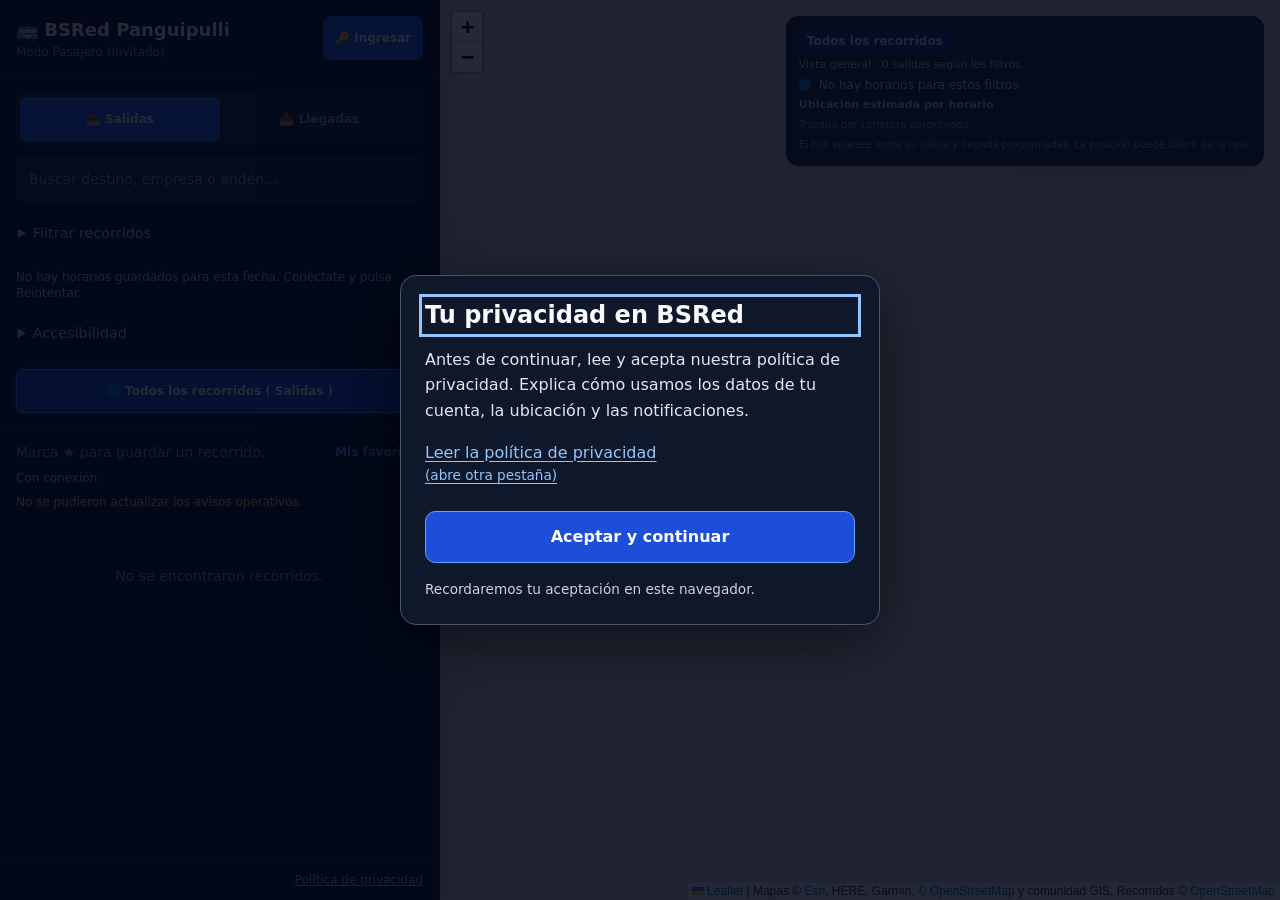
==== commit 60ff14c1: "Show clean street maps with locality and road names in BSRed" ====
--- a/index.html
+++ b/index.html
@@ -22,6 +22,10 @@
     
     <link rel="stylesheet" href="/leaflet.css" />
     <script src="/leaflet.js"></script>
+    <link rel="stylesheet" href="/maplibre-gl.css?v=5.24.0" />
+    <script src="/maplibre-gl.js?v=5.24.0"></script>
+    <script src="/leaflet-maplibre-gl.js?v=0.1.4"></script>
+    <script src="/mapa-base.js?v=calles-20261022"></script>
 
     <style>
         .custom-scrollbar::-webkit-scrollbar { width: 5px; }
@@ -204,12 +208,7 @@
         const map = typeof L !== 'undefined'
             ? L.map('map').setView(CENTRO_TERMINAL, 10)
             : null;
-        if (map) {
-            L.tileLayer('https://server.arcgisonline.com/ArcGIS/rest/services/Canvas/World_Dark_Gray_Base/MapServer/tile/{z}/{y}/{x}', {
-                maxZoom: 16,
-                attribution: 'Tiles © Esri'
-            }).addTo(map);
-        }
+        if (map && window.BSRedMapaBase) BSRedMapaBase.crear(map, L);
 
         let currentTab = 'salidas';
         let datosHorarios = [];
--- a/maplibre-gl.css
+++ b/maplibre-gl.css
@@ -0,0 +1 @@
+.maplibregl-map{font:12px/20px Helvetica Neue,Arial,Helvetica,sans-serif;overflow:hidden;position:relative;-webkit-tap-highlight-color:rgb(0 0 0/0)}.maplibregl-canvas{left:0;position:absolute;top:0}.maplibregl-map:fullscreen{height:100%;width:100%}.maplibregl-ctrl-group button.maplibregl-ctrl-compass{touch-action:none}.maplibregl-canvas-container.maplibregl-interactive,.maplibregl-ctrl-group button.maplibregl-ctrl-compass{cursor:grab;-webkit-user-select:none;-moz-user-select:none;user-select:none}.maplibregl-canvas-container.maplibregl-interactive.maplibregl-track-pointer{cursor:pointer}.maplibregl-canvas-container.maplibregl-interactive:active,.maplibregl-ctrl-group button.maplibregl-ctrl-compass:active{cursor:grabbing}.maplibregl-canvas-container.maplibregl-touch-zoom-rotate,.maplibregl-canvas-container.maplibregl-touch-zoom-rotate .maplibregl-canvas{touch-action:pan-x pan-y}.maplibregl-canvas-container.maplibregl-touch-drag-pan,.maplibregl-canvas-container.maplibregl-touch-drag-pan .maplibregl-canvas{touch-action:pinch-zoom}.maplibregl-canvas-container.maplibregl-touch-zoom-rotate.maplibregl-touch-drag-pan,.maplibregl-canvas-container.maplibregl-touch-zoom-rotate.maplibregl-touch-drag-pan .maplibregl-canvas{touch-action:none}.maplibregl-canvas-container.maplibregl-touch-drag-pan.maplibregl-cooperative-gestures,.maplibregl-canvas-container.maplibregl-touch-drag-pan.maplibregl-cooperative-gestures .maplibregl-canvas{touch-action:pan-x pan-y}.maplibregl-ctrl-bottom-left,.maplibregl-ctrl-bottom-right,.maplibregl-ctrl-top-left,.maplibregl-ctrl-top-right{pointer-events:none;position:absolute;z-index:2}.maplibregl-ctrl-top-left{left:0;top:0}.maplibregl-ctrl-top-right{right:0;top:0}.maplibregl-ctrl-bottom-left{bottom:0;left:0}.maplibregl-ctrl-bottom-right{bottom:0;right:0}.maplibregl-ctrl{clear:both;pointer-events:auto;transform:translate(0)}.maplibregl-ctrl-top-left .maplibregl-ctrl{float:left;margin:10px 0 0 10px}.maplibregl-ctrl-top-right .maplibregl-ctrl{float:right;margin:10px 10px 0 0}.maplibregl-ctrl-bottom-left .maplibregl-ctrl{float:left;margin:0 0 10px 10px}.maplibregl-ctrl-bottom-right .maplibregl-ctrl{float:right;margin:0 10px 10px 0}.maplibregl-ctrl-group{background:#fff;border-radius:4px}.maplibregl-ctrl-group:not(:empty){box-shadow:0 0 0 2px rgba(0,0,0,.1)}@media (forced-colors:active){.maplibregl-ctrl-group:not(:empty){box-shadow:0 0 0 2px ButtonText}}.maplibregl-ctrl-group button{background-color:transparent;border:0;box-sizing:border-box;cursor:pointer;display:block;height:29px;outline:none;padding:0;width:29px}.maplibregl-ctrl-group button+button{border-top:1px solid #ddd}.maplibregl-ctrl button .maplibregl-ctrl-icon{background-position:50%;background-repeat:no-repeat;display:block;height:100%;width:100%}@media (forced-colors:active){.maplibregl-ctrl-icon{background-color:transparent}.maplibregl-ctrl-group button+button{border-top:1px solid ButtonText}}.maplibregl-ctrl button::-moz-focus-inner{border:0;padding:0}.maplibregl-ctrl-attrib-button:focus,.maplibregl-ctrl-group button:focus{box-shadow:0 0 2px 2px #0096ff}.maplibregl-ctrl button:disabled{cursor:not-allowed}.maplibregl-ctrl button:disabled .maplibregl-ctrl-icon{opacity:.25}@media (hover:hover){.maplibregl-ctrl button:not(:disabled):hover{background-color:rgba(0,0,0,.05)}}.maplibregl-ctrl button:not(:disabled):active{background-color:rgba(0,0,0,.05)}.maplibregl-ctrl-group button:focus:focus-visible{box-shadow:0 0 2px 2px #0096ff}.maplibregl-ctrl-group button:focus:not(:focus-visible){box-shadow:none}.maplibregl-ctrl-group button:focus:first-child{border-radius:4px 4px 0 0}.maplibregl-ctrl-group button:focus:last-child{border-radius:0 0 4px 4px}.maplibregl-ctrl-group button:focus:only-child{border-radius:inherit}.maplibregl-ctrl button.maplibregl-ctrl-zoom-out .maplibregl-ctrl-icon{background-image:url("data:image/svg+xml;charset=utf-8,%3Csvg xmlns='http://www.w3.org/2000/svg' width='29' height='29' fill='%23333' viewBox='0 0 29 29'%3E%3Cpath d='M10 13c-.75 0-1.5.75-1.5 1.5S9.25 16 10 16h9c.75 0 1.5-.75 1.5-1.5S19.75 13 19 13z'/%3E%3C/svg%3E")}.maplibregl-ctrl button.maplibregl-ctrl-zoom-in .maplibregl-ctrl-icon{background-image:url("data:image/svg+xml;charset=utf-8,%3Csvg xmlns='http://www.w3.org/2000/svg' width='29' height='29' fill='%23333' viewBox='0 0 29 29'%3E%3Cpath d='M14.5 8.5c-.75 0-1.5.75-1.5 1.5v3h-3c-.75 0-1.5.75-1.5 1.5S9.25 16 10 16h3v3c0 .75.75 1.5 1.5 1.5S16 19.75 16 19v-3h3c.75 0 1.5-.75 1.5-1.5S19.75 13 19 13h-3v-3c0-.75-.75-1.5-1.5-1.5'/%3E%3C/svg%3E")}@media (forced-colors:active){.maplibregl-ctrl button.maplibregl-ctrl-zoom-out .maplibregl-ctrl-icon{background-image:url("data:image/svg+xml;charset=utf-8,%3Csvg xmlns='http://www.w3.org/2000/svg' width='29' height='29' fill='%23fff' viewBox='0 0 29 29'%3E%3Cpath d='M10 13c-.75 0-1.5.75-1.5 1.5S9.25 16 10 16h9c.75 0 1.5-.75 1.5-1.5S19.75 13 19 13z'/%3E%3C/svg%3E")}.maplibregl-ctrl button.maplibregl-ctrl-zoom-in .maplibregl-ctrl-icon{background-image:url("data:image/svg+xml;charset=utf-8,%3Csvg xmlns='http://www.w3.org/2000/svg' width='29' height='29' fill='%23fff' viewBox='0 0 29 29'%3E%3Cpath d='M14.5 8.5c-.75 0-1.5.75-1.5 1.5v3h-3c-.75 0-1.5.75-1.5 1.5S9.25 16 10 16h3v3c0 .75.75 1.5 1.5 1.5S16 19.75 16 19v-3h3c.75 0 1.5-.75 1.5-1.5S19.75 13 19 13h-3v-3c0-.75-.75-1.5-1.5-1.5'/%3E%3C/svg%3E")}}@media (forced-colors:active) and (prefers-color-scheme:light){.maplibregl-ctrl button.maplibregl-ctrl-zoom-out .maplibregl-ctrl-icon{background-image:url("data:image/svg+xml;charset=utf-8,%3Csvg xmlns='http://www.w3.org/2000/svg' width='29' height='29' viewBox='0 0 29 29'%3E%3Cpath d='M10 13c-.75 0-1.5.75-1.5 1.5S9.25 16 10 16h9c.75 0 1.5-.75 1.5-1.5S19.75 13 19 13z'/%3E%3C/svg%3E")}.maplibregl-ctrl button.maplibregl-ctrl-zoom-in .maplibregl-ctrl-icon{background-image:url("data:image/svg+xml;charset=utf-8,%3Csvg xmlns='http://www.w3.org/2000/svg' width='29' height='29' viewBox='0 0 29 29'%3E%3Cpath d='M14.5 8.5c-.75 0-1.5.75-1.5 1.5v3h-3c-.75 0-1.5.75-1.5 1.5S9.25 16 10 16h3v3c0 .75.75 1.5 1.5 1.5S16 19.75 16 19v-3h3c.75 0 1.5-.75 1.5-1.5S19.75 13 19 13h-3v-3c0-.75-.75-1.5-1.5-1.5'/%3E%3C/svg%3E")}}.maplibregl-ctrl button.maplibregl-ctrl-fullscreen .maplibregl-ctrl-icon{background-image:url("data:image/svg+xml;charset=utf-8,%3Csvg xmlns='http://www.w3.org/2000/svg' width='29' height='29' fill='%23333' viewBox='0 0 29 29'%3E%3Cpath d='M24 16v5.5c0 1.75-.75 2.5-2.5 2.5H16v-1l3-1.5-4-5.5 1-1 5.5 4 1.5-3zM6 16l1.5 3 5.5-4 1 1-4 5.5 3 1.5v1H7.5C5.75 24 5 23.25 5 21.5V16zm7-11v1l-3 1.5 4 5.5-1 1-5.5-4L6 13H5V7.5C5 5.75 5.75 5 7.5 5zm11 2.5c0-1.75-.75-2.5-2.5-2.5H16v1l3 1.5-4 5.5 1 1 5.5-4 1.5 3h1z'/%3E%3C/svg%3E")}.maplibregl-ctrl button.maplibregl-ctrl-shrink .maplibregl-ctrl-icon{background-image:url("data:image/svg+xml;charset=utf-8,%3Csvg xmlns='http://www.w3.org/2000/svg' width='29' height='29' viewBox='0 0 29 29'%3E%3Cpath d='M18.5 16c-1.75 0-2.5.75-2.5 2.5V24h1l1.5-3 5.5 4 1-1-4-5.5 3-1.5v-1zM13 18.5c0-1.75-.75-2.5-2.5-2.5H5v1l3 1.5L4 24l1 1 5.5-4 1.5 3h1zm3-8c0 1.75.75 2.5 2.5 2.5H24v-1l-3-1.5L25 5l-1-1-5.5 4L17 5h-1zM10.5 13c1.75 0 2.5-.75 2.5-2.5V5h-1l-1.5 3L5 4 4 5l4 5.5L5 12v1z'/%3E%3C/svg%3E")}@media (forced-colors:active){.maplibregl-ctrl button.maplibregl-ctrl-fullscreen .maplibregl-ctrl-icon{background-image:url("data:image/svg+xml;charset=utf-8,%3Csvg xmlns='http://www.w3.org/2000/svg' width='29' height='29' fill='%23fff' viewBox='0 0 29 29'%3E%3Cpath d='M24 16v5.5c0 1.75-.75 2.5-2.5 2.5H16v-1l3-1.5-4-5.5 1-1 5.5 4 1.5-3zM6 16l1.5 3 5.5-4 1 1-4 5.5 3 1.5v1H7.5C5.75 24 5 23.25 5 21.5V16zm7-11v1l-3 1.5 4 5.5-1 1-5.5-4L6 13H5V7.5C5 5.75 5.75 5 7.5 5zm11 2.5c0-1.75-.75-2.5-2.5-2.5H16v1l3 1.5-4 5.5 1 1 5.5-4 1.5 3h1z'/%3E%3C/svg%3E")}.maplibregl-ctrl button.maplibregl-ctrl-shrink .maplibregl-ctrl-icon{background-image:url("data:image/svg+xml;charset=utf-8,%3Csvg xmlns='http://www.w3.org/2000/svg' width='29' height='29' fill='%23fff' viewBox='0 0 29 29'%3E%3Cpath d='M18.5 16c-1.75 0-2.5.75-2.5 2.5V24h1l1.5-3 5.5 4 1-1-4-5.5 3-1.5v-1zM13 18.5c0-1.75-.75-2.5-2.5-2.5H5v1l3 1.5L4 24l1 1 5.5-4 1.5 3h1zm3-8c0 1.75.75 2.5 2.5 2.5H24v-1l-3-1.5L25 5l-1-1-5.5 4L17 5h-1zM10.5 13c1.75 0 2.5-.75 2.5-2.5V5h-1l-1.5 3L5 4 4 5l4 5.5L5 12v1z'/%3E%3C/svg%3E")}}@media (forced-colors:active) and (prefers-color-scheme:light){.maplibregl-ctrl button.maplibregl-ctrl-fullscreen .maplibregl-ctrl-icon{background-image:url("data:image/svg+xml;charset=utf-8,%3Csvg xmlns='http://www.w3.org/2000/svg' width='29' height='29' viewBox='0 0 29 29'%3E%3Cpath d='M24 16v5.5c0 1.75-.75 2.5-2.5 2.5H16v-1l3-1.5-4-5.5 1-1 5.5 4 1.5-3zM6 16l1.5 3 5.5-4 1 1-4 5.5 3 1.5v1H7.5C5.75 24 5 23.25 5 21.5V16zm7-11v1l-3 1.5 4 5.5-1 1-5.5-4L6 13H5V7.5C5 5.75 5.75 5 7.5 5zm11 2.5c0-1.75-.75-2.5-2.5-2.5H16v1l3 1.5-4 5.5 1 1 5.5-4 1.5 3h1z'/%3E%3C/svg%3E")}.maplibregl-ctrl button.maplibregl-ctrl-shrink .maplibregl-ctrl-icon{background-image:url("data:image/svg+xml;charset=utf-8,%3Csvg xmlns='http://www.w3.org/2000/svg' width='29' height='29' viewBox='0 0 29 29'%3E%3Cpath d='M18.5 16c-1.75 0-2.5.75-2.5 2.5V24h1l1.5-3 5.5 4 1-1-4-5.5 3-1.5v-1zM13 18.5c0-1.75-.75-2.5-2.5-2.5H5v1l3 1.5L4 24l1 1 5.5-4 1.5 3h1zm3-8c0 1.75.75 2.5 2.5 2.5H24v-1l-3-1.5L25 5l-1-1-5.5 4L17 5h-1zM10.5 13c1.75 0 2.5-.75 2.5-2.5V5h-1l-1.5 3L5 4 4 5l4 5.5L5 12v1z'/%3E%3C/svg%3E")}}.maplibregl-ctrl button.maplibregl-ctrl-compass .maplibregl-ctrl-icon{background-image:url("data:image/svg+xml;charset=utf-8,%3Csvg xmlns='http://www.w3.org/2000/svg' width='29' height='29' fill='%23333' viewBox='0 0 29 29'%3E%3Cpath d='m10.5 14 4-8 4 8z'/%3E%3Cpath fill='%23ccc' d='m10.5 16 4 8 4-8z'/%3E%3C/svg%3E")}@media (forced-colors:active){.maplibregl-ctrl button.maplibregl-ctrl-compass .maplibregl-ctrl-icon{background-image:url("data:image/svg+xml;charset=utf-8,%3Csvg xmlns='http://www.w3.org/2000/svg' width='29' height='29' fill='%23fff' viewBox='0 0 29 29'%3E%3Cpath d='m10.5 14 4-8 4 8z'/%3E%3Cpath fill='%23ccc' d='m10.5 16 4 8 4-8z'/%3E%3C/svg%3E")}}@media (forced-colors:active) and (prefers-color-scheme:light){.maplibregl-ctrl button.maplibregl-ctrl-compass .maplibregl-ctrl-icon{background-image:url("data:image/svg+xml;charset=utf-8,%3Csvg xmlns='http://www.w3.org/2000/svg' width='29' height='29' viewBox='0 0 29 29'%3E%3Cpath d='m10.5 14 4-8 4 8z'/%3E%3Cpath fill='%23ccc' d='m10.5 16 4 8 4-8z'/%3E%3C/svg%3E")}}.maplibregl-ctrl button.maplibregl-ctrl-globe .maplibregl-ctrl-icon{background-image:url("data:image/svg+xml;charset=utf-8,%3Csvg xmlns='http://www.w3.org/2000/svg' width='22' height='22' fill='none' stroke='%23333' viewBox='0 0 22 22'%3E%3Ccircle cx='11' cy='11' r='8.5'/%3E%3Cpath d='M17.5 11c0 4.819-3.02 8.5-6.5 8.5S4.5 15.819 4.5 11 7.52 2.5 11 2.5s6.5 3.681 6.5 8.5Z'/%3E%3Cpath d='M13.5 11c0 2.447-.331 4.64-.853 6.206-.262.785-.562 1.384-.872 1.777-.314.399-.58.517-.775.517s-.461-.118-.775-.517c-.31-.393-.61-.992-.872-1.777C8.831 15.64 8.5 13.446 8.5 11s.331-4.64.853-6.206c.262-.785.562-1.384.872-1.777.314-.399.58-.517.775-.517s.461.118.775.517c.31.393.61.992.872 1.777.522 1.565.853 3.76.853 6.206Z'/%3E%3Cpath d='M11 7.5c-1.909 0-3.622-.166-4.845-.428-.616-.132-1.08-.283-1.379-.434a1.3 1.3 0 0 1-.224-.138q.07-.058.224-.138c.299-.151.763-.302 1.379-.434C7.378 5.666 9.091 5.5 11 5.5s3.622.166 4.845.428c.616.132 1.08.283 1.379.434.105.053.177.1.224.138q-.07.058-.224.138c-.299.151-.763.302-1.379.434-1.223.262-2.936.428-4.845.428ZM4.486 6.436ZM11 16.5c-1.909 0-3.622-.166-4.845-.428-.616-.132-1.08-.283-1.379-.434a1.3 1.3 0 0 1-.224-.138 1.3 1.3 0 0 1 .224-.138c.299-.151.763-.302 1.379-.434C7.378 14.666 9.091 14.5 11 14.5s3.622.166 4.845.428c.616.132 1.08.283 1.379.434.105.053.177.1.224.138a1.3 1.3 0 0 1-.224.138c-.299.151-.763.302-1.379.434-1.223.262-2.936.428-4.845.428Zm-6.514-1.064ZM11 12.5c-2.46 0-4.672-.222-6.255-.574-.796-.177-1.406-.38-1.805-.59a1.5 1.5 0 0 1-.39-.272.3.3 0 0 1-.047-.064.3.3 0 0 1 .048-.064c.066-.073.189-.167.389-.272.399-.21 1.009-.413 1.805-.59C6.328 9.722 8.54 9.5 11 9.5s4.672.222 6.256.574c.795.177 1.405.38 1.804.59.2.105.323.2.39.272a.3.3 0 0 1 .047.064.3.3 0 0 1-.048.064 1.4 1.4 0 0 1-.389.272c-.399.21-1.009.413-1.804.59-1.584.352-3.796.574-6.256.574Zm-8.501-1.51v.002zm0 .018v.002zm17.002.002v-.002zm0-.018v-.002z'/%3E%3C/svg%3E")}.maplibregl-ctrl button.maplibregl-ctrl-globe-enabled .maplibregl-ctrl-icon{background-image:url("data:image/svg+xml;charset=utf-8,%3Csvg xmlns='http://www.w3.org/2000/svg' width='22' height='22' fill='none' stroke='%2333b5e5' viewBox='0 0 22 22'%3E%3Ccircle cx='11' cy='11' r='8.5'/%3E%3Cpath d='M17.5 11c0 4.819-3.02 8.5-6.5 8.5S4.5 15.819 4.5 11 7.52 2.5 11 2.5s6.5 3.681 6.5 8.5Z'/%3E%3Cpath d='M13.5 11c0 2.447-.331 4.64-.853 6.206-.262.785-.562 1.384-.872 1.777-.314.399-.58.517-.775.517s-.461-.118-.775-.517c-.31-.393-.61-.992-.872-1.777C8.831 15.64 8.5 13.446 8.5 11s.331-4.64.853-6.206c.262-.785.562-1.384.872-1.777.314-.399.58-.517.775-.517s.461.118.775.517c.31.393.61.992.872 1.777.522 1.565.853 3.76.853 6.206Z'/%3E%3Cpath d='M11 7.5c-1.909 0-3.622-.166-4.845-.428-.616-.132-1.08-.283-1.379-.434a1.3 1.3 0 0 1-.224-.138q.07-.058.224-.138c.299-.151.763-.302 1.379-.434C7.378 5.666 9.091 5.5 11 5.5s3.622.166 4.845.428c.616.132 1.08.283 1.379.434.105.053.177.1.224.138q-.07.058-.224.138c-.299.151-.763.302-1.379.434-1.223.262-2.936.428-4.845.428ZM4.486 6.436ZM11 16.5c-1.909 0-3.622-.166-4.845-.428-.616-.132-1.08-.283-1.379-.434a1.3 1.3 0 0 1-.224-.138 1.3 1.3 0 0 1 .224-.138c.299-.151.763-.302 1.379-.434C7.378 14.666 9.091 14.5 11 14.5s3.622.166 4.845.428c.616.132 1.08.283 1.379.434.105.053.177.1.224.138a1.3 1.3 0 0 1-.224.138c-.299.151-.763.302-1.379.434-1.223.262-2.936.428-4.845.428Zm-6.514-1.064ZM11 12.5c-2.46 0-4.672-.222-6.255-.574-.796-.177-1.406-.38-1.805-.59a1.5 1.5 0 0 1-.39-.272.3.3 0 0 1-.047-.064.3.3 0 0 1 .048-.064c.066-.073.189-.167.389-.272.399-.21 1.009-.413 1.805-.59C6.328 9.722 8.54 9.5 11 9.5s4.672.222 6.256.574c.795.177 1.405.38 1.804.59.2.105.323.2.39.272a.3.3 0 0 1 .047.064.3.3 0 0 1-.048.064 1.4 1.4 0 0 1-.389.272c-.399.21-1.009.413-1.804.59-1.584.352-3.796.574-6.256.574Zm-8.501-1.51v.002zm0 .018v.002zm17.002.002v-.002zm0-.018v-.002z'/%3E%3C/svg%3E")}.maplibregl-ctrl button.maplibregl-ctrl-terrain .maplibregl-ctrl-icon{background-image:url("data:image/svg+xml;charset=utf-8,%3Csvg xmlns='http://www.w3.org/2000/svg' width='22' height='22' fill='%23333' viewBox='0 0 22 22'%3E%3Cpath d='m1.754 13.406 4.453-4.851 3.09 3.09 3.281 3.277.969-.969-3.309-3.312 3.844-4.121 6.148 6.886h1.082v-.855l-7.207-8.07-4.84 5.187L6.169 6.57l-5.48 5.965v.871ZM.688 16.844h20.625v1.375H.688Zm0 0'/%3E%3C/svg%3E")}.maplibregl-ctrl button.maplibregl-ctrl-terrain-enabled .maplibregl-ctrl-icon{background-image:url("data:image/svg+xml;charset=utf-8,%3Csvg xmlns='http://www.w3.org/2000/svg' width='22' height='22' fill='%2333b5e5' viewBox='0 0 22 22'%3E%3Cpath d='m1.754 13.406 4.453-4.851 3.09 3.09 3.281 3.277.969-.969-3.309-3.312 3.844-4.121 6.148 6.886h1.082v-.855l-7.207-8.07-4.84 5.187L6.169 6.57l-5.48 5.965v.871ZM.688 16.844h20.625v1.375H.688Zm0 0'/%3E%3C/svg%3E")}.maplibregl-ctrl button.maplibregl-ctrl-geolocate .maplibregl-ctrl-icon{background-image:url("data:image/svg+xml;charset=utf-8,%3Csvg xmlns='http://www.w3.org/2000/svg' width='29' height='29' fill='%23333' viewBox='0 0 20 20'%3E%3Cpath d='M10 4C9 4 9 5 9 5v.1A5 5 0 0 0 5.1 9H5s-1 0-1 1 1 1 1 1h.1A5 5 0 0 0 9 14.9v.1s0 1 1 1 1-1 1-1v-.1a5 5 0 0 0 3.9-3.9h.1s1 0 1-1-1-1-1-1h-.1A5 5 0 0 0 11 5.1V5s0-1-1-1m0 2.5a3.5 3.5 0 1 1 0 7 3.5 3.5 0 1 1 0-7'/%3E%3Ccircle cx='10' cy='10' r='2'/%3E%3C/svg%3E")}.maplibregl-ctrl button.maplibregl-ctrl-geolocate:disabled .maplibregl-ctrl-icon{background-image:url("data:image/svg+xml;charset=utf-8,%3Csvg xmlns='http://www.w3.org/2000/svg' width='29' height='29' fill='%23aaa' viewBox='0 0 20 20'%3E%3Cpath d='M10 4C9 4 9 5 9 5v.1A5 5 0 0 0 5.1 9H5s-1 0-1 1 1 1 1 1h.1A5 5 0 0 0 9 14.9v.1s0 1 1 1 1-1 1-1v-.1a5 5 0 0 0 3.9-3.9h.1s1 0 1-1-1-1-1-1h-.1A5 5 0 0 0 11 5.1V5s0-1-1-1m0 2.5a3.5 3.5 0 1 1 0 7 3.5 3.5 0 1 1 0-7'/%3E%3Ccircle cx='10' cy='10' r='2'/%3E%3Cpath fill='red' d='m14 5 1 1-9 9-1-1z'/%3E%3C/svg%3E")}.maplibregl-ctrl button.maplibregl-ctrl-geolocate.maplibregl-ctrl-geolocate-active .maplibregl-ctrl-icon{background-image:url("data:image/svg+xml;charset=utf-8,%3Csvg xmlns='http://www.w3.org/2000/svg' width='29' height='29' fill='%2333b5e5' viewBox='0 0 20 20'%3E%3Cpath d='M10 4C9 4 9 5 9 5v.1A5 5 0 0 0 5.1 9H5s-1 0-1 1 1 1 1 1h.1A5 5 0 0 0 9 14.9v.1s0 1 1 1 1-1 1-1v-.1a5 5 0 0 0 3.9-3.9h.1s1 0 1-1-1-1-1-1h-.1A5 5 0 0 0 11 5.1V5s0-1-1-1m0 2.5a3.5 3.5 0 1 1 0 7 3.5 3.5 0 1 1 0-7'/%3E%3Ccircle cx='10' cy='10' r='2'/%3E%3C/svg%3E")}.maplibregl-ctrl button.maplibregl-ctrl-geolocate.maplibregl-ctrl-geolocate-active-error .maplibregl-ctrl-icon{background-image:url("data:image/svg+xml;charset=utf-8,%3Csvg xmlns='http://www.w3.org/2000/svg' width='29' height='29' fill='%23e58978' viewBox='0 0 20 20'%3E%3Cpath d='M10 4C9 4 9 5 9 5v.1A5 5 0 0 0 5.1 9H5s-1 0-1 1 1 1 1 1h.1A5 5 0 0 0 9 14.9v.1s0 1 1 1 1-1 1-1v-.1a5 5 0 0 0 3.9-3.9h.1s1 0 1-1-1-1-1-1h-.1A5 5 0 0 0 11 5.1V5s0-1-1-1m0 2.5a3.5 3.5 0 1 1 0 7 3.5 3.5 0 1 1 0-7'/%3E%3Ccircle cx='10' cy='10' r='2'/%3E%3C/svg%3E")}.maplibregl-ctrl button.maplibregl-ctrl-geolocate.maplibregl-ctrl-geolocate-background .maplibregl-ctrl-icon{background-image:url("data:image/svg+xml;charset=utf-8,%3Csvg xmlns='http://www.w3.org/2000/svg' width='29' height='29' fill='%2333b5e5' viewBox='0 0 20 20'%3E%3Cpath d='M10 4C9 4 9 5 9 5v.1A5 5 0 0 0 5.1 9H5s-1 0-1 1 1 1 1 1h.1A5 5 0 0 0 9 14.9v.1s0 1 1 1 1-1 1-1v-.1a5 5 0 0 0 3.9-3.9h.1s1 0 1-1-1-1-1-1h-.1A5 5 0 0 0 11 5.1V5s0-1-1-1m0 2.5a3.5 3.5 0 1 1 0 7 3.5 3.5 0 1 1 0-7'/%3E%3C/svg%3E")}.maplibregl-ctrl button.maplibregl-ctrl-geolocate.maplibregl-ctrl-geolocate-background-error .maplibregl-ctrl-icon{background-image:url("data:image/svg+xml;charset=utf-8,%3Csvg xmlns='http://www.w3.org/2000/svg' width='29' height='29' fill='%23e54e33' viewBox='0 0 20 20'%3E%3Cpath d='M10 4C9 4 9 5 9 5v.1A5 5 0 0 0 5.1 9H5s-1 0-1 1 1 1 1 1h.1A5 5 0 0 0 9 14.9v.1s0 1 1 1 1-1 1-1v-.1a5 5 0 0 0 3.9-3.9h.1s1 0 1-1-1-1-1-1h-.1A5 5 0 0 0 11 5.1V5s0-1-1-1m0 2.5a3.5 3.5 0 1 1 0 7 3.5 3.5 0 1 1 0-7'/%3E%3C/svg%3E")}.maplibregl-ctrl button.maplibregl-ctrl-geolocate.maplibregl-ctrl-geolocate-waiting .maplibregl-ctrl-icon{animation:maplibregl-spin 2s linear infinite}@media (forced-colors:active){.maplibregl-ctrl button.maplibregl-ctrl-geolocate .maplibregl-ctrl-icon{background-image:url("data:image/svg+xml;charset=utf-8,%3Csvg xmlns='http://www.w3.org/2000/svg' width='29' height='29' fill='%23fff' viewBox='0 0 20 20'%3E%3Cpath d='M10 4C9 4 9 5 9 5v.1A5 5 0 0 0 5.1 9H5s-1 0-1 1 1 1 1 1h.1A5 5 0 0 0 9 14.9v.1s0 1 1 1 1-1 1-1v-.1a5 5 0 0 0 3.9-3.9h.1s1 0 1-1-1-1-1-1h-.1A5 5 0 0 0 11 5.1V5s0-1-1-1m0 2.5a3.5 3.5 0 1 1 0 7 3.5 3.5 0 1 1 0-7'/%3E%3Ccircle cx='10' cy='10' r='2'/%3E%3C/svg%3E")}.maplibregl-ctrl button.maplibregl-ctrl-geolocate:disabled .maplibregl-ctrl-icon{background-image:url("data:image/svg+xml;charset=utf-8,%3Csvg xmlns='http://www.w3.org/2000/svg' width='29' height='29' fill='%23999' viewBox='0 0 20 20'%3E%3Cpath d='M10 4C9 4 9 5 9 5v.1A5 5 0 0 0 5.1 9H5s-1 0-1 1 1 1 1 1h.1A5 5 0 0 0 9 14.9v.1s0 1 1 1 1-1 1-1v-.1a5 5 0 0 0 3.9-3.9h.1s1 0 1-1-1-1-1-1h-.1A5 5 0 0 0 11 5.1V5s0-1-1-1m0 2.5a3.5 3.5 0 1 1 0 7 3.5 3.5 0 1 1 0-7'/%3E%3Ccircle cx='10' cy='10' r='2'/%3E%3Cpath fill='red' d='m14 5 1 1-9 9-1-1z'/%3E%3C/svg%3E")}.maplibregl-ctrl button.maplibregl-ctrl-geolocate.maplibregl-ctrl-geolocate-active .maplibregl-ctrl-icon{background-image:url("data:image/svg+xml;charset=utf-8,%3Csvg xmlns='http://www.w3.org/2000/svg' width='29' height='29' fill='%2333b5e5' viewBox='0 0 20 20'%3E%3Cpath d='M10 4C9 4 9 5 9 5v.1A5 5 0 0 0 5.1 9H5s-1 0-1 1 1 1 1 1h.1A5 5 0 0 0 9 14.9v.1s0 1 1 1 1-1 1-1v-.1a5 5 0 0 0 3.9-3.9h.1s1 0 1-1-1-1-1-1h-.1A5 5 0 0 0 11 5.1V5s0-1-1-1m0 2.5a3.5 3.5 0 1 1 0 7 3.5 3.5 0 1 1 0-7'/%3E%3Ccircle cx='10' cy='10' r='2'/%3E%3C/svg%3E")}.maplibregl-ctrl button.maplibregl-ctrl-geolocate.maplibregl-ctrl-geolocate-active-error .maplibregl-ctrl-icon{background-image:url("data:image/svg+xml;charset=utf-8,%3Csvg xmlns='http://www.w3.org/2000/svg' width='29' height='29' fill='%23e58978' viewBox='0 0 20 20'%3E%3Cpath d='M10 4C9 4 9 5 9 5v.1A5 5 0 0 0 5.1 9H5s-1 0-1 1 1 1 1 1h.1A5 5 0 0 0 9 14.9v.1s0 1 1 1 1-1 1-1v-.1a5 5 0 0 0 3.9-3.9h.1s1 0 1-1-1-1-1-1h-.1A5 5 0 0 0 11 5.1V5s0-1-1-1m0 2.5a3.5 3.5 0 1 1 0 7 3.5 3.5 0 1 1 0-7'/%3E%3Ccircle cx='10' cy='10' r='2'/%3E%3C/svg%3E")}.maplibregl-ctrl button.maplibregl-ctrl-geolocate.maplibregl-ctrl-geolocate-background .maplibregl-ctrl-icon{background-image:url("data:image/svg+xml;charset=utf-8,%3Csvg xmlns='http://www.w3.org/2000/svg' width='29' height='29' fill='%2333b5e5' viewBox='0 0 20 20'%3E%3Cpath d='M10 4C9 4 9 5 9 5v.1A5 5 0 0 0 5.1 9H5s-1 0-1 1 1 1 1 1h.1A5 5 0 0 0 9 14.9v.1s0 1 1 1 1-1 1-1v-.1a5 5 0 0 0 3.9-3.9h.1s1 0 1-1-1-1-1-1h-.1A5 5 0 0 0 11 5.1V5s0-1-1-1m0 2.5a3.5 3.5 0 1 1 0 7 3.5 3.5 0 1 1 0-7'/%3E%3C/svg%3E")}.maplibregl-ctrl button.maplibregl-ctrl-geolocate.maplibregl-ctrl-geolocate-background-error .maplibregl-ctrl-icon{background-image:url("data:image/svg+xml;charset=utf-8,%3Csvg xmlns='http://www.w3.org/2000/svg' width='29' height='29' fill='%23e54e33' viewBox='0 0 20 20'%3E%3Cpath d='M10 4C9 4 9 5 9 5v.1A5 5 0 0 0 5.1 9H5s-1 0-1 1 1 1 1 1h.1A5 5 0 0 0 9 14.9v.1s0 1 1 1 1-1 1-1v-.1a5 5 0 0 0 3.9-3.9h.1s1 0 1-1-1-1-1-1h-.1A5 5 0 0 0 11 5.1V5s0-1-1-1m0 2.5a3.5 3.5 0 1 1 0 7 3.5 3.5 0 1 1 0-7'/%3E%3C/svg%3E")}}@media (forced-colors:active) and (prefers-color-scheme:light){.maplibregl-ctrl button.maplibregl-ctrl-geolocate .maplibregl-ctrl-icon{background-image:url("data:image/svg+xml;charset=utf-8,%3Csvg xmlns='http://www.w3.org/2000/svg' width='29' height='29' viewBox='0 0 20 20'%3E%3Cpath d='M10 4C9 4 9 5 9 5v.1A5 5 0 0 0 5.1 9H5s-1 0-1 1 1 1 1 1h.1A5 5 0 0 0 9 14.9v.1s0 1 1 1 1-1 1-1v-.1a5 5 0 0 0 3.9-3.9h.1s1 0 1-1-1-1-1-1h-.1A5 5 0 0 0 11 5.1V5s0-1-1-1m0 2.5a3.5 3.5 0 1 1 0 7 3.5 3.5 0 1 1 0-7'/%3E%3Ccircle cx='10' cy='10' r='2'/%3E%3C/svg%3E")}.maplibregl-ctrl button.maplibregl-ctrl-geolocate:disabled .maplibregl-ctrl-icon{background-image:url("data:image/svg+xml;charset=utf-8,%3Csvg xmlns='http://www.w3.org/2000/svg' width='29' height='29' fill='%23666' viewBox='0 0 20 20'%3E%3Cpath d='M10 4C9 4 9 5 9 5v.1A5 5 0 0 0 5.1 9H5s-1 0-1 1 1 1 1 1h.1A5 5 0 0 0 9 14.9v.1s0 1 1 1 1-1 1-1v-.1a5 5 0 0 0 3.9-3.9h.1s1 0 1-1-1-1-1-1h-.1A5 5 0 0 0 11 5.1V5s0-1-1-1m0 2.5a3.5 3.5 0 1 1 0 7 3.5 3.5 0 1 1 0-7'/%3E%3Ccircle cx='10' cy='10' r='2'/%3E%3Cpath fill='red' d='m14 5 1 1-9 9-1-1z'/%3E%3C/svg%3E")}}@keyframes maplibregl-spin{0%{transform:rotate(0deg)}to{transform:rotate(1turn)}}a.maplibregl-ctrl-logo{background-image:url("data:image/svg+xml;charset=utf-8,%3Csvg xmlns='http://www.w3.org/2000/svg' width='88' height='23' fill='none'%3E%3Cpath fill='%23000' fill-opacity='.4' fill-rule='evenodd' d='M17.408 16.796h-1.827l2.501-12.095h.198l3.324 6.533.988 2.19.988-2.19 3.258-6.533h.181l2.6 12.095h-1.81l-1.218-5.644-.362-1.71-.658 1.71-2.929 5.644h-.098l-2.914-5.644-.757-1.71-.345 1.71zm1.958-3.42-.726 3.663a1.255 1.255 0 0 1-1.232 1.011h-1.827a1.255 1.255 0 0 1-1.229-1.509l2.501-12.095a1.255 1.255 0 0 1 1.23-1.001h.197a1.25 1.25 0 0 1 1.12.685l3.19 6.273 3.125-6.263a1.25 1.25 0 0 1 1.123-.695h.181a1.255 1.255 0 0 1 1.227.991l1.443 6.71a5 5 0 0 1 .314-.787l.009-.016a4.6 4.6 0 0 1 1.777-1.887c.782-.46 1.668-.667 2.611-.667a4.6 4.6 0 0 1 1.7.32l.306.134c.21-.16.474-.256.759-.256h1.694a1.255 1.255 0 0 1 1.212.925 1.255 1.255 0 0 1 1.212-.925h1.711c.284 0 .545.094.755.252.613-.3 1.312-.45 2.075-.45 1.356 0 2.557.445 3.482 1.4q.47.48.763 1.064V4.701a1.255 1.255 0 0 1 1.255-1.255h1.86A1.255 1.255 0 0 1 54.44 4.7v9.194h2.217c.19 0 .37.043.532.118v-4.77c0-.356.147-.678.385-.906a2.42 2.42 0 0 1-.682-1.71c0-.665.267-1.253.735-1.7a2.45 2.45 0 0 1 1.722-.674 2.43 2.43 0 0 1 1.705.675q.318.302.504.683V4.7a1.255 1.255 0 0 1 1.255-1.255h1.744A1.255 1.255 0 0 1 65.812 4.7v3.335a4.8 4.8 0 0 1 1.526-.246c.938 0 1.817.214 2.59.69a4.47 4.47 0 0 1 1.67 1.743v-.98a1.255 1.255 0 0 1 1.256-1.256h1.777c.233 0 .451.064.639.174a3.4 3.4 0 0 1 1.567-.372c.346 0 .861.02 1.285.232a1.25 1.25 0 0 1 .689 1.004 4.7 4.7 0 0 1 .853-.588c.795-.44 1.675-.647 2.61-.647 1.385 0 2.65.39 3.525 1.396.836.938 1.168 2.173 1.168 3.528q-.001.515-.056 1.051a1.255 1.255 0 0 1-.947 1.09l.408.952a1.255 1.255 0 0 1-.477 1.552c-.418.268-.92.463-1.458.612-.613.171-1.304.244-2.049.244-1.06 0-2.043-.207-2.886-.698l-.015-.008c-.798-.48-1.419-1.135-1.818-1.963l-.004-.008a5.8 5.8 0 0 1-.548-2.512q0-.429.053-.843a1.3 1.3 0 0 1-.333-.086l-.166-.004c-.223 0-.426.062-.643.228-.03.024-.142.139-.142.59v3.883a1.255 1.255 0 0 1-1.256 1.256h-1.777a1.255 1.255 0 0 1-1.256-1.256V15.69l-.032.057a4.8 4.8 0 0 1-1.86 1.833 5.04 5.04 0 0 1-2.484.634 4.5 4.5 0 0 1-1.935-.424 1.25 1.25 0 0 1-.764.258h-1.71a1.255 1.255 0 0 1-1.256-1.255V7.687a2.4 2.4 0 0 1-.428.625c.253.23.412.561.412.93v7.553a1.255 1.255 0 0 1-1.256 1.255h-1.843a1.25 1.25 0 0 1-.894-.373c-.228.23-.544.373-.894.373H51.32a1.255 1.255 0 0 1-1.256-1.255v-1.251l-.061.117a4.7 4.7 0 0 1-1.782 1.884 4.77 4.77 0 0 1-2.485.67 5.6 5.6 0 0 1-1.485-.188l.009 2.764a1.255 1.255 0 0 1-1.255 1.259h-1.729a1.255 1.255 0 0 1-1.255-1.255v-3.537a1.255 1.255 0 0 1-1.167.793h-1.679a1.25 1.25 0 0 1-.77-.263 4.5 4.5 0 0 1-1.945.429c-.885 0-1.724-.21-2.495-.632l-.017-.01a5 5 0 0 1-1.081-.836 1.255 1.255 0 0 1-1.254 1.312h-1.81a1.255 1.255 0 0 1-1.228-.99l-.782-3.625-2.044 3.939a1.25 1.25 0 0 1-1.115.676h-.098a1.25 1.25 0 0 1-1.116-.68l-2.061-3.994zM35.92 16.63l.207-.114.223-.15q.493-.356.735-.785l.061-.118.033 1.332h1.678V9.242h-1.694l-.033 1.267q-.133-.329-.526-.658l-.032-.028a3.2 3.2 0 0 0-.668-.428l-.27-.12a3.3 3.3 0 0 0-1.235-.23q-1.136-.001-1.974.493a3.36 3.36 0 0 0-1.3 1.382q-.445.89-.444 2.074 0 1.2.51 2.107a3.8 3.8 0 0 0 1.382 1.381 3.9 3.9 0 0 0 1.893.477q.795 0 1.455-.33zm-2.789-5.38q-.576.675-.575 1.762 0 1.102.559 1.794.576.675 1.645.675a2.25 2.25 0 0 0 .934-.19 2.2 2.2 0 0 0 .468-.29l.178-.161a2.2 2.2 0 0 0 .397-.561q.244-.5.244-1.15v-.115q0-.708-.296-1.267l-.043-.077a2.2 2.2 0 0 0-.633-.709l-.13-.086-.047-.028a2.1 2.1 0 0 0-1.073-.285q-1.052 0-1.629.692zm2.316 2.706c.163-.17.28-.407.28-.83v-.114c0-.292-.06-.508-.15-.68a.96.96 0 0 0-.353-.389.85.85 0 0 0-.464-.127c-.4 0-.56.114-.664.239l-.01.012c-.148.174-.275.45-.275.945 0 .506.122.801.27.99.097.11.266.224.68.224.303 0 .504-.09.687-.269zm7.545 1.705a2.6 2.6 0 0 0 .331.423q.319.33.755.548l.173.074q.65.255 1.49.255 1.02 0 1.844-.493a3.45 3.45 0 0 0 1.316-1.4q.493-.904.493-2.089 0-1.909-.988-2.913-.988-1.02-2.584-1.02-.898 0-1.575.347a3 3 0 0 0-.415.262l-.199.166a3.4 3.4 0 0 0-.64.82V9.242h-1.712v11.553h1.729l-.017-5.134zm.53-1.138q.206.29.48.5l.155.11.053.034q.51.296 1.119.297 1.07 0 1.645-.675.577-.69.576-1.762 0-1.119-.576-1.777-.558-.675-1.645-.675-.435 0-.835.16a2 2 0 0 0-.284.136 2 2 0 0 0-.363.254 2.2 2.2 0 0 0-.46.569l-.082.162a2.6 2.6 0 0 0-.213 1.072v.115q0 .707.296 1.267l.135.211zm.964-.818a1.1 1.1 0 0 0 .367.385.94.94 0 0 0 .476.118c.423 0 .59-.117.687-.23.159-.194.28-.478.28-.95 0-.53-.133-.8-.266-.952l-.021-.025c-.078-.094-.231-.221-.68-.221a1 1 0 0 0-.503.135l-.012.007a.86.86 0 0 0-.335.343c-.073.133-.132.324-.132.614v.115a1.4 1.4 0 0 0 .14.66zm15.7-6.222q.347-.346.346-.856a1.05 1.05 0 0 0-.345-.79 1.18 1.18 0 0 0-.84-.329q-.51 0-.855.33a1.05 1.05 0 0 0-.346.79q0 .51.346.855.345.346.856.346.51 0 .839-.346zm4.337 9.314.033-1.332q.191.403.59.747l.098.081a4 4 0 0 0 .316.224l.223.122a3.2 3.2 0 0 0 1.44.322 3.8 3.8 0 0 0 1.875-.477 3.5 3.5 0 0 0 1.382-1.366q.527-.89.526-2.09 0-1.184-.444-2.073a3.24 3.24 0 0 0-1.283-1.399q-.823-.51-1.942-.51a3.5 3.5 0 0 0-1.527.344l-.086.043-.165.09a3 3 0 0 0-.33.214q-.432.315-.656.707a2 2 0 0 0-.099.198l.082-1.283V4.701h-1.744v12.095zm.473-2.509a2.5 2.5 0 0 0 .566.7q.117.098.245.18l.144.08a2.1 2.1 0 0 0 .975.232q1.07 0 1.645-.675.576-.69.576-1.778 0-1.102-.576-1.777-.56-.691-1.645-.692a2.2 2.2 0 0 0-1.015.235q-.22.113-.415.282l-.15.142a2.1 2.1 0 0 0-.42.594q-.223.479-.223 1.1v.115q0 .705.293 1.26zm2.616-.293c.157-.191.28-.479.28-.967 0-.51-.13-.79-.276-.961l-.021-.026c-.082-.1-.232-.225-.67-.225a.87.87 0 0 0-.681.279l-.012.011c-.154.155-.274.38-.274.807v.115c0 .285.057.499.144.669a1.1 1.1 0 0 0 .367.405c.137.082.28.123.455.123.423 0 .59-.118.686-.23zm8.266-3.013q.345-.13.724-.14l.069-.002q.493 0 .642.099l.247-1.794q-.196-.099-.717-.099a2.3 2.3 0 0 0-.545.063 2 2 0 0 0-.411.148 2.2 2.2 0 0 0-.4.249 2.5 2.5 0 0 0-.485.499 2.7 2.7 0 0 0-.32.581l-.05.137v-1.48h-1.778v7.553h1.777v-3.884q0-.546.159-.943a1.5 1.5 0 0 1 .466-.636 2.5 2.5 0 0 1 .399-.253 2 2 0 0 1 .224-.099zm9.784 2.656.05-.922q0-1.743-.856-2.698-.838-.97-2.584-.97-1.119-.001-2.007.493a3.46 3.46 0 0 0-1.4 1.382q-.493.906-.493 2.106 0 1.07.428 1.975.428.89 1.332 1.432.906.526 2.255.526.973 0 1.668-.185l.044-.012.135-.04q.613-.184.984-.421l-.542-1.267q-.3.162-.642.274l-.297.087q-.51.131-1.3.131-.954 0-1.497-.444a1.6 1.6 0 0 1-.192-.193q-.366-.44-.512-1.234l-.004-.021zm-5.427-1.256-.003.022h3.752v-.138q-.011-.727-.288-1.118a1 1 0 0 0-.156-.176q-.46-.428-1.316-.428-.986 0-1.494.604-.379.45-.494 1.234zm-27.053 2.77V4.7h-1.86v12.095h5.333V15.15zm7.103-5.908v7.553h-1.843V9.242h1.843z'/%3E%3Cpath fill='%23fff' d='m19.63 11.151-.757-1.71-.345 1.71-1.12 5.644h-1.827L18.083 4.7h.197l3.325 6.533.988 2.19.988-2.19L26.839 4.7h.181l2.6 12.095h-1.81l-1.218-5.644-.362-1.71-.658 1.71-2.93 5.644h-.098l-2.913-5.644zm14.836 5.81q-1.02 0-1.893-.478a3.8 3.8 0 0 1-1.381-1.382q-.51-.906-.51-2.106 0-1.185.444-2.074a3.36 3.36 0 0 1 1.3-1.382q.839-.494 1.974-.494a3.3 3.3 0 0 1 1.234.231 3.3 3.3 0 0 1 .97.575q.396.33.527.659l.033-1.267h1.694v7.553H37.18l-.033-1.332q-.279.593-1.02 1.053a3.17 3.17 0 0 1-1.662.444zm.296-1.482q.938 0 1.58-.642.642-.66.642-1.711v-.115q0-.708-.296-1.267a2.2 2.2 0 0 0-.807-.872 2.1 2.1 0 0 0-1.119-.313q-1.053 0-1.629.692-.575.675-.575 1.76 0 1.103.559 1.795.577.675 1.645.675zm6.521-6.237h1.711v1.4q.906-1.597 2.83-1.597 1.596 0 2.584 1.02.988 1.005.988 2.914 0 1.185-.493 2.09a3.46 3.46 0 0 1-1.316 1.399 3.5 3.5 0 0 1-1.844.493q-.954 0-1.662-.329a2.67 2.67 0 0 1-1.086-.97l.017 5.134h-1.728zm4.048 6.22q1.07 0 1.645-.674.577-.69.576-1.762 0-1.119-.576-1.777-.558-.675-1.645-.675-.592 0-1.12.296-.51.28-.822.823-.296.527-.296 1.234v.115q0 .708.296 1.267.313.543.823.855.51.296 1.119.297z'/%3E%3Cpath fill='%23e1e3e9' d='M51.325 4.7h1.86v10.45h3.473v1.646h-5.333zm7.12 4.542h1.843v7.553h-1.843zm.905-1.415a1.16 1.16 0 0 1-.856-.346 1.17 1.17 0 0 1-.346-.856 1.05 1.05 0 0 1 .346-.79q.346-.329.856-.329.494 0 .839.33a1.05 1.05 0 0 1 .345.79 1.16 1.16 0 0 1-.345.855q-.33.346-.84.346zm7.875 9.133a3.17 3.17 0 0 1-1.662-.444q-.723-.46-1.004-1.053l-.033 1.332h-1.71V4.701h1.743v4.657l-.082 1.283q.279-.658 1.086-1.119a3.5 3.5 0 0 1 1.778-.477q1.119 0 1.942.51a3.24 3.24 0 0 1 1.283 1.4q.445.888.444 2.072 0 1.201-.526 2.09a3.5 3.5 0 0 1-1.382 1.366 3.8 3.8 0 0 1-1.876.477zm-.296-1.481q1.069 0 1.645-.675.577-.69.577-1.778 0-1.102-.577-1.776-.56-.691-1.645-.692a2.12 2.12 0 0 0-1.58.659q-.642.641-.642 1.694v.115q0 .71.296 1.267a2.4 2.4 0 0 0 .807.872 2.1 2.1 0 0 0 1.119.313zm5.927-6.237h1.777v1.481q.263-.757.856-1.217a2.14 2.14 0 0 1 1.349-.46q.527 0 .724.098l-.247 1.794q-.149-.099-.642-.099-.774 0-1.416.494-.626.493-.626 1.58v3.883h-1.777V9.242zm9.534 7.718q-1.35 0-2.255-.526-.904-.543-1.332-1.432a4.6 4.6 0 0 1-.428-1.975q0-1.2.493-2.106a3.46 3.46 0 0 1 1.4-1.382q.889-.495 2.007-.494 1.744 0 2.584.97.855.956.856 2.7 0 .444-.05.92h-5.43q.18 1.005.708 1.45.542.443 1.497.443.79 0 1.3-.131a4 4 0 0 0 .938-.362l.542 1.267q-.411.263-1.119.46-.708.198-1.711.197zm1.596-4.558q.016-1.02-.444-1.432-.46-.428-1.316-.428-1.728 0-1.991 1.86z'/%3E%3Cpath d='M5.074 15.948a.484.657 0 0 0-.486.659v1.84a.484.657 0 0 0 .486.659h4.101a.484.657 0 0 0 .486-.659v-1.84a.484.657 0 0 0-.486-.659zm3.56 1.16H5.617v.838h3.017z' style='fill:%23fff;fill-rule:evenodd;stroke-width:1.03600001'/%3E%3Cg style='stroke-width:1.12603545'%3E%3Cpath d='M-9.408-1.416c-3.833-.025-7.056 2.912-7.08 6.615-.02 3.08 1.653 4.832 3.107 6.268.903.892 1.721 1.74 2.32 2.902l-.525-.004c-.543-.003-.992.304-1.24.639a1.87 1.87 0 0 0-.362 1.121l-.011 1.877c-.003.402.104.787.347 1.125.244.338.688.653 1.23.656l4.142.028c.542.003.99-.306 1.238-.641a1.87 1.87 0 0 0 .363-1.121l.012-1.875a1.87 1.87 0 0 0-.348-1.127c-.243-.338-.688-.653-1.23-.656l-.518-.004c.597-1.145 1.425-1.983 2.348-2.87 1.473-1.414 3.18-3.149 3.2-6.226-.016-3.59-2.923-6.684-6.993-6.707m-.006 1.1v.002c3.274.02 5.92 2.532 5.9 5.6-.017 2.706-1.39 4.026-2.863 5.44-1.034.994-2.118 2.033-2.814 3.633-.018.041-.052.055-.075.065q-.013.004-.02.01a.34.34 0 0 1-.226.084.34.34 0 0 1-.224-.086l-.092-.077c-.699-1.615-1.768-2.669-2.781-3.67-1.454-1.435-2.797-2.762-2.78-5.478.02-3.067 2.7-5.545 5.975-5.523m-.02 2.826c-1.62-.01-2.944 1.315-2.955 2.96-.01 1.646 1.295 2.988 2.916 2.999h.002c1.621.01 2.943-1.316 2.953-2.961.011-1.646-1.294-2.988-2.916-2.998m-.005 1.1c1.017.006 1.829.83 1.822 1.89s-.83 1.874-1.848 1.867c-1.018-.006-1.829-.83-1.822-1.89s.83-1.874 1.848-1.868m-2.155 11.857 4.14.025c.271.002.49.305.487.676l-.013 1.875c-.003.37-.224.67-.495.668l-4.14-.025c-.27-.002-.487-.306-.485-.676l.012-1.875c.003-.37.224-.67.494-.668' style='color:%23000;font-style:normal;font-variant:normal;font-weight:400;font-stretch:normal;font-size:medium;line-height:normal;font-family:sans-serif;font-variant-ligatures:normal;font-variant-position:normal;font-variant-caps:normal;font-variant-numeric:normal;font-variant-alternates:normal;font-feature-settings:normal;text-indent:0;text-align:start;text-decoration:none;text-decoration-line:none;text-decoration-style:solid;text-decoration-color:%23000;letter-spacing:normal;word-spacing:normal;text-transform:none;writing-mode:lr-tb;direction:ltr;text-orientation:mixed;dominant-baseline:auto;baseline-shift:baseline;text-anchor:start;white-space:normal;shape-padding:0;clip-rule:evenodd;display:inline;overflow:visible;visibility:visible;opacity:1;isolation:auto;mix-blend-mode:normal;color-interpolation:sRGB;color-interpolation-filters:linearRGB;solid-color:%23000;solid-opacity:1;vector-effect:none;fill:%23000;fill-opacity:.4;fill-rule:evenodd;stroke:none;stroke-width:2.47727823;stroke-linecap:butt;stroke-linejoin:miter;stroke-miterlimit:4;stroke-dasharray:none;stroke-dashoffset:0;stroke-opacity:1;color-rendering:auto;image-rendering:auto;shape-rendering:auto;text-rendering:auto' transform='translate(15.553 2.85)scale(.88807)'/%3E%3Cpath d='M-9.415-.316C-12.69-.338-15.37 2.14-15.39 5.207c-.017 2.716 1.326 4.041 2.78 5.477 1.013 1 2.081 2.055 2.78 3.67l.092.076a.34.34 0 0 0 .225.086.34.34 0 0 0 .227-.083l.019-.01c.022-.009.057-.024.074-.064.697-1.6 1.78-2.64 2.814-3.634 1.473-1.414 2.847-2.733 2.864-5.44.02-3.067-2.627-5.58-5.901-5.601m-.057 8.784c1.621.011 2.944-1.315 2.955-2.96.01-1.646-1.295-2.988-2.916-2.999-1.622-.01-2.945 1.315-2.955 2.96s1.295 2.989 2.916 3' style='clip-rule:evenodd;fill:%23e1e3e9;fill-opacity:1;fill-rule:evenodd;stroke:none;stroke-width:2.47727823;stroke-miterlimit:4;stroke-dasharray:none;stroke-opacity:.4' transform='translate(15.553 2.85)scale(.88807)'/%3E%3Cpath d='M-11.594 15.465c-.27-.002-.492.297-.494.668l-.012 1.876c-.003.371.214.673.485.675l4.14.027c.271.002.492-.298.495-.668l.012-1.877c.003-.37-.215-.672-.485-.674z' style='clip-rule:evenodd;fill:%23fff;fill-opacity:1;fill-rule:evenodd;stroke:none;stroke-width:2.47727823;stroke-miterlimit:4;stroke-dasharray:none;stroke-opacity:.4' transform='translate(15.553 2.85)scale(.88807)'/%3E%3C/g%3E%3C/svg%3E");background-repeat:no-repeat;cursor:pointer;display:block;height:23px;margin:0 0 -4px -4px;overflow:hidden;width:88px}a.maplibregl-ctrl-logo.maplibregl-compact{width:14px}@media (forced-colors:active){a.maplibregl-ctrl-logo{background-color:transparent;background-image:url("data:image/svg+xml;charset=utf-8,%3Csvg xmlns='http://www.w3.org/2000/svg' width='88' height='23' fill='none'%3E%3Cpath fill='%23000' fill-opacity='.4' fill-rule='evenodd' d='M17.408 16.796h-1.827l2.501-12.095h.198l3.324 6.533.988 2.19.988-2.19 3.258-6.533h.181l2.6 12.095h-1.81l-1.218-5.644-.362-1.71-.658 1.71-2.929 5.644h-.098l-2.914-5.644-.757-1.71-.345 1.71zm1.958-3.42-.726 3.663a1.255 1.255 0 0 1-1.232 1.011h-1.827a1.255 1.255 0 0 1-1.229-1.509l2.501-12.095a1.255 1.255 0 0 1 1.23-1.001h.197a1.25 1.25 0 0 1 1.12.685l3.19 6.273 3.125-6.263a1.25 1.25 0 0 1 1.123-.695h.181a1.255 1.255 0 0 1 1.227.991l1.443 6.71a5 5 0 0 1 .314-.787l.009-.016a4.6 4.6 0 0 1 1.777-1.887c.782-.46 1.668-.667 2.611-.667a4.6 4.6 0 0 1 1.7.32l.306.134c.21-.16.474-.256.759-.256h1.694a1.255 1.255 0 0 1 1.212.925 1.255 1.255 0 0 1 1.212-.925h1.711c.284 0 .545.094.755.252.613-.3 1.312-.45 2.075-.45 1.356 0 2.557.445 3.482 1.4q.47.48.763 1.064V4.701a1.255 1.255 0 0 1 1.255-1.255h1.86A1.255 1.255 0 0 1 54.44 4.7v9.194h2.217c.19 0 .37.043.532.118v-4.77c0-.356.147-.678.385-.906a2.42 2.42 0 0 1-.682-1.71c0-.665.267-1.253.735-1.7a2.45 2.45 0 0 1 1.722-.674 2.43 2.43 0 0 1 1.705.675q.318.302.504.683V4.7a1.255 1.255 0 0 1 1.255-1.255h1.744A1.255 1.255 0 0 1 65.812 4.7v3.335a4.8 4.8 0 0 1 1.526-.246c.938 0 1.817.214 2.59.69a4.47 4.47 0 0 1 1.67 1.743v-.98a1.255 1.255 0 0 1 1.256-1.256h1.777c.233 0 .451.064.639.174a3.4 3.4 0 0 1 1.567-.372c.346 0 .861.02 1.285.232a1.25 1.25 0 0 1 .689 1.004 4.7 4.7 0 0 1 .853-.588c.795-.44 1.675-.647 2.61-.647 1.385 0 2.65.39 3.525 1.396.836.938 1.168 2.173 1.168 3.528q-.001.515-.056 1.051a1.255 1.255 0 0 1-.947 1.09l.408.952a1.255 1.255 0 0 1-.477 1.552c-.418.268-.92.463-1.458.612-.613.171-1.304.244-2.049.244-1.06 0-2.043-.207-2.886-.698l-.015-.008c-.798-.48-1.419-1.135-1.818-1.963l-.004-.008a5.8 5.8 0 0 1-.548-2.512q0-.429.053-.843a1.3 1.3 0 0 1-.333-.086l-.166-.004c-.223 0-.426.062-.643.228-.03.024-.142.139-.142.59v3.883a1.255 1.255 0 0 1-1.256 1.256h-1.777a1.255 1.255 0 0 1-1.256-1.256V15.69l-.032.057a4.8 4.8 0 0 1-1.86 1.833 5.04 5.04 0 0 1-2.484.634 4.5 4.5 0 0 1-1.935-.424 1.25 1.25 0 0 1-.764.258h-1.71a1.255 1.255 0 0 1-1.256-1.255V7.687a2.4 2.4 0 0 1-.428.625c.253.23.412.561.412.93v7.553a1.255 1.255 0 0 1-1.256 1.255h-1.843a1.25 1.25 0 0 1-.894-.373c-.228.23-.544.373-.894.373H51.32a1.255 1.255 0 0 1-1.256-1.255v-1.251l-.061.117a4.7 4.7 0 0 1-1.782 1.884 4.77 4.77 0 0 1-2.485.67 5.6 5.6 0 0 1-1.485-.188l.009 2.764a1.255 1.255 0 0 1-1.255 1.259h-1.729a1.255 1.255 0 0 1-1.255-1.255v-3.537a1.255 1.255 0 0 1-1.167.793h-1.679a1.25 1.25 0 0 1-.77-.263 4.5 4.5 0 0 1-1.945.429c-.885 0-1.724-.21-2.495-.632l-.017-.01a5 5 0 0 1-1.081-.836 1.255 1.255 0 0 1-1.254 1.312h-1.81a1.255 1.255 0 0 1-1.228-.99l-.782-3.625-2.044 3.939a1.25 1.25 0 0 1-1.115.676h-.098a1.25 1.25 0 0 1-1.116-.68l-2.061-3.994zM35.92 16.63l.207-.114.223-.15q.493-.356.735-.785l.061-.118.033 1.332h1.678V9.242h-1.694l-.033 1.267q-.133-.329-.526-.658l-.032-.028a3.2 3.2 0 0 0-.668-.428l-.27-.12a3.3 3.3 0 0 0-1.235-.23q-1.136-.001-1.974.493a3.36 3.36 0 0 0-1.3 1.382q-.445.89-.444 2.074 0 1.2.51 2.107a3.8 3.8 0 0 0 1.382 1.381 3.9 3.9 0 0 0 1.893.477q.795 0 1.455-.33zm-2.789-5.38q-.576.675-.575 1.762 0 1.102.559 1.794.576.675 1.645.675a2.25 2.25 0 0 0 .934-.19 2.2 2.2 0 0 0 .468-.29l.178-.161a2.2 2.2 0 0 0 .397-.561q.244-.5.244-1.15v-.115q0-.708-.296-1.267l-.043-.077a2.2 2.2 0 0 0-.633-.709l-.13-.086-.047-.028a2.1 2.1 0 0 0-1.073-.285q-1.052 0-1.629.692zm2.316 2.706c.163-.17.28-.407.28-.83v-.114c0-.292-.06-.508-.15-.68a.96.96 0 0 0-.353-.389.85.85 0 0 0-.464-.127c-.4 0-.56.114-.664.239l-.01.012c-.148.174-.275.45-.275.945 0 .506.122.801.27.99.097.11.266.224.68.224.303 0 .504-.09.687-.269zm7.545 1.705a2.6 2.6 0 0 0 .331.423q.319.33.755.548l.173.074q.65.255 1.49.255 1.02 0 1.844-.493a3.45 3.45 0 0 0 1.316-1.4q.493-.904.493-2.089 0-1.909-.988-2.913-.988-1.02-2.584-1.02-.898 0-1.575.347a3 3 0 0 0-.415.262l-.199.166a3.4 3.4 0 0 0-.64.82V9.242h-1.712v11.553h1.729l-.017-5.134zm.53-1.138q.206.29.48.5l.155.11.053.034q.51.296 1.119.297 1.07 0 1.645-.675.577-.69.576-1.762 0-1.119-.576-1.777-.558-.675-1.645-.675-.435 0-.835.16a2 2 0 0 0-.284.136 2 2 0 0 0-.363.254 2.2 2.2 0 0 0-.46.569l-.082.162a2.6 2.6 0 0 0-.213 1.072v.115q0 .707.296 1.267l.135.211zm.964-.818a1.1 1.1 0 0 0 .367.385.94.94 0 0 0 .476.118c.423 0 .59-.117.687-.23.159-.194.28-.478.28-.95 0-.53-.133-.8-.266-.952l-.021-.025c-.078-.094-.231-.221-.68-.221a1 1 0 0 0-.503.135l-.012.007a.86.86 0 0 0-.335.343c-.073.133-.132.324-.132.614v.115a1.4 1.4 0 0 0 .14.66zm15.7-6.222q.347-.346.346-.856a1.05 1.05 0 0 0-.345-.79 1.18 1.18 0 0 0-.84-.329q-.51 0-.855.33a1.05 1.05 0 0 0-.346.79q0 .51.346.855.345.346.856.346.51 0 .839-.346zm4.337 9.314.033-1.332q.191.403.59.747l.098.081a4 4 0 0 0 .316.224l.223.122a3.2 3.2 0 0 0 1.44.322 3.8 3.8 0 0 0 1.875-.477 3.5 3.5 0 0 0 1.382-1.366q.527-.89.526-2.09 0-1.184-.444-2.073a3.24 3.24 0 0 0-1.283-1.399q-.823-.51-1.942-.51a3.5 3.5 0 0 0-1.527.344l-.086.043-.165.09a3 3 0 0 0-.33.214q-.432.315-.656.707a2 2 0 0 0-.099.198l.082-1.283V4.701h-1.744v12.095zm.473-2.509a2.5 2.5 0 0 0 .566.7q.117.098.245.18l.144.08a2.1 2.1 0 0 0 .975.232q1.07 0 1.645-.675.576-.69.576-1.778 0-1.102-.576-1.777-.56-.691-1.645-.692a2.2 2.2 0 0 0-1.015.235q-.22.113-.415.282l-.15.142a2.1 2.1 0 0 0-.42.594q-.223.479-.223 1.1v.115q0 .705.293 1.26zm2.616-.293c.157-.191.28-.479.28-.967 0-.51-.13-.79-.276-.961l-.021-.026c-.082-.1-.232-.225-.67-.225a.87.87 0 0 0-.681.279l-.012.011c-.154.155-.274.38-.274.807v.115c0 .285.057.499.144.669a1.1 1.1 0 0 0 .367.405c.137.082.28.123.455.123.423 0 .59-.118.686-.23zm8.266-3.013q.345-.13.724-.14l.069-.002q.493 0 .642.099l.247-1.794q-.196-.099-.717-.099a2.3 2.3 0 0 0-.545.063 2 2 0 0 0-.411.148 2.2 2.2 0 0 0-.4.249 2.5 2.5 0 0 0-.485.499 2.7 2.7 0 0 0-.32.581l-.05.137v-1.48h-1.778v7.553h1.777v-3.884q0-.546.159-.943a1.5 1.5 0 0 1 .466-.636 2.5 2.5 0 0 1 .399-.253 2 2 0 0 1 .224-.099zm9.784 2.656.05-.922q0-1.743-.856-2.698-.838-.97-2.584-.97-1.119-.001-2.007.493a3.46 3.46 0 0 0-1.4 1.382q-.493.906-.493 2.106 0 1.07.428 1.975.428.89 1.332 1.432.906.526 2.255.526.973 0 1.668-.185l.044-.012.135-.04q.613-.184.984-.421l-.542-1.267q-.3.162-.642.274l-.297.087q-.51.131-1.3.131-.954 0-1.497-.444a1.6 1.6 0 0 1-.192-.193q-.366-.44-.512-1.234l-.004-.021zm-5.427-1.256-.003.022h3.752v-.138q-.011-.727-.288-1.118a1 1 0 0 0-.156-.176q-.46-.428-1.316-.428-.986 0-1.494.604-.379.45-.494 1.234zm-27.053 2.77V4.7h-1.86v12.095h5.333V15.15zm7.103-5.908v7.553h-1.843V9.242h1.843z'/%3E%3Cpath fill='%23fff' d='m19.63 11.151-.757-1.71-.345 1.71-1.12 5.644h-1.827L18.083 4.7h.197l3.325 6.533.988 2.19.988-2.19L26.839 4.7h.181l2.6 12.095h-1.81l-1.218-5.644-.362-1.71-.658 1.71-2.93 5.644h-.098l-2.913-5.644zm14.836 5.81q-1.02 0-1.893-.478a3.8 3.8 0 0 1-1.381-1.382q-.51-.906-.51-2.106 0-1.185.444-2.074a3.36 3.36 0 0 1 1.3-1.382q.839-.494 1.974-.494a3.3 3.3 0 0 1 1.234.231 3.3 3.3 0 0 1 .97.575q.396.33.527.659l.033-1.267h1.694v7.553H37.18l-.033-1.332q-.279.593-1.02 1.053a3.17 3.17 0 0 1-1.662.444zm.296-1.482q.938 0 1.58-.642.642-.66.642-1.711v-.115q0-.708-.296-1.267a2.2 2.2 0 0 0-.807-.872 2.1 2.1 0 0 0-1.119-.313q-1.053 0-1.629.692-.575.675-.575 1.76 0 1.103.559 1.795.577.675 1.645.675zm6.521-6.237h1.711v1.4q.906-1.597 2.83-1.597 1.596 0 2.584 1.02.988 1.005.988 2.914 0 1.185-.493 2.09a3.46 3.46 0 0 1-1.316 1.399 3.5 3.5 0 0 1-1.844.493q-.954 0-1.662-.329a2.67 2.67 0 0 1-1.086-.97l.017 5.134h-1.728zm4.048 6.22q1.07 0 1.645-.674.577-.69.576-1.762 0-1.119-.576-1.777-.558-.675-1.645-.675-.592 0-1.12.296-.51.28-.822.823-.296.527-.296 1.234v.115q0 .708.296 1.267.313.543.823.855.51.296 1.119.297z'/%3E%3Cpath fill='%23e1e3e9' d='M51.325 4.7h1.86v10.45h3.473v1.646h-5.333zm7.12 4.542h1.843v7.553h-1.843zm.905-1.415a1.16 1.16 0 0 1-.856-.346 1.17 1.17 0 0 1-.346-.856 1.05 1.05 0 0 1 .346-.79q.346-.329.856-.329.494 0 .839.33a1.05 1.05 0 0 1 .345.79 1.16 1.16 0 0 1-.345.855q-.33.346-.84.346zm7.875 9.133a3.17 3.17 0 0 1-1.662-.444q-.723-.46-1.004-1.053l-.033 1.332h-1.71V4.701h1.743v4.657l-.082 1.283q.279-.658 1.086-1.119a3.5 3.5 0 0 1 1.778-.477q1.119 0 1.942.51a3.24 3.24 0 0 1 1.283 1.4q.445.888.444 2.072 0 1.201-.526 2.09a3.5 3.5 0 0 1-1.382 1.366 3.8 3.8 0 0 1-1.876.477zm-.296-1.481q1.069 0 1.645-.675.577-.69.577-1.778 0-1.102-.577-1.776-.56-.691-1.645-.692a2.12 2.12 0 0 0-1.58.659q-.642.641-.642 1.694v.115q0 .71.296 1.267a2.4 2.4 0 0 0 .807.872 2.1 2.1 0 0 0 1.119.313zm5.927-6.237h1.777v1.481q.263-.757.856-1.217a2.14 2.14 0 0 1 1.349-.46q.527 0 .724.098l-.247 1.794q-.149-.099-.642-.099-.774 0-1.416.494-.626.493-.626 1.58v3.883h-1.777V9.242zm9.534 7.718q-1.35 0-2.255-.526-.904-.543-1.332-1.432a4.6 4.6 0 0 1-.428-1.975q0-1.2.493-2.106a3.46 3.46 0 0 1 1.4-1.382q.889-.495 2.007-.494 1.744 0 2.584.97.855.956.856 2.7 0 .444-.05.92h-5.43q.18 1.005.708 1.45.542.443 1.497.443.79 0 1.3-.131a4 4 0 0 0 .938-.362l.542 1.267q-.411.263-1.119.46-.708.198-1.711.197zm1.596-4.558q.016-1.02-.444-1.432-.46-.428-1.316-.428-1.728 0-1.991 1.86z'/%3E%3Cpath d='M5.074 15.948a.484.657 0 0 0-.486.659v1.84a.484.657 0 0 0 .486.659h4.101a.484.657 0 0 0 .486-.659v-1.84a.484.657 0 0 0-.486-.659zm3.56 1.16H5.617v.838h3.017z' style='fill:%23fff;fill-rule:evenodd;stroke-width:1.03600001'/%3E%3Cg style='stroke-width:1.12603545'%3E%3Cpath d='M-9.408-1.416c-3.833-.025-7.056 2.912-7.08 6.615-.02 3.08 1.653 4.832 3.107 6.268.903.892 1.721 1.74 2.32 2.902l-.525-.004c-.543-.003-.992.304-1.24.639a1.87 1.87 0 0 0-.362 1.121l-.011 1.877c-.003.402.104.787.347 1.125.244.338.688.653 1.23.656l4.142.028c.542.003.99-.306 1.238-.641a1.87 1.87 0 0 0 .363-1.121l.012-1.875a1.87 1.87 0 0 0-.348-1.127c-.243-.338-.688-.653-1.23-.656l-.518-.004c.597-1.145 1.425-1.983 2.348-2.87 1.473-1.414 3.18-3.149 3.2-6.226-.016-3.59-2.923-6.684-6.993-6.707m-.006 1.1v.002c3.274.02 5.92 2.532 5.9 5.6-.017 2.706-1.39 4.026-2.863 5.44-1.034.994-2.118 2.033-2.814 3.633-.018.041-.052.055-.075.065q-.013.004-.02.01a.34.34 0 0 1-.226.084.34.34 0 0 1-.224-.086l-.092-.077c-.699-1.615-1.768-2.669-2.781-3.67-1.454-1.435-2.797-2.762-2.78-5.478.02-3.067 2.7-5.545 5.975-5.523m-.02 2.826c-1.62-.01-2.944 1.315-2.955 2.96-.01 1.646 1.295 2.988 2.916 2.999h.002c1.621.01 2.943-1.316 2.953-2.961.011-1.646-1.294-2.988-2.916-2.998m-.005 1.1c1.017.006 1.829.83 1.822 1.89s-.83 1.874-1.848 1.867c-1.018-.006-1.829-.83-1.822-1.89s.83-1.874 1.848-1.868m-2.155 11.857 4.14.025c.271.002.49.305.487.676l-.013 1.875c-.003.37-.224.67-.495.668l-4.14-.025c-.27-.002-.487-.306-.485-.676l.012-1.875c.003-.37.224-.67.494-.668' style='color:%23000;font-style:normal;font-variant:normal;font-weight:400;font-stretch:normal;font-size:medium;line-height:normal;font-family:sans-serif;font-variant-ligatures:normal;font-variant-position:normal;font-variant-caps:normal;font-variant-numeric:normal;font-variant-alternates:normal;font-feature-settings:normal;text-indent:0;text-align:start;text-decoration:none;text-decoration-line:none;text-decoration-style:solid;text-decoration-color:%23000;letter-spacing:normal;word-spacing:normal;text-transform:none;writing-mode:lr-tb;direction:ltr;text-orientation:mixed;dominant-baseline:auto;baseline-shift:baseline;text-anchor:start;white-space:normal;shape-padding:0;clip-rule:evenodd;display:inline;overflow:visible;visibility:visible;opacity:1;isolation:auto;mix-blend-mode:normal;color-interpolation:sRGB;color-interpolation-filters:linearRGB;solid-color:%23000;solid-opacity:1;vector-effect:none;fill:%23000;fill-opacity:.4;fill-rule:evenodd;stroke:none;stroke-width:2.47727823;stroke-linecap:butt;stroke-linejoin:miter;stroke-miterlimit:4;stroke-dasharray:none;stroke-dashoffset:0;stroke-opacity:1;color-rendering:auto;image-rendering:auto;shape-rendering:auto;text-rendering:auto' transform='translate(15.553 2.85)scale(.88807)'/%3E%3Cpath d='M-9.415-.316C-12.69-.338-15.37 2.14-15.39 5.207c-.017 2.716 1.326 4.041 2.78 5.477 1.013 1 2.081 2.055 2.78 3.67l.092.076a.34.34 0 0 0 .225.086.34.34 0 0 0 .227-.083l.019-.01c.022-.009.057-.024.074-.064.697-1.6 1.78-2.64 2.814-3.634 1.473-1.414 2.847-2.733 2.864-5.44.02-3.067-2.627-5.58-5.901-5.601m-.057 8.784c1.621.011 2.944-1.315 2.955-2.96.01-1.646-1.295-2.988-2.916-2.999-1.622-.01-2.945 1.315-2.955 2.96s1.295 2.989 2.916 3' style='clip-rule:evenodd;fill:%23e1e3e9;fill-opacity:1;fill-rule:evenodd;stroke:none;stroke-width:2.47727823;stroke-miterlimit:4;stroke-dasharray:none;stroke-opacity:.4' transform='translate(15.553 2.85)scale(.88807)'/%3E%3Cpath d='M-11.594 15.465c-.27-.002-.492.297-.494.668l-.012 1.876c-.003.371.214.673.485.675l4.14.027c.271.002.492-.298.495-.668l.012-1.877c.003-.37-.215-.672-.485-.674z' style='clip-rule:evenodd;fill:%23fff;fill-opacity:1;fill-rule:evenodd;stroke:none;stroke-width:2.47727823;stroke-miterlimit:4;stroke-dasharray:none;stroke-opacity:.4' transform='translate(15.553 2.85)scale(.88807)'/%3E%3C/g%3E%3C/svg%3E")}}@media (forced-colors:active) and (prefers-color-scheme:light){a.maplibregl-ctrl-logo{background-image:url("data:image/svg+xml;charset=utf-8,%3Csvg xmlns='http://www.w3.org/2000/svg' width='88' height='23' fill='none'%3E%3Cpath fill='%23000' fill-opacity='.4' fill-rule='evenodd' d='M17.408 16.796h-1.827l2.501-12.095h.198l3.324 6.533.988 2.19.988-2.19 3.258-6.533h.181l2.6 12.095h-1.81l-1.218-5.644-.362-1.71-.658 1.71-2.929 5.644h-.098l-2.914-5.644-.757-1.71-.345 1.71zm1.958-3.42-.726 3.663a1.255 1.255 0 0 1-1.232 1.011h-1.827a1.255 1.255 0 0 1-1.229-1.509l2.501-12.095a1.255 1.255 0 0 1 1.23-1.001h.197a1.25 1.25 0 0 1 1.12.685l3.19 6.273 3.125-6.263a1.25 1.25 0 0 1 1.123-.695h.181a1.255 1.255 0 0 1 1.227.991l1.443 6.71a5 5 0 0 1 .314-.787l.009-.016a4.6 4.6 0 0 1 1.777-1.887c.782-.46 1.668-.667 2.611-.667a4.6 4.6 0 0 1 1.7.32l.306.134c.21-.16.474-.256.759-.256h1.694a1.255 1.255 0 0 1 1.212.925 1.255 1.255 0 0 1 1.212-.925h1.711c.284 0 .545.094.755.252.613-.3 1.312-.45 2.075-.45 1.356 0 2.557.445 3.482 1.4q.47.48.763 1.064V4.701a1.255 1.255 0 0 1 1.255-1.255h1.86A1.255 1.255 0 0 1 54.44 4.7v9.194h2.217c.19 0 .37.043.532.118v-4.77c0-.356.147-.678.385-.906a2.42 2.42 0 0 1-.682-1.71c0-.665.267-1.253.735-1.7a2.45 2.45 0 0 1 1.722-.674 2.43 2.43 0 0 1 1.705.675q.318.302.504.683V4.7a1.255 1.255 0 0 1 1.255-1.255h1.744A1.255 1.255 0 0 1 65.812 4.7v3.335a4.8 4.8 0 0 1 1.526-.246c.938 0 1.817.214 2.59.69a4.47 4.47 0 0 1 1.67 1.743v-.98a1.255 1.255 0 0 1 1.256-1.256h1.777c.233 0 .451.064.639.174a3.4 3.4 0 0 1 1.567-.372c.346 0 .861.02 1.285.232a1.25 1.25 0 0 1 .689 1.004 4.7 4.7 0 0 1 .853-.588c.795-.44 1.675-.647 2.61-.647 1.385 0 2.65.39 3.525 1.396.836.938 1.168 2.173 1.168 3.528q-.001.515-.056 1.051a1.255 1.255 0 0 1-.947 1.09l.408.952a1.255 1.255 0 0 1-.477 1.552c-.418.268-.92.463-1.458.612-.613.171-1.304.244-2.049.244-1.06 0-2.043-.207-2.886-.698l-.015-.008c-.798-.48-1.419-1.135-1.818-1.963l-.004-.008a5.8 5.8 0 0 1-.548-2.512q0-.429.053-.843a1.3 1.3 0 0 1-.333-.086l-.166-.004c-.223 0-.426.062-.643.228-.03.024-.142.139-.142.59v3.883a1.255 1.255 0 0 1-1.256 1.256h-1.777a1.255 1.255 0 0 1-1.256-1.256V15.69l-.032.057a4.8 4.8 0 0 1-1.86 1.833 5.04 5.04 0 0 1-2.484.634 4.5 4.5 0 0 1-1.935-.424 1.25 1.25 0 0 1-.764.258h-1.71a1.255 1.255 0 0 1-1.256-1.255V7.687a2.4 2.4 0 0 1-.428.625c.253.23.412.561.412.93v7.553a1.255 1.255 0 0 1-1.256 1.255h-1.843a1.25 1.25 0 0 1-.894-.373c-.228.23-.544.373-.894.373H51.32a1.255 1.255 0 0 1-1.256-1.255v-1.251l-.061.117a4.7 4.7 0 0 1-1.782 1.884 4.77 4.77 0 0 1-2.485.67 5.6 5.6 0 0 1-1.485-.188l.009 2.764a1.255 1.255 0 0 1-1.255 1.259h-1.729a1.255 1.255 0 0 1-1.255-1.255v-3.537a1.255 1.255 0 0 1-1.167.793h-1.679a1.25 1.25 0 0 1-.77-.263 4.5 4.5 0 0 1-1.945.429c-.885 0-1.724-.21-2.495-.632l-.017-.01a5 5 0 0 1-1.081-.836 1.255 1.255 0 0 1-1.254 1.312h-1.81a1.255 1.255 0 0 1-1.228-.99l-.782-3.625-2.044 3.939a1.25 1.25 0 0 1-1.115.676h-.098a1.25 1.25 0 0 1-1.116-.68l-2.061-3.994zM35.92 16.63l.207-.114.223-.15q.493-.356.735-.785l.061-.118.033 1.332h1.678V9.242h-1.694l-.033 1.267q-.133-.329-.526-.658l-.032-.028a3.2 3.2 0 0 0-.668-.428l-.27-.12a3.3 3.3 0 0 0-1.235-.23q-1.136-.001-1.974.493a3.36 3.36 0 0 0-1.3 1.382q-.445.89-.444 2.074 0 1.2.51 2.107a3.8 3.8 0 0 0 1.382 1.381 3.9 3.9 0 0 0 1.893.477q.795 0 1.455-.33zm-2.789-5.38q-.576.675-.575 1.762 0 1.102.559 1.794.576.675 1.645.675a2.25 2.25 0 0 0 .934-.19 2.2 2.2 0 0 0 .468-.29l.178-.161a2.2 2.2 0 0 0 .397-.561q.244-.5.244-1.15v-.115q0-.708-.296-1.267l-.043-.077a2.2 2.2 0 0 0-.633-.709l-.13-.086-.047-.028a2.1 2.1 0 0 0-1.073-.285q-1.052 0-1.629.692zm2.316 2.706c.163-.17.28-.407.28-.83v-.114c0-.292-.06-.508-.15-.68a.96.96 0 0 0-.353-.389.85.85 0 0 0-.464-.127c-.4 0-.56.114-.664.239l-.01.012c-.148.174-.275.45-.275.945 0 .506.122.801.27.99.097.11.266.224.68.224.303 0 .504-.09.687-.269zm7.545 1.705a2.6 2.6 0 0 0 .331.423q.319.33.755.548l.173.074q.65.255 1.49.255 1.02 0 1.844-.493a3.45 3.45 0 0 0 1.316-1.4q.493-.904.493-2.089 0-1.909-.988-2.913-.988-1.02-2.584-1.02-.898 0-1.575.347a3 3 0 0 0-.415.262l-.199.166a3.4 3.4 0 0 0-.64.82V9.242h-1.712v11.553h1.729l-.017-5.134zm.53-1.138q.206.29.48.5l.155.11.053.034q.51.296 1.119.297 1.07 0 1.645-.675.577-.69.576-1.762 0-1.119-.576-1.777-.558-.675-1.645-.675-.435 0-.835.16a2 2 0 0 0-.284.136 2 2 0 0 0-.363.254 2.2 2.2 0 0 0-.46.569l-.082.162a2.6 2.6 0 0 0-.213 1.072v.115q0 .707.296 1.267l.135.211zm.964-.818a1.1 1.1 0 0 0 .367.385.94.94 0 0 0 .476.118c.423 0 .59-.117.687-.23.159-.194.28-.478.28-.95 0-.53-.133-.8-.266-.952l-.021-.025c-.078-.094-.231-.221-.68-.221a1 1 0 0 0-.503.135l-.012.007a.86.86 0 0 0-.335.343c-.073.133-.132.324-.132.614v.115a1.4 1.4 0 0 0 .14.66zm15.7-6.222q.347-.346.346-.856a1.05 1.05 0 0 0-.345-.79 1.18 1.18 0 0 0-.84-.329q-.51 0-.855.33a1.05 1.05 0 0 0-.346.79q0 .51.346.855.345.346.856.346.51 0 .839-.346zm4.337 9.314.033-1.332q.191.403.59.747l.098.081a4 4 0 0 0 .316.224l.223.122a3.2 3.2 0 0 0 1.44.322 3.8 3.8 0 0 0 1.875-.477 3.5 3.5 0 0 0 1.382-1.366q.527-.89.526-2.09 0-1.184-.444-2.073a3.24 3.24 0 0 0-1.283-1.399q-.823-.51-1.942-.51a3.5 3.5 0 0 0-1.527.344l-.086.043-.165.09a3 3 0 0 0-.33.214q-.432.315-.656.707a2 2 0 0 0-.099.198l.082-1.283V4.701h-1.744v12.095zm.473-2.509a2.5 2.5 0 0 0 .566.7q.117.098.245.18l.144.08a2.1 2.1 0 0 0 .975.232q1.07 0 1.645-.675.576-.69.576-1.778 0-1.102-.576-1.777-.56-.691-1.645-.692a2.2 2.2 0 0 0-1.015.235q-.22.113-.415.282l-.15.142a2.1 2.1 0 0 0-.42.594q-.223.479-.223 1.1v.115q0 .705.293 1.26zm2.616-.293c.157-.191.28-.479.28-.967 0-.51-.13-.79-.276-.961l-.021-.026c-.082-.1-.232-.225-.67-.225a.87.87 0 0 0-.681.279l-.012.011c-.154.155-.274.38-.274.807v.115c0 .285.057.499.144.669a1.1 1.1 0 0 0 .367.405c.137.082.28.123.455.123.423 0 .59-.118.686-.23zm8.266-3.013q.345-.13.724-.14l.069-.002q.493 0 .642.099l.247-1.794q-.196-.099-.717-.099a2.3 2.3 0 0 0-.545.063 2 2 0 0 0-.411.148 2.2 2.2 0 0 0-.4.249 2.5 2.5 0 0 0-.485.499 2.7 2.7 0 0 0-.32.581l-.05.137v-1.48h-1.778v7.553h1.777v-3.884q0-.546.159-.943a1.5 1.5 0 0 1 .466-.636 2.5 2.5 0 0 1 .399-.253 2 2 0 0 1 .224-.099zm9.784 2.656.05-.922q0-1.743-.856-2.698-.838-.97-2.584-.97-1.119-.001-2.007.493a3.46 3.46 0 0 0-1.4 1.382q-.493.906-.493 2.106 0 1.07.428 1.975.428.89 1.332 1.432.906.526 2.255.526.973 0 1.668-.185l.044-.012.135-.04q.613-.184.984-.421l-.542-1.267q-.3.162-.642.274l-.297.087q-.51.131-1.3.131-.954 0-1.497-.444a1.6 1.6 0 0 1-.192-.193q-.366-.44-.512-1.234l-.004-.021zm-5.427-1.256-.003.022h3.752v-.138q-.011-.727-.288-1.118a1 1 0 0 0-.156-.176q-.46-.428-1.316-.428-.986 0-1.494.604-.379.45-.494 1.234zm-27.053 2.77V4.7h-1.86v12.095h5.333V15.15zm7.103-5.908v7.553h-1.843V9.242h1.843z'/%3E%3Cpath fill='%23fff' d='m19.63 11.151-.757-1.71-.345 1.71-1.12 5.644h-1.827L18.083 4.7h.197l3.325 6.533.988 2.19.988-2.19L26.839 4.7h.181l2.6 12.095h-1.81l-1.218-5.644-.362-1.71-.658 1.71-2.93 5.644h-.098l-2.913-5.644zm14.836 5.81q-1.02 0-1.893-.478a3.8 3.8 0 0 1-1.381-1.382q-.51-.906-.51-2.106 0-1.185.444-2.074a3.36 3.36 0 0 1 1.3-1.382q.839-.494 1.974-.494a3.3 3.3 0 0 1 1.234.231 3.3 3.3 0 0 1 .97.575q.396.33.527.659l.033-1.267h1.694v7.553H37.18l-.033-1.332q-.279.593-1.02 1.053a3.17 3.17 0 0 1-1.662.444zm.296-1.482q.938 0 1.58-.642.642-.66.642-1.711v-.115q0-.708-.296-1.267a2.2 2.2 0 0 0-.807-.872 2.1 2.1 0 0 0-1.119-.313q-1.053 0-1.629.692-.575.675-.575 1.76 0 1.103.559 1.795.577.675 1.645.675zm6.521-6.237h1.711v1.4q.906-1.597 2.83-1.597 1.596 0 2.584 1.02.988 1.005.988 2.914 0 1.185-.493 2.09a3.46 3.46 0 0 1-1.316 1.399 3.5 3.5 0 0 1-1.844.493q-.954 0-1.662-.329a2.67 2.67 0 0 1-1.086-.97l.017 5.134h-1.728zm4.048 6.22q1.07 0 1.645-.674.577-.69.576-1.762 0-1.119-.576-1.777-.558-.675-1.645-.675-.592 0-1.12.296-.51.28-.822.823-.296.527-.296 1.234v.115q0 .708.296 1.267.313.543.823.855.51.296 1.119.297z'/%3E%3Cpath fill='%23e1e3e9' d='M51.325 4.7h1.86v10.45h3.473v1.646h-5.333zm7.12 4.542h1.843v7.553h-1.843zm.905-1.415a1.16 1.16 0 0 1-.856-.346 1.17 1.17 0 0 1-.346-.856 1.05 1.05 0 0 1 .346-.79q.346-.329.856-.329.494 0 .839.33a1.05 1.05 0 0 1 .345.79 1.16 1.16 0 0 1-.345.855q-.33.346-.84.346zm7.875 9.133a3.17 3.17 0 0 1-1.662-.444q-.723-.46-1.004-1.053l-.033 1.332h-1.71V4.701h1.743v4.657l-.082 1.283q.279-.658 1.086-1.119a3.5 3.5 0 0 1 1.778-.477q1.119 0 1.942.51a3.24 3.24 0 0 1 1.283 1.4q.445.888.444 2.072 0 1.201-.526 2.09a3.5 3.5 0 0 1-1.382 1.366 3.8 3.8 0 0 1-1.876.477zm-.296-1.481q1.069 0 1.645-.675.577-.69.577-1.778 0-1.102-.577-1.776-.56-.691-1.645-.692a2.12 2.12 0 0 0-1.58.659q-.642.641-.642 1.694v.115q0 .71.296 1.267a2.4 2.4 0 0 0 .807.872 2.1 2.1 0 0 0 1.119.313zm5.927-6.237h1.777v1.481q.263-.757.856-1.217a2.14 2.14 0 0 1 1.349-.46q.527 0 .724.098l-.247 1.794q-.149-.099-.642-.099-.774 0-1.416.494-.626.493-.626 1.58v3.883h-1.777V9.242zm9.534 7.718q-1.35 0-2.255-.526-.904-.543-1.332-1.432a4.6 4.6 0 0 1-.428-1.975q0-1.2.493-2.106a3.46 3.46 0 0 1 1.4-1.382q.889-.495 2.007-.494 1.744 0 2.584.97.855.956.856 2.7 0 .444-.05.92h-5.43q.18 1.005.708 1.45.542.443 1.497.443.79 0 1.3-.131a4 4 0 0 0 .938-.362l.542 1.267q-.411.263-1.119.46-.708.198-1.711.197zm1.596-4.558q.016-1.02-.444-1.432-.46-.428-1.316-.428-1.728 0-1.991 1.86z'/%3E%3Cpath d='M5.074 15.948a.484.657 0 0 0-.486.659v1.84a.484.657 0 0 0 .486.659h4.101a.484.657 0 0 0 .486-.659v-1.84a.484.657 0 0 0-.486-.659zm3.56 1.16H5.617v.838h3.017z' style='fill:%23fff;fill-rule:evenodd;stroke-width:1.03600001'/%3E%3Cg style='stroke-width:1.12603545'%3E%3Cpath d='M-9.408-1.416c-3.833-.025-7.056 2.912-7.08 6.615-.02 3.08 1.653 4.832 3.107 6.268.903.892 1.721 1.74 2.32 2.902l-.525-.004c-.543-.003-.992.304-1.24.639a1.87 1.87 0 0 0-.362 1.121l-.011 1.877c-.003.402.104.787.347 1.125.244.338.688.653 1.23.656l4.142.028c.542.003.99-.306 1.238-.641a1.87 1.87 0 0 0 .363-1.121l.012-1.875a1.87 1.87 0 0 0-.348-1.127c-.243-.338-.688-.653-1.23-.656l-.518-.004c.597-1.145 1.425-1.983 2.348-2.87 1.473-1.414 3.18-3.149 3.2-6.226-.016-3.59-2.923-6.684-6.993-6.707m-.006 1.1v.002c3.274.02 5.92 2.532 5.9 5.6-.017 2.706-1.39 4.026-2.863 5.44-1.034.994-2.118 2.033-2.814 3.633-.018.041-.052.055-.075.065q-.013.004-.02.01a.34.34 0 0 1-.226.084.34.34 0 0 1-.224-.086l-.092-.077c-.699-1.615-1.768-2.669-2.781-3.67-1.454-1.435-2.797-2.762-2.78-5.478.02-3.067 2.7-5.545 5.975-5.523m-.02 2.826c-1.62-.01-2.944 1.315-2.955 2.96-.01 1.646 1.295 2.988 2.916 2.999h.002c1.621.01 2.943-1.316 2.953-2.961.011-1.646-1.294-2.988-2.916-2.998m-.005 1.1c1.017.006 1.829.83 1.822 1.89s-.83 1.874-1.848 1.867c-1.018-.006-1.829-.83-1.822-1.89s.83-1.874 1.848-1.868m-2.155 11.857 4.14.025c.271.002.49.305.487.676l-.013 1.875c-.003.37-.224.67-.495.668l-4.14-.025c-.27-.002-.487-.306-.485-.676l.012-1.875c.003-.37.224-.67.494-.668' style='color:%23000;font-style:normal;font-variant:normal;font-weight:400;font-stretch:normal;font-size:medium;line-height:normal;font-family:sans-serif;font-variant-ligatures:normal;font-variant-position:normal;font-variant-caps:normal;font-variant-numeric:normal;font-variant-alternates:normal;font-feature-settings:normal;text-indent:0;text-align:start;text-decoration:none;text-decoration-line:none;text-decoration-style:solid;text-decoration-color:%23000;letter-spacing:normal;word-spacing:normal;text-transform:none;writing-mode:lr-tb;direction:ltr;text-orientation:mixed;dominant-baseline:auto;baseline-shift:baseline;text-anchor:start;white-space:normal;shape-padding:0;clip-rule:evenodd;display:inline;overflow:visible;visibility:visible;opacity:1;isolation:auto;mix-blend-mode:normal;color-interpolation:sRGB;color-interpolation-filters:linearRGB;solid-color:%23000;solid-opacity:1;vector-effect:none;fill:%23000;fill-opacity:.4;fill-rule:evenodd;stroke:none;stroke-width:2.47727823;stroke-linecap:butt;stroke-linejoin:miter;stroke-miterlimit:4;stroke-dasharray:none;stroke-dashoffset:0;stroke-opacity:1;color-rendering:auto;image-rendering:auto;shape-rendering:auto;text-rendering:auto' transform='translate(15.553 2.85)scale(.88807)'/%3E%3Cpath d='M-9.415-.316C-12.69-.338-15.37 2.14-15.39 5.207c-.017 2.716 1.326 4.041 2.78 5.477 1.013 1 2.081 2.055 2.78 3.67l.092.076a.34.34 0 0 0 .225.086.34.34 0 0 0 .227-.083l.019-.01c.022-.009.057-.024.074-.064.697-1.6 1.78-2.64 2.814-3.634 1.473-1.414 2.847-2.733 2.864-5.44.02-3.067-2.627-5.58-5.901-5.601m-.057 8.784c1.621.011 2.944-1.315 2.955-2.96.01-1.646-1.295-2.988-2.916-2.999-1.622-.01-2.945 1.315-2.955 2.96s1.295 2.989 2.916 3' style='clip-rule:evenodd;fill:%23e1e3e9;fill-opacity:1;fill-rule:evenodd;stroke:none;stroke-width:2.47727823;stroke-miterlimit:4;stroke-dasharray:none;stroke-opacity:.4' transform='translate(15.553 2.85)scale(.88807)'/%3E%3Cpath d='M-11.594 15.465c-.27-.002-.492.297-.494.668l-.012 1.876c-.003.371.214.673.485.675l4.14.027c.271.002.492-.298.495-.668l.012-1.877c.003-.37-.215-.672-.485-.674z' style='clip-rule:evenodd;fill:%23fff;fill-opacity:1;fill-rule:evenodd;stroke:none;stroke-width:2.47727823;stroke-miterlimit:4;stroke-dasharray:none;stroke-opacity:.4' transform='translate(15.553 2.85)scale(.88807)'/%3E%3C/g%3E%3C/svg%3E")}}.maplibregl-ctrl.maplibregl-ctrl-attrib{background-color:hsla(0,0%,100%,.5);margin:0;padding:0 5px}@media screen{.maplibregl-ctrl-attrib.maplibregl-compact{background-color:#fff;border-radius:12px;box-sizing:content-box;color:#000;margin:10px;min-height:20px;padding:2px 24px 2px 0;position:relative}.maplibregl-ctrl-attrib.maplibregl-compact-show{padding:2px 28px 2px 8px;visibility:visible}.maplibregl-ctrl-bottom-left>.maplibregl-ctrl-attrib.maplibregl-compact-show,.maplibregl-ctrl-top-left>.maplibregl-ctrl-attrib.maplibregl-compact-show{border-radius:12px;padding:2px 8px 2px 28px}.maplibregl-ctrl-attrib.maplibregl-compact .maplibregl-ctrl-attrib-inner{display:none}.maplibregl-ctrl-attrib-button{background-color:hsla(0,0%,100%,.5);background-image:url("data:image/svg+xml;charset=utf-8,%3Csvg xmlns='http://www.w3.org/2000/svg' width='24' height='24' fill-rule='evenodd' viewBox='0 0 20 20'%3E%3Cpath d='M4 10a6 6 0 1 0 12 0 6 6 0 1 0-12 0m5-3a1 1 0 1 0 2 0 1 1 0 1 0-2 0m0 3a1 1 0 1 1 2 0v3a1 1 0 1 1-2 0'/%3E%3C/svg%3E");border:0;border-radius:12px;box-sizing:border-box;cursor:pointer;display:none;height:24px;outline:none;position:absolute;right:0;top:0;width:24px}.maplibregl-ctrl-attrib summary.maplibregl-ctrl-attrib-button{-webkit-appearance:none;-moz-appearance:none;appearance:none;list-style:none}.maplibregl-ctrl-attrib summary.maplibregl-ctrl-attrib-button::-webkit-details-marker{display:none}.maplibregl-ctrl-bottom-left .maplibregl-ctrl-attrib-button,.maplibregl-ctrl-top-left .maplibregl-ctrl-attrib-button{left:0}.maplibregl-ctrl-attrib.maplibregl-compact .maplibregl-ctrl-attrib-button,.maplibregl-ctrl-attrib.maplibregl-compact-show .maplibregl-ctrl-attrib-inner{display:block}.maplibregl-ctrl-attrib.maplibregl-compact-show .maplibregl-ctrl-attrib-button{background-color:rgba(0,0,0,.05)}.maplibregl-ctrl-bottom-right>.maplibregl-ctrl-attrib.maplibregl-compact:after{bottom:0;right:0}.maplibregl-ctrl-top-right>.maplibregl-ctrl-attrib.maplibregl-compact:after{right:0;top:0}.maplibregl-ctrl-top-left>.maplibregl-ctrl-attrib.maplibregl-compact:after{left:0;top:0}.maplibregl-ctrl-bottom-left>.maplibregl-ctrl-attrib.maplibregl-compact:after{bottom:0;left:0}}@media screen and (forced-colors:active){.maplibregl-ctrl-attrib.maplibregl-compact:after{background-image:url("data:image/svg+xml;charset=utf-8,%3Csvg xmlns='http://www.w3.org/2000/svg' width='24' height='24' fill='%23fff' fill-rule='evenodd' viewBox='0 0 20 20'%3E%3Cpath d='M4 10a6 6 0 1 0 12 0 6 6 0 1 0-12 0m5-3a1 1 0 1 0 2 0 1 1 0 1 0-2 0m0 3a1 1 0 1 1 2 0v3a1 1 0 1 1-2 0'/%3E%3C/svg%3E")}}@media screen and (forced-colors:active) and (prefers-color-scheme:light){.maplibregl-ctrl-attrib.maplibregl-compact:after{background-image:url("data:image/svg+xml;charset=utf-8,%3Csvg xmlns='http://www.w3.org/2000/svg' width='24' height='24' fill-rule='evenodd' viewBox='0 0 20 20'%3E%3Cpath d='M4 10a6 6 0 1 0 12 0 6 6 0 1 0-12 0m5-3a1 1 0 1 0 2 0 1 1 0 1 0-2 0m0 3a1 1 0 1 1 2 0v3a1 1 0 1 1-2 0'/%3E%3C/svg%3E")}}.maplibregl-ctrl-attrib a{color:rgba(0,0,0,.75);text-decoration:none}.maplibregl-ctrl-attrib a:hover{color:inherit;text-decoration:underline}.maplibregl-attrib-empty{display:none}.maplibregl-ctrl-scale{background-color:hsla(0,0%,100%,.75);border:2px solid #333;border-top:#333;box-sizing:border-box;color:#333;font-size:10px;padding:0 5px;white-space:nowrap}.maplibregl-popup{display:flex;left:0;pointer-events:none;position:absolute;top:0;will-change:transform}.maplibregl-popup-anchor-top,.maplibregl-popup-anchor-top-left,.maplibregl-popup-anchor-top-right{flex-direction:column}.maplibregl-popup-anchor-bottom,.maplibregl-popup-anchor-bottom-left,.maplibregl-popup-anchor-bottom-right{flex-direction:column-reverse}.maplibregl-popup-anchor-left{flex-direction:row}.maplibregl-popup-anchor-right{flex-direction:row-reverse}.maplibregl-popup-tip{border:10px solid transparent;height:0;width:0;z-index:1}.maplibregl-popup-anchor-top .maplibregl-popup-tip{align-self:center;border-bottom-color:#fff;border-top:none}.maplibregl-popup-anchor-top-left .maplibregl-popup-tip{align-self:flex-start;border-bottom-color:#fff;border-left:none;border-top:none}.maplibregl-popup-anchor-top-right .maplibregl-popup-tip{align-self:flex-end;border-bottom-color:#fff;border-right:none;border-top:none}.maplibregl-popup-anchor-bottom .maplibregl-popup-tip{align-self:center;border-bottom:none;border-top-color:#fff}.maplibregl-popup-anchor-bottom-left .maplibregl-popup-tip{align-self:flex-start;border-bottom:none;border-left:none;border-top-color:#fff}.maplibregl-popup-anchor-bottom-right .maplibregl-popup-tip{align-self:flex-end;border-bottom:none;border-right:none;border-top-color:#fff}.maplibregl-popup-anchor-left .maplibregl-popup-tip{align-self:center;border-left:none;border-right-color:#fff}.maplibregl-popup-anchor-right .maplibregl-popup-tip{align-self:center;border-left-color:#fff;border-right:none}[dir=rtl] .maplibregl-popup-anchor-left{flex-direction:row-reverse}[dir=rtl] .maplibregl-popup-anchor-right{flex-direction:row}[dir=rtl] .maplibregl-popup-anchor-top-left .maplibregl-popup-tip{align-self:flex-end}[dir=rtl] .maplibregl-popup-anchor-top-right .maplibregl-popup-tip{align-self:flex-start}[dir=rtl] .maplibregl-popup-anchor-bottom-left .maplibregl-popup-tip{align-self:flex-end}[dir=rtl] .maplibregl-popup-anchor-bottom-right .maplibregl-popup-tip{align-self:flex-start}.maplibregl-popup-close-button{background-color:transparent;border:0;border-radius:0 3px 0 0;cursor:pointer;position:absolute;right:0;top:0}.maplibregl-popup-close-button:hover{background-color:rgba(0,0,0,.05)}.maplibregl-popup-content{background:#fff;border-radius:3px;box-shadow:0 1px 2px rgba(0,0,0,.1);padding:15px 10px;pointer-events:auto;position:relative}.maplibregl-popup-anchor-top-left .maplibregl-popup-content{border-top-left-radius:0}.maplibregl-popup-anchor-top-right .maplibregl-popup-content{border-top-right-radius:0}.maplibregl-popup-anchor-bottom-left .maplibregl-popup-content{border-bottom-left-radius:0}.maplibregl-popup-anchor-bottom-right .maplibregl-popup-content{border-bottom-right-radius:0}.maplibregl-popup-track-pointer{display:none}.maplibregl-popup-track-pointer *{pointer-events:none;-webkit-user-select:none;-moz-user-select:none;user-select:none}.maplibregl-map:hover .maplibregl-popup-track-pointer{display:flex}.maplibregl-map:active .maplibregl-popup-track-pointer{display:none}.maplibregl-marker{left:0;position:absolute;top:0;transition:opacity .2s;will-change:transform}.maplibregl-user-location-dot,.maplibregl-user-location-dot:before{background-color:#1da1f2;border-radius:50%;height:15px;width:15px}.maplibregl-user-location-dot:before{animation:maplibregl-user-location-dot-pulse 2s infinite;content:"";position:absolute}.maplibregl-user-location-dot:after{border:2px solid #fff;border-radius:50%;box-shadow:0 0 3px rgba(0,0,0,.35);box-sizing:border-box;content:"";height:19px;left:-2px;position:absolute;top:-2px;width:19px}@media (prefers-reduced-motion:reduce){.maplibregl-user-location-dot:before{animation:none}}@keyframes maplibregl-user-location-dot-pulse{0%{opacity:1;transform:scale(1)}70%{opacity:0;transform:scale(3)}to{opacity:0;transform:scale(1)}}.maplibregl-user-location-dot-stale{background-color:#aaa}.maplibregl-user-location-dot-stale:after{display:none}.maplibregl-user-location-accuracy-circle{background-color:#1da1f233;border-radius:100%;height:1px;width:1px}.maplibregl-crosshair,.maplibregl-crosshair .maplibregl-interactive,.maplibregl-crosshair .maplibregl-interactive:active{cursor:crosshair}.maplibregl-boxzoom{background:#fff;border:2px dotted #202020;height:0;left:0;opacity:.5;position:absolute;top:0;width:0}.maplibregl-cooperative-gesture-screen{align-items:center;background:rgba(0,0,0,.4);color:#fff;display:flex;font-size:1.4em;inset:0;justify-content:center;line-height:1.2;opacity:0;padding:1rem;pointer-events:none;position:absolute;transition:opacity 1s ease 1s;z-index:99999}.maplibregl-cooperative-gesture-screen.maplibregl-show{opacity:1;transition:opacity .05s}.maplibregl-cooperative-gesture-screen .maplibregl-mobile-message{display:none}@media (hover:none),(pointer:coarse){.maplibregl-cooperative-gesture-screen .maplibregl-desktop-message{display:none}.maplibregl-cooperative-gesture-screen .maplibregl-mobile-message{display:block}}.maplibregl-pseudo-fullscreen{height:100%!important;left:0!important;position:fixed!important;top:0!important;width:100%!important;z-index:99999}
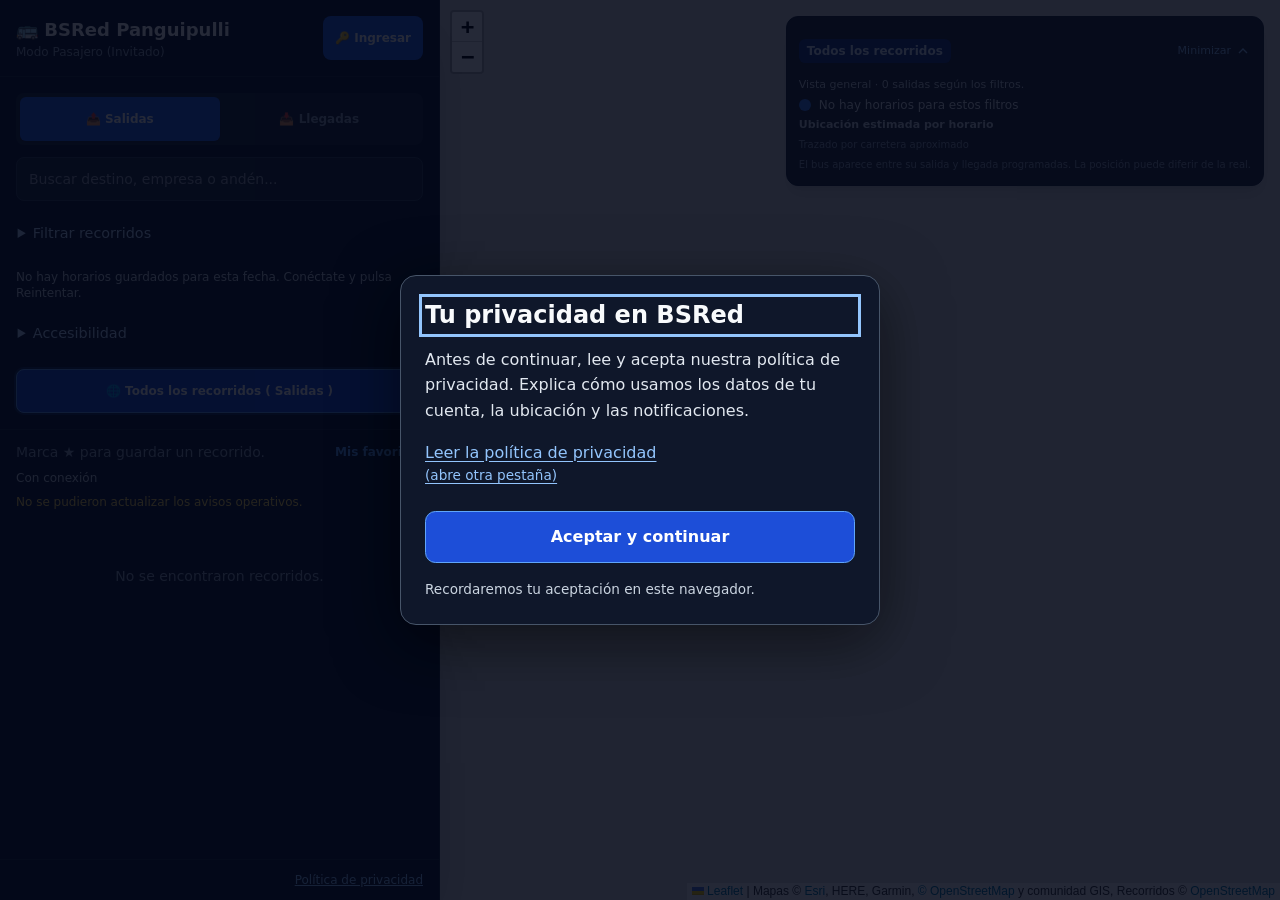
==== commit 1a909705: "Allow the BSRed map information panel to collapse" ====
--- a/index.html
+++ b/index.html
@@ -14,7 +14,7 @@
     <script src="/mapa-rutas.js" defer></script>
     <script src="/favoritos.js" defer></script>
     <link rel="stylesheet" href="/styles.css">
-    <link rel="stylesheet" href="/horarios.css?v=responsive-20261021">
+    <link rel="stylesheet" href="/horarios.css?v=resumen-20261022">
     <link rel="stylesheet" href="/privacidad-aviso.css">
     <script src="/privacidad-aviso.js" defer></script>
     <script src="/offline.js" defer></script>
@@ -120,19 +120,28 @@
     <main id="panel-mapa" aria-label="Mapa de recorridos" class="flex-1 h-full relative bg-slate-950">
         <div id="map" class="w-full h-full"></div>
 
-        <div class="resumen-mapa absolute top-4 right-4 z-[1000] max-w-[85%] bg-slate-900/90 border border-slate-800 p-3 rounded-xl backdrop-blur text-xs space-y-1 shadow-lg">
-            <p id="vista-mapa" class="mapa-vista-titulo" data-vista="todos">Todos los recorridos</p>
-            <p id="resumen-vista" class="text-[11px] text-slate-300" aria-live="polite">Vista general de los recorridos según los filtros.</p>
-            <div class="flex items-center gap-2">
-                <span id="indicador-pulso" class="w-3 h-3 rounded-full bg-blue-500 animate-pulse"></span>
-                <span id="estado-mapa" class="font-medium text-slate-200">Cargando mapa...</span>
+        <details id="resumen-mapa" open class="resumen-mapa absolute top-4 right-4 z-[1000] max-w-[85%] bg-slate-900/90 border border-slate-800 p-3 rounded-xl backdrop-blur text-xs shadow-lg">
+            <summary>
+                <span id="vista-mapa" class="mapa-vista-titulo" data-vista="todos">Todos los recorridos</span>
+                <span class="resumen-mapa-accion">
+                    <span class="resumen-accion-cerrar">Minimizar</span>
+                    <span class="resumen-accion-abrir">Mostrar</span>
+                    <svg viewBox="0 0 24 24" fill="none" stroke="currentColor" stroke-width="2" aria-hidden="true"><path d="m6 9 6 6 6-6"/></svg>
+                </span>
+            </summary>
+            <div id="contenido-resumen-mapa" class="space-y-1">
+                <p id="resumen-vista" class="text-[11px] text-slate-300" aria-live="polite">Vista general de los recorridos según los filtros.</p>
+                <div class="flex items-center gap-2">
+                    <span id="indicador-pulso" class="w-3 h-3 rounded-full bg-blue-500 animate-pulse"></span>
+                    <span id="estado-mapa" class="font-medium text-slate-200">Cargando mapa...</span>
+                </div>
+                <p class="text-[11px] text-slate-300 font-semibold">Ubicación estimada por horario</p>
+                <p class="text-[10px] text-slate-400">Trazado por carretera aproximado</p>
+                <p class="text-[10px] text-slate-400">El bus aparece entre su salida y llegada programadas. La posición puede diferir de la real.</p>
+                <div id="info-detalle-ruta" class="text-[11px] text-slate-400 hidden"></div>
+                <button id="btn-reintentar-mapa" type="button" onclick="recargarTrazados()" class="hidden text-blue-400 underline text-[11px]">Reintentar trazados</button>
             </div>
-            <p class="text-[11px] text-slate-300 font-semibold">Ubicación estimada por horario</p>
-            <p class="text-[10px] text-slate-400">Trazado por carretera aproximado</p>
-            <p class="text-[10px] text-slate-400">El bus aparece entre su salida y llegada programadas. La posición puede diferir de la real.</p>
-            <div id="info-detalle-ruta" class="text-[11px] text-slate-400 hidden"></div>
-            <button id="btn-reintentar-mapa" type="button" onclick="recargarTrazados()" class="hidden text-blue-400 underline text-[11px]">Reintentar trazados</button>
-        </div>
+        </details>
     </main>
 
     <!-- MODAL DE AUTENTICACIÓN -->
--- a/horarios.css
+++ b/horarios.css
@@ -79,3 +79,15 @@
     html[data-compacto="true"] .pagina-horarios .controles-horarios:not(:has(details[open])) > #horarios-actualizacion { grid-column: 1; grid-row: 3; }
     html[data-compacto="true"] .pagina-horarios .controles-horarios:not(:has(details[open])) > #btn-reset { grid-column: 2; grid-row: 3; }
 }
+
+/* El resumen conserva el título cuando se minimiza para dejar ver más mapa. */
+#resumen-mapa > summary { display: flex; align-items: center; justify-content: space-between; gap: 8px; min-height: 44px; padding: 0; cursor: pointer; list-style: none; }
+#resumen-mapa > summary::-webkit-details-marker { display: none; }
+#resumen-mapa > summary:focus-visible { outline: 2px solid #93c5fd; outline-offset: 2px; border-radius: 6px; }
+#resumen-mapa .mapa-vista-titulo { min-width: 0; overflow-wrap: anywhere; }
+#resumen-mapa .resumen-mapa-accion { display: inline-flex; align-items: center; gap: 4px; flex-shrink: 0; color: #93c5fd; font-size: 11px; white-space: nowrap; }
+#resumen-mapa .resumen-mapa-accion svg { width: 16px; height: 16px; }
+#resumen-mapa[open] .resumen-mapa-accion svg { transform: rotate(180deg); }
+#resumen-mapa[open] .resumen-accion-abrir, #resumen-mapa:not([open]) .resumen-accion-cerrar { display: none; }
+#resumen-mapa[open] #contenido-resumen-mapa { margin-top: 4px; }
+#resumen-mapa:not([open]) { padding: 4px 8px; }
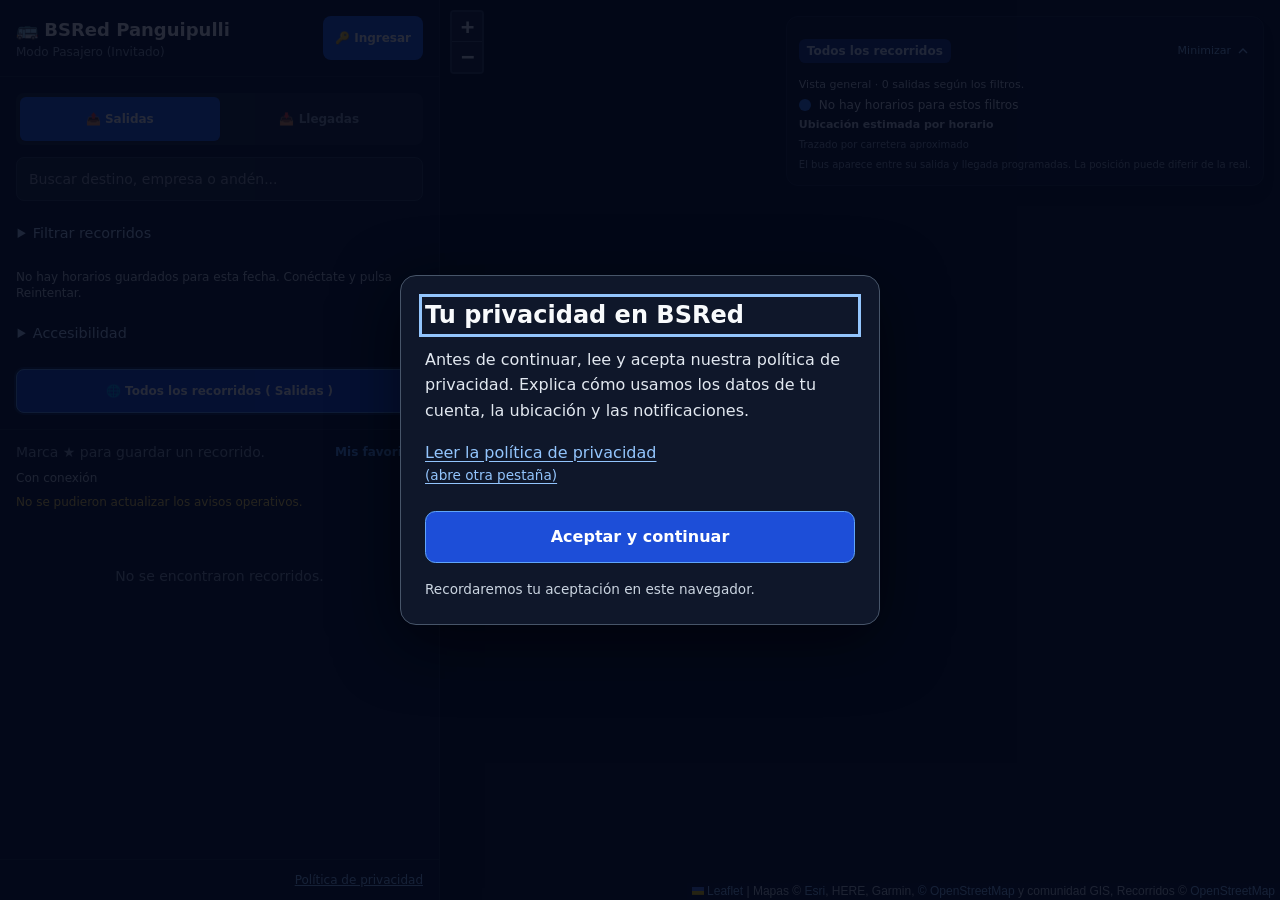
==== commit 41a417ee: "Apply a dark theme to BSRed street maps" ====
--- a/index.html
+++ b/index.html
@@ -14,7 +14,7 @@
     <script src="/mapa-rutas.js" defer></script>
     <script src="/favoritos.js" defer></script>
     <link rel="stylesheet" href="/styles.css">
-    <link rel="stylesheet" href="/horarios.css?v=resumen-20261022">
+    <link rel="stylesheet" href="/horarios.css?v=oscuro-20261022">
     <link rel="stylesheet" href="/privacidad-aviso.css">
     <script src="/privacidad-aviso.js" defer></script>
     <script src="/offline.js" defer></script>
@@ -25,7 +25,7 @@
     <link rel="stylesheet" href="/maplibre-gl.css?v=5.24.0" />
     <script src="/maplibre-gl.js?v=5.24.0"></script>
     <script src="/leaflet-maplibre-gl.js?v=0.1.4"></script>
-    <script src="/mapa-base.js?v=calles-20261022"></script>
+    <script src="/mapa-base.js?v=oscuro-20261022"></script>
 
     <style>
         .custom-scrollbar::-webkit-scrollbar { width: 5px; }
--- a/horarios.css
+++ b/horarios.css
@@ -91,3 +91,12 @@
 #resumen-mapa[open] .resumen-accion-abrir, #resumen-mapa:not([open]) .resumen-accion-cerrar { display: none; }
 #resumen-mapa[open] #contenido-resumen-mapa { margin-top: 4px; }
 #resumen-mapa:not([open]) { padding: 4px 8px; }
+
+/* Cartografía y controles en el mismo tema oscuro que la página. */
+.pagina-horarios #map { background-color: #0b1220; }
+.pagina-horarios #map .leaflet-bar { border-color: #334155; }
+.pagina-horarios #map .leaflet-control-zoom a { background-color: #1e293b; color: #e2e8f0; border-bottom-color: #475569; }
+.pagina-horarios #map .leaflet-control-zoom a:hover { background-color: #334155; }
+.pagina-horarios #map .leaflet-control-zoom a.leaflet-disabled { color: #64748b; }
+.pagina-horarios #map .leaflet-control-attribution { background-color: rgba(15,23,42,.88); color: #cbd5e1; }
+.pagina-horarios #map .leaflet-control-attribution a { color: #93c5fd; }
